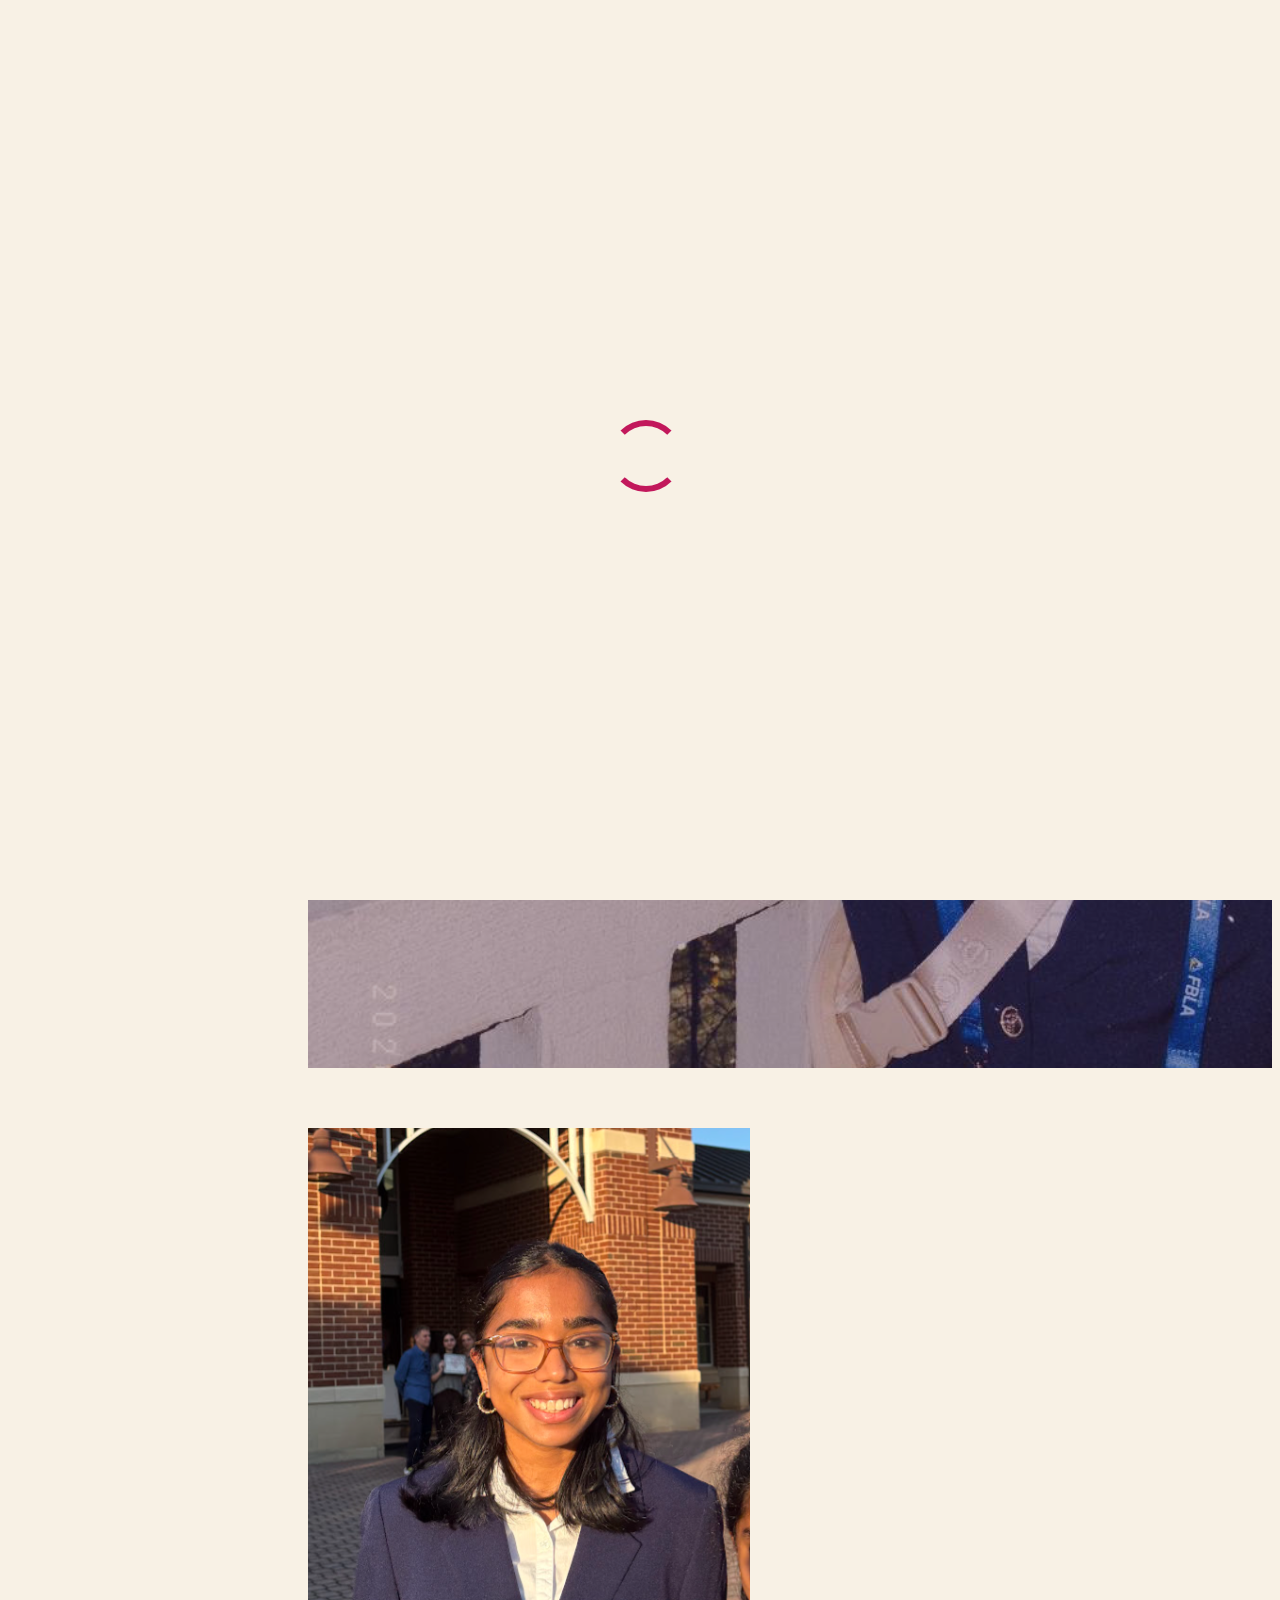
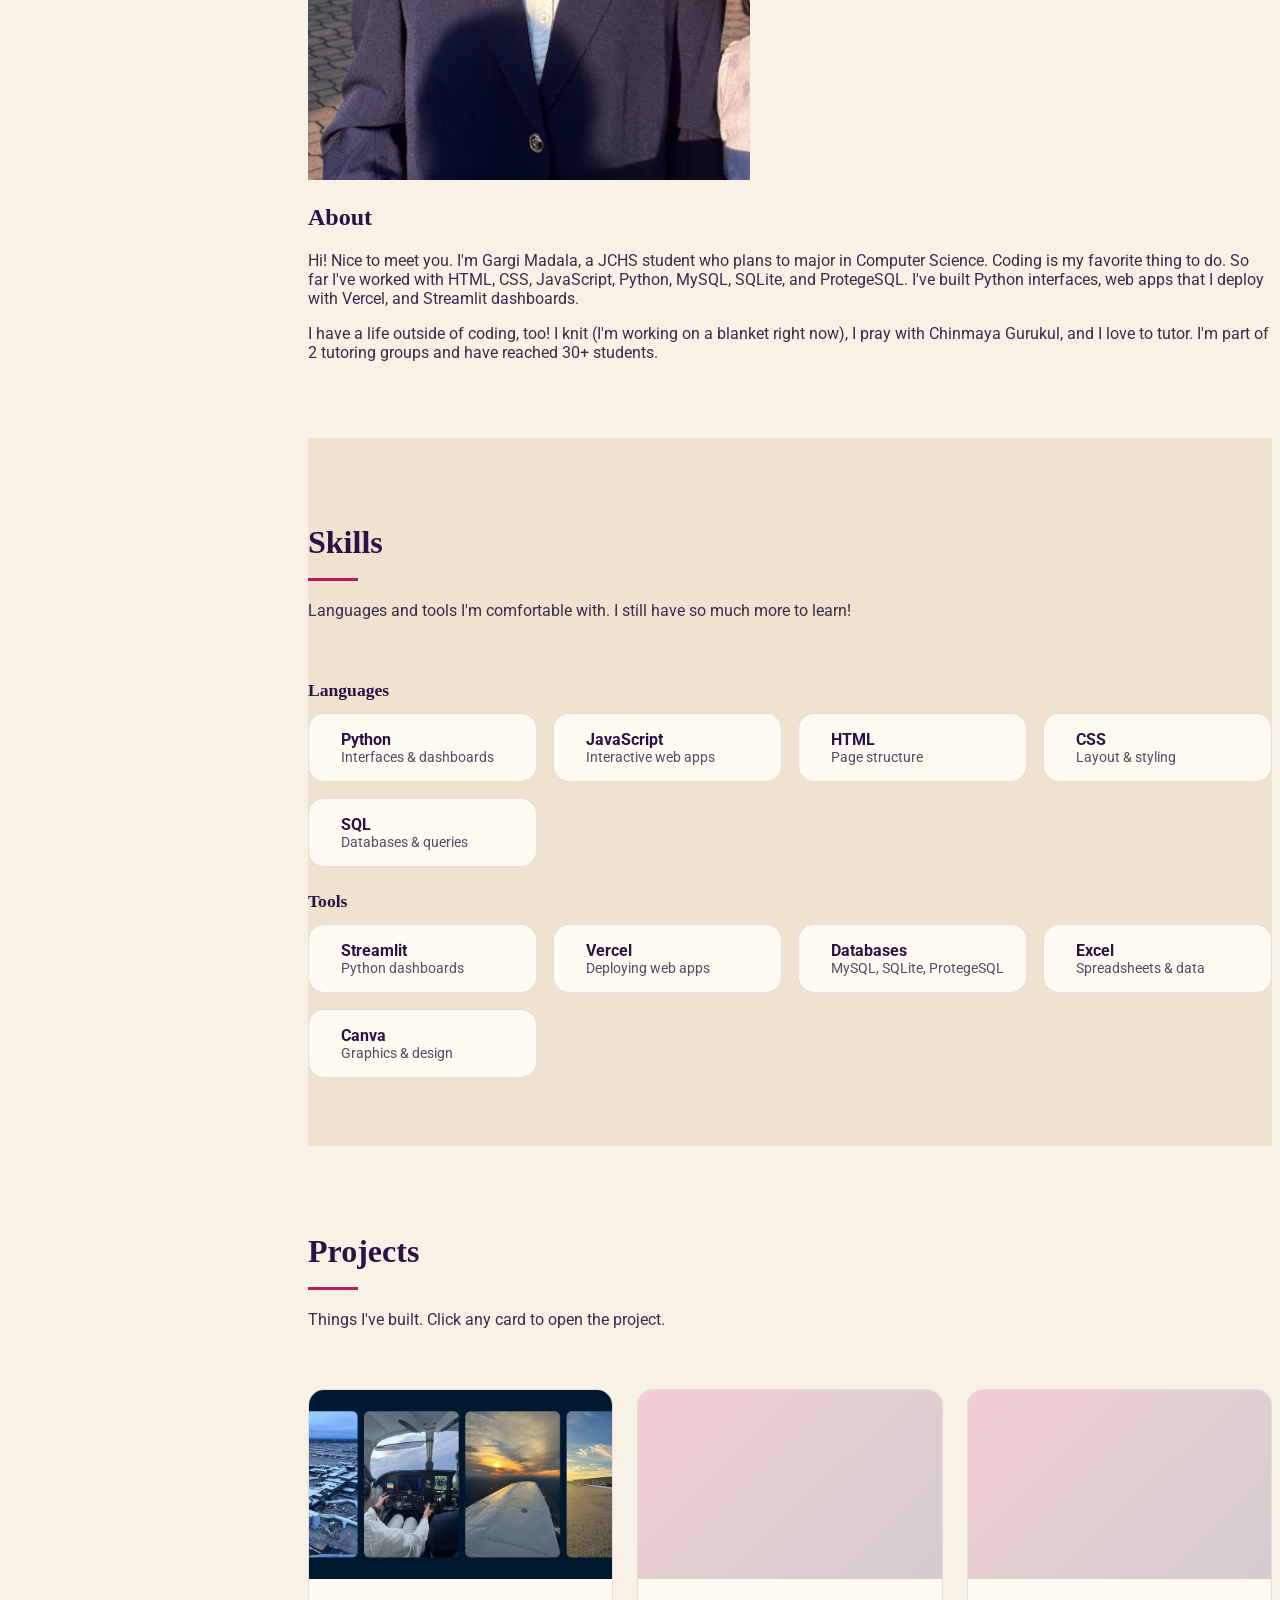
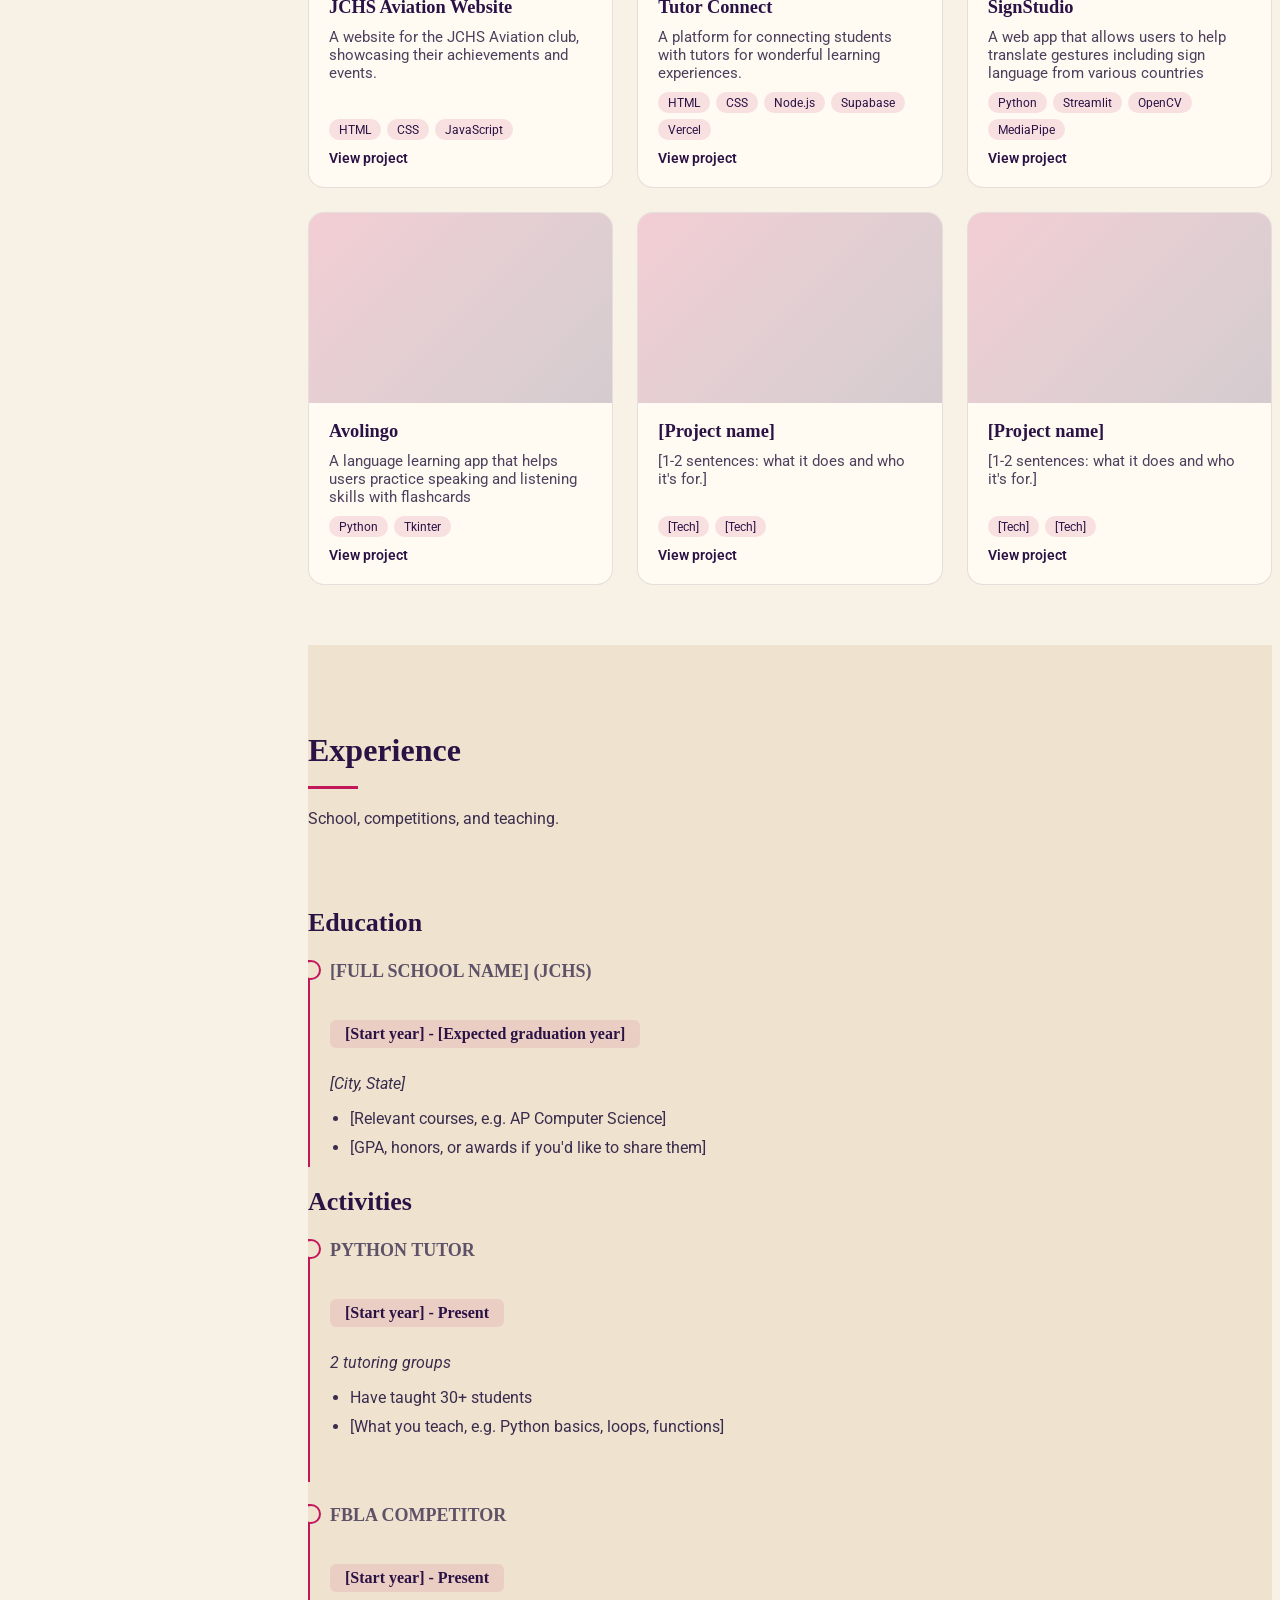
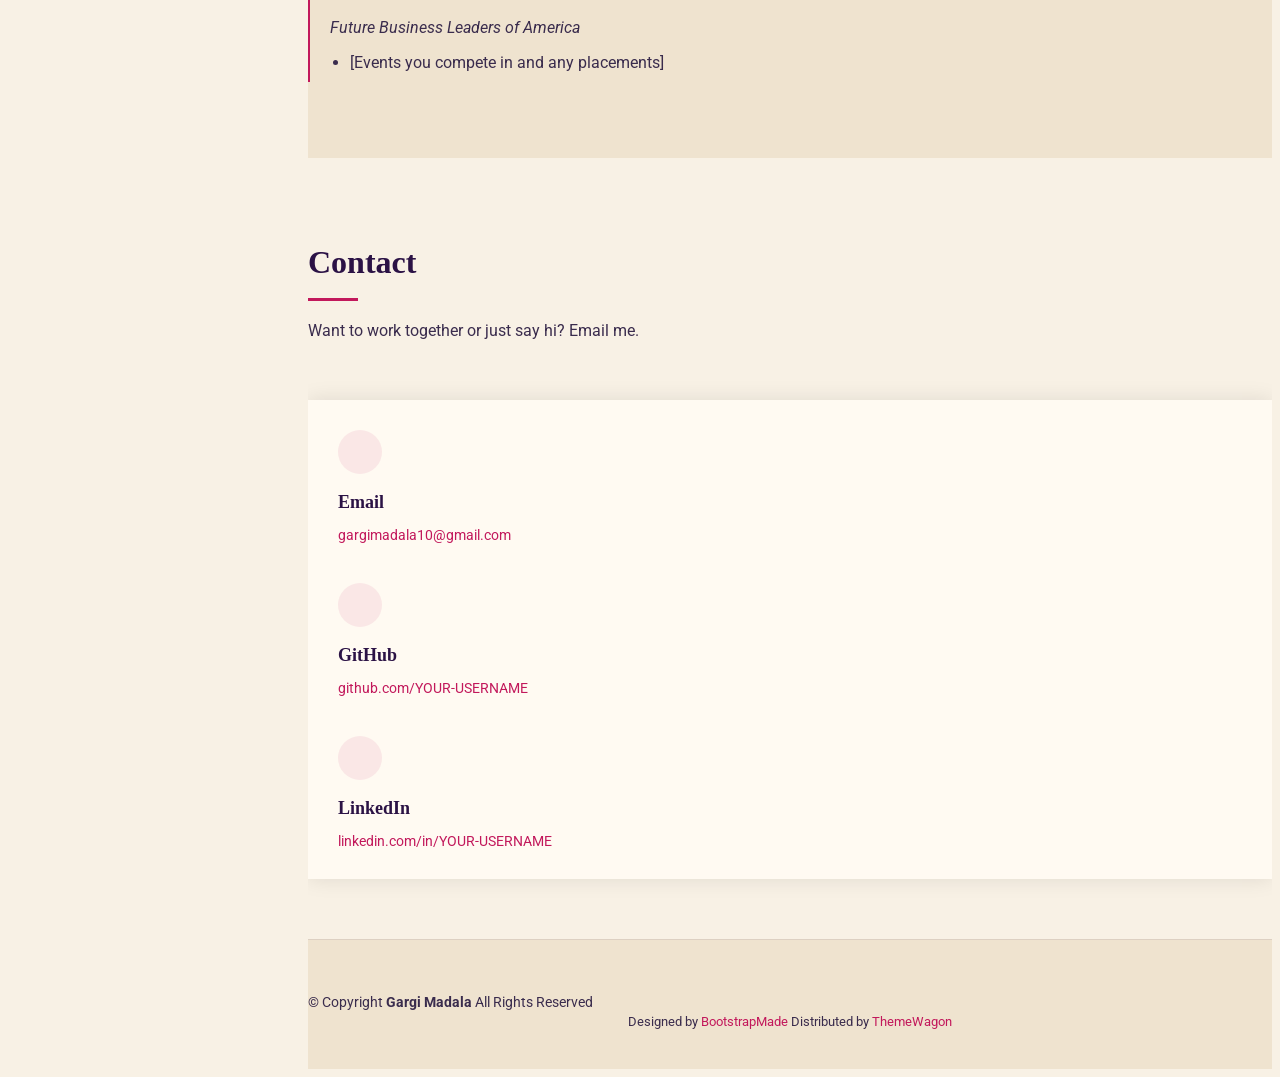
==== index.html @ 342844d3 "First step almost done" ====
<!DOCTYPE html>
<html lang="en">

<head>
  <meta charset="utf-8">
  <meta content="width=device-width, initial-scale=1.0" name="viewport">
  <title>Gargi Madala | Student Developer</title>
  <meta content="Portfolio of Gargi Madala, a high school student building web apps, Python tools, and dashboards." name="description">

  <!-- Favicons -->
  <link href="assets/img/favicon.png" rel="icon">
  <link href="assets/img/apple-touch-icon.png" rel="apple-touch-icon">

  <!-- Fonts (trimmed to the weights the template actually uses) -->
  <link href="https://fonts.googleapis.com" rel="preconnect">
  <link href="https://fonts.gstatic.com" rel="preconnect" crossorigin>
  <link href="https://fonts.googleapis.com/css2?family=Roboto:wght@300;400;500;700&family=Poppins:wght@300;400;500;600;700&family=Raleway:wght@400;500;600;700&family=Carter+One&display=swap" rel="stylesheet">

  <!-- Vendor CSS Files -->
  <link href="assets/vendor/bootstrap/css/bootstrap.min.css" rel="stylesheet">
  <link href="assets/vendor/bootstrap-icons/bootstrap-icons.css" rel="stylesheet">
  <link href="assets/vendor/aos/aos.css" rel="stylesheet">
  <link href="assets/vendor/glightbox/css/glightbox.min.css" rel="stylesheet">

  <!-- Main CSS File -->
  <link href="assets/css/main.css" rel="stylesheet">

  <!-- Card styles for Skills and Projects -->
  <style>
    .card-grid { display: grid; gap: 16px; }
    .skill-grid { grid-template-columns: repeat(auto-fill, minmax(min(100%, 200px), 1fr)); margin-bottom: 8px; }
    .project-grid { grid-template-columns: repeat(auto-fill, minmax(min(100%, 300px), 1fr)); gap: 24px; }

    .card-group-title { font-size: 1.1rem; font-weight: 600; margin: 24px 0 12px; }
    .card-group-title:first-child { margin-top: 0; }

    .skill-card,
    .project-card { border-radius: 16px; background: var(--surface-color, #fffaf2); border: 1px solid color-mix(in srgb, var(--heading-color), transparent 88%); }

    .skill-card { display: flex; align-items: center; gap: 14px; padding: 16px 18px; }
    .skill-card i { font-size: 1.9rem; line-height: 1; color: var(--accent-color, #c2185b); flex-shrink: 0; }
    .skill-card strong { display: block; color: var(--heading-color, #2b1245); font-size: 1rem; }
    .skill-card span { display: block; font-size: .85rem; color: color-mix(in srgb, var(--default-color), transparent 15%); }

    .project-card { display: flex; flex-direction: column; overflow: hidden; text-decoration: none; color: var(--default-color, #3a2c4d); transition: transform .2s ease, box-shadow .2s ease; }
    .project-card:hover { transform: translateY(-4px); box-shadow: 0 12px 28px color-mix(in srgb, var(--heading-color), transparent 82%); }
    .project-card:focus-visible { outline: 3px solid var(--accent-color, #c2185b); outline-offset: 3px; }
    @media (prefers-reduced-motion: reduce) { .project-card { transition: none; } .project-card:hover { transform: none; } }

    .project-img { aspect-ratio: 16 / 10; background: linear-gradient(135deg, color-mix(in srgb, var(--accent-color), transparent 80%), color-mix(in srgb, var(--heading-color), transparent 80%)); }
    .project-img img { width: 100%; height: 100%; object-fit: cover; display: block; }

    .project-body { display: flex; flex-direction: column; gap: 10px; padding: 18px 20px 20px; flex: 1; }
    .project-body h4 { margin: 0; font-size: 1.15rem; font-weight: 600; color: var(--heading-color, #2b1245); }
    .project-body p { margin: 0; font-size: .95rem; color: color-mix(in srgb, var(--default-color), transparent 10%); flex: 1; }
    .project-tags { display: flex; flex-wrap: wrap; gap: 6px; list-style: none; margin: 0; padding: 0; }
    .project-tags li { font-size: .78rem; padding: 3px 10px; border-radius: 999px; background: color-mix(in srgb, var(--accent-color), transparent 88%); color: var(--heading-color); }
    .project-link { display: inline-flex; align-items: center; gap: 6px; font-size: .9rem; font-weight: 600; color: var(--heading-color, #2b1245); }
    .project-link i { color: var(--accent-color, #c2185b); }
  </style>

  <!-- Template: iPortfolio by BootstrapMade (https://bootstrapmade.com/license/) -->
</head>

<body class="index-page">

  <header id="header" class="header dark-background d-flex flex-column">
    <i class="header-toggle d-xl-none bi bi-list"></i>

    <div class="profile-img">
      <img src="assets/img/profile.jpg" alt="Photo of Gargi Madala" class="img-fluid rounded-circle">
    </div>

    <a href="index.html" class="logo d-flex align-items-center justify-content-center">
      <h1 class="sitename">Gargi Madala</h1>
    </a>

    <!-- TODO: replace both URLs with your real profiles -->
    <div class="social-links text-center">
      <a href="https://github.com/YOUR-USERNAME" class="github" aria-label="GitHub"><i class="bi bi-github"></i></a>
      <a href="https://www.linkedin.com/in/YOUR-USERNAME" class="linkedin" aria-label="LinkedIn"><i class="bi bi-linkedin"></i></a>
    </div>

    <nav id="navmenu" class="navmenu">
      <ul>
        <li><a href="#hero" class="active"><i class="bi bi-house navicon"></i>Home</a></li>
        <li><a href="#about"><i class="bi bi-person navicon"></i> About</a></li>
        <li><a href="#skills"><i class="bi bi-code-slash navicon"></i> Skills</a></li>
        <li><a href="#portfolio"><i class="bi bi-images navicon"></i> Projects</a></li>
        <li><a href="#resume"><i class="bi bi-file-earmark-text navicon"></i> Experience</a></li>
        <li><a href="#contact"><i class="bi bi-envelope navicon"></i> Contact</a></li>
      </ul>
    </nav>

  </header>

  <main class="main">

    <!-- Hero Section -->
    <section id="hero" class="hero section dark-background">

      <img src="assets/img/profile.jpg" alt="" data-aos="fade-in">

      <div class="container" data-aos="fade-up" data-aos-delay="100">
        <h2>Gargi Madala</h2>
        <p>I'm a <span class="typed" data-typed-items="JCHS Student, FBLA Competitor, Full Stack Developer, Python Tutor">Developer</span></p>
      </div>

    </section><!-- /Hero Section -->

    <!-- About Section -->
    <section id="about" class="about section">

      <div class="container" data-aos="fade-up" data-aos-delay="100">

        <div class="row gy-4 justify-content-center">
          <div class="col-lg-4">
            <img src="assets/img/aboutPic.png" class="img-fluid" alt="Gargi Madala">
          </div>

          <div class="col-lg-6">
            <h2>About</h2>
            <p>Hi! Nice to meet you. I'm Gargi Madala, a JCHS student who plans to major in Computer Science. Coding is my favorite thing to do. So far I've worked with HTML, CSS, JavaScript, Python, MySQL, SQLite, and ProtegeSQL. I've built Python interfaces, web apps that I deploy with Vercel, and Streamlit dashboards.</p>
            <p>I have a life outside of coding, too! I knit (I'm working on a blanket right now), I pray with Chinmaya Gurukul, and I love to tutor. I'm part of 2 tutoring groups and have reached 30+ students.</p>
          </div>
        </div>

      </div>

    </section><!-- /About Section -->

    <!-- Skills Section -->
    <section id="skills" class="skills section light-background">

      <div class="container section-title" data-aos="fade-up">
        <h2>Skills</h2>
        <p>Languages and tools I'm comfortable with. I still have so much more to learn!</p>
      </div>

      <div class="container" data-aos="fade-up" data-aos-delay="100">

        <h3 class="card-group-title">Languages</h3>
        <div class="card-grid skill-grid">
          <div class="skill-card"><i class="bi bi-filetype-py"></i><div><strong>Python</strong><span>Interfaces &amp; dashboards</span></div></div>
          <div class="skill-card"><i class="bi bi-filetype-js"></i><div><strong>JavaScript</strong><span>Interactive web apps</span></div></div>
          <div class="skill-card"><i class="bi bi-filetype-html"></i><div><strong>HTML</strong><span>Page structure</span></div></div>
          <div class="skill-card"><i class="bi bi-filetype-css"></i><div><strong>CSS</strong><span>Layout &amp; styling</span></div></div>
          <div class="skill-card"><i class="bi bi-filetype-sql"></i><div><strong>SQL</strong><span>Databases &amp; queries</span></div></div>
        </div>

        <h3 class="card-group-title">Tools</h3>
        <div class="card-grid skill-grid">
          <div class="skill-card"><i class="bi bi-bar-chart-line"></i><div><strong>Streamlit</strong><span>Python dashboards</span></div></div>
          <div class="skill-card"><i class="bi bi-cloud-arrow-up"></i><div><strong>Vercel</strong><span>Deploying web apps</span></div></div>
          <div class="skill-card"><i class="bi bi-database"></i><div><strong>Databases</strong><span>MySQL, SQLite, ProtegeSQL</span></div></div>
          <div class="skill-card"><i class="bi bi-file-earmark-spreadsheet"></i><div><strong>Excel</strong><span>Spreadsheets &amp; data</span></div></div>
          <div class="skill-card"><i class="bi bi-palette"></i><div><strong>Canva</strong><span>Graphics &amp; design</span></div></div>
        </div>

      </div>

    </section><!-- /Skills Section -->

    <!-- Projects Section -->
    <!-- TODO for EACH card below:
         1. Put a screenshot in assets/img/projects/ and match the file name in the <img src>.
         2. Replace [Project name], the description, and the tech tags.
         3. Set href to the main link (live site or GitHub repo).
         Need more or fewer cards? Copy or delete a whole <a class="project-card"> block. -->
    <section id="portfolio" class="portfolio section">

      <div class="container section-title" data-aos="fade-up">
        <h2>Projects</h2>
        <p>Things I've built. Click any card to open the project.</p>
      </div>

      <div class="container" data-aos="fade-up" data-aos-delay="100">

        <div class="card-grid project-grid">

          <a class="project-card" href="https://gargimad.github.io/Johns-Creek-HS-Aviation/" target="_blank" rel="noopener noreferrer">
            <div class="project-img"><img src="assets/img/portfolio/project-1.png" alt="Screenshot of JCHS Aviation Website" loading="lazy" onerror="this.style.display='none'"></div>
            <div class="project-body">
              <h4>JCHS Aviation Website</h4>
              <p>A website for the JCHS Aviation club, showcasing their achievements and events.</p>
              <ul class="project-tags"><li>HTML</li><li>CSS</li><li>JavaScript</li></ul>
              <span class="project-link">View project <i class="bi bi-box-arrow-up-right"></i></span>
            </div>
          </a>

          <a class="project-card" href="https://mat-webapp.vercel.app/ " target="_blank" rel="noopener noreferrer">
            <div class="project-img"><img src="assets/img/projects/project-2.jpg" alt="Screenshot of [Project name]" loading="lazy" onerror="this.style.display='none'"></div>
            <div class="project-body">
              <h4>Tutor Connect</h4>
              <p>A platform for connecting students with tutors for wonderful learning experiences.</p>
              <ul class="project-tags"><li>HTML</li><li>CSS</li><li>Node.js</li><li>Supabase</li><li>Vercel</li></ul>
              <span class="project-link">View project <i class="bi bi-box-arrow-up-right"></i></span>
            </div>
          </a>

          <a class="project-card" href="https://devpost.com/software/signstudio-united-hacks-v7-project " target="_blank" rel="noopener noreferrer">
            <div class="project-img"><img src="assets/img/projects/project-3.jpg" alt="Screenshot of [Project name]" loading="lazy" onerror="this.style.display='none'"></div>
            <div class="project-body">
              <h4>SignStudio</h4>
              <p>A web app that allows users to help translate gestures including sign language from various countries</p>
              <ul class="project-tags"><li>Python</li><li>Streamlit</li><li>OpenCV</li><li>MediaPipe</li></ul>
              <span class="project-link">View project <i class="bi bi-box-arrow-up-right"></i></span>
            </div>
          </a>

          <a class="project-card" href="https://youtu.be/35adXRD7mYc " target="_blank" rel="noopener noreferrer">
            <div class="project-img"><img src="assets/img/projects/project-4.jpg" alt="Screenshot of [Project name]" loading="lazy" onerror="this.style.display='none'"></div>
            <div class="project-body">
              <h4>Avolingo</h4>
              <p>A language learning app that helps users practice speaking and listening skills with flashcards</p>
              <ul class="project-tags"><li>Python</li><li>Tkinter</li></ul>
              <span class="project-link">View project <i class="bi bi-box-arrow-up-right"></i></span>
            </div>
          </a>

          <a class="project-card" href="#" target="_blank" rel="noopener noreferrer">
            <div class="project-img"><img src="assets/img/projects/project-5.jpg" alt="Screenshot of [Project name]" loading="lazy" onerror="this.style.display='none'"></div>
            <div class="project-body">
              <h4>[Project name]</h4>
              <p>[1-2 sentences: what it does and who it's for.]</p>
              <ul class="project-tags"><li>[Tech]</li><li>[Tech]</li></ul>
              <span class="project-link">View project <i class="bi bi-box-arrow-up-right"></i></span>
            </div>
          </a>

          <a class="project-card" href="#" target="_blank" rel="noopener noreferrer">
            <div class="project-img"><img src="assets/img/projects/project-6.jpg" alt="Screenshot of [Project name]" loading="lazy" onerror="this.style.display='none'"></div>
            <div class="project-body">
              <h4>[Project name]</h4>
              <p>[1-2 sentences: what it does and who it's for.]</p>
              <ul class="project-tags"><li>[Tech]</li><li>[Tech]</li></ul>
              <span class="project-link">View project <i class="bi bi-box-arrow-up-right"></i></span>
            </div>
          </a>

        </div>

      </div>

    </section><!-- /Projects Section -->

    <!-- Experience Section -->
    <!-- TODO: fill in the bracketed details with your real dates, events, and results. -->
    <section id="resume" class="resume section light-background">

      <div class="container section-title" data-aos="fade-up">
        <h2>Experience</h2>
        <p>School, competitions, and teaching.</p>
      </div>

      <div class="container">

        <div class="row">

          <div class="col-lg-6" data-aos="fade-up" data-aos-delay="100">
            <h3 class="resume-title">Education</h3>
            <div class="resume-item">
              <h4>[Full school name] (JCHS)</h4>
              <h5>[Start year] - [Expected graduation year]</h5>
              <p><em>[City, State]</em></p>
              <ul>
                <li>[Relevant courses, e.g. AP Computer Science]</li>
                <li>[GPA, honors, or awards if you'd like to share them]</li>
              </ul>
            </div>
          </div>

          <div class="col-lg-6" data-aos="fade-up" data-aos-delay="200">
            <h3 class="resume-title">Activities</h3>
            <div class="resume-item">
              <h4>Python Tutor</h4>
              <h5>[Start year] - Present</h5>
              <p><em>2 tutoring groups</em></p>
              <ul>
                <li>Have taught 30+ students</li>
                <li>[What you teach, e.g. Python basics, loops, functions]</li>
              </ul>
            </div>

            <div class="resume-item">
              <h4>FBLA Competitor</h4>
              <h5>[Start year] - Present</h5>
              <p><em>Future Business Leaders of America</em></p>
              <ul>
                <li>[Events you compete in and any placements]</li>
              </ul>
            </div>
          </div>

        </div>

      </div>

    </section><!-- /Experience Section -->

    <!-- Contact Section -->
    <section id="contact" class="contact section">

      <div class="container section-title" data-aos="fade-up">
        <h2>Contact</h2>
        <p>Want to work together or just say hi? Email me.</p>
      </div>

      <div class="container" data-aos="fade-up" data-aos-delay="100">

        <div class="row justify-content-center">
          <div class="col-lg-6">
            <div class="info-wrap">

              <div class="info-item d-flex">
                <i class="bi bi-envelope flex-shrink-0"></i>
                <div>
                  <h3>Email</h3>
                  <p><a href="mailto:gargimadala10@gmail.com">gargimadala10@gmail.com</a></p>
                </div>
              </div>

              <div class="info-item d-flex">
                <i class="bi bi-github flex-shrink-0"></i>
                <div>
                  <h3>GitHub</h3>
                  <p><a href="https://github.com/YOUR-USERNAME">github.com/YOUR-USERNAME</a></p>
                </div>
              </div>

              <div class="info-item d-flex">
                <i class="bi bi-linkedin flex-shrink-0"></i>
                <div>
                  <h3>LinkedIn</h3>
                  <p><a href="https://www.linkedin.com/in/YOUR-USERNAME">linkedin.com/in/YOUR-USERNAME</a></p>
                </div>
              </div>

            </div>
          </div>
        </div>

      </div>

    </section><!-- /Contact Section -->

  </main>

  <footer id="footer" class="footer position-relative light-background">

    <div class="container">
      <div class="copyright text-center">
        <p>© <span>Copyright</span> <strong class="px-1 sitename">Gargi Madala</strong> <span>All Rights Reserved</span></p>
      </div>
      <div class="credits">
        <!-- Keep these credit links: they are required by the free template license. -->
        Designed by <a href="https://bootstrapmade.com/">BootstrapMade</a> Distributed by <a href="https://themewagon.com">ThemeWagon</a>
      </div>
    </div>

  </footer>

  <!-- Scroll Top -->
  <a href="#" id="scroll-top" class="scroll-top d-flex align-items-center justify-content-center" aria-label="Back to top"><i class="bi bi-arrow-up-short"></i></a>

  <!-- Preloader -->
  <div id="preloader"></div>

  <!-- Vendor JS Files (only what main.js still needs) -->
  <script src="assets/vendor/bootstrap/js/bootstrap.bundle.min.js"></script>
  <script src="assets/vendor/aos/aos.js"></script>
  <script src="assets/vendor/typed.js/typed.umd.js"></script>
  <script src="assets/vendor/purecounter/purecounter_vanilla.js"></script>
  <script src="assets/vendor/waypoints/noframework.waypoints.js"></script>
  <script src="assets/vendor/glightbox/js/glightbox.min.js"></script>

  <!-- Main JS File -->
  <script src="assets/js/main.js"></script>

</body>

</html>
---- assets/css/main.css ----
/**
* Template Name: iPortfolio
* Template URL: https://bootstrapmade.com/iportfolio-bootstrap-portfolio-websites-template/
* Updated: Jun 29 2024 with Bootstrap v5.3.3
* Author: BootstrapMade.com
* License: https://bootstrapmade.com/license/
*/

/*--------------------------------------------------------------
# Font & Color Variables
# Help: https://bootstrapmade.com/color-system/
--------------------------------------------------------------*/
/* Fonts */
:root {
  --default-font: "Roboto",  system-ui, -apple-system, "Segoe UI", Roboto, "Helvetica Neue", Arial, "Noto Sans", "Liberation Sans", sans-serif, "Apple Color Emoji", "Segoe UI Emoji", "Segoe UI Symbol", "Noto Color Emoji";
  --heading-font: "Raleway",  sans-serif;
  --nav-font: "Poppins",  sans-serif;
}

/* Global Colors - The following color variables are used throughout the website. Updating them here will change the color scheme of the entire website */
/* THEME: dark purple + raspberry pink + light tan */
:root { 
  --background-color: #f8f1e5; /* Light tan: background for the entire website, including individual sections */
  --default-color: #3a2c4d; /* Muted dark purple: default color used for the majority of the text content */
  --heading-color: #2b1245; /* Deep purple: color for headings, subheadings and titles */
  --accent-color: #c2185b; /* Raspberry pink: links, buttons, icons, and other elements that need to stand out */
  --surface-color: #fffaf2; /* Warm off-white: background of cards and boxed elements */
  --contrast-color: #ffffff; /* Contrast color for text, ensuring readability against backgrounds of accent, heading, or default colors. */
}

/* Nav Menu Colors - The following color variables are used specifically for the navigation menu. They are separate from the global colors to allow for more customization options */
:root {
  --nav-color: #b9a8d1;  /* Soft lavender: default color of the main navmenu links */
  --nav-hover-color: #ffffff; /* Applied to main navmenu links when they are hovered over or active */
  --nav-mobile-background-color: #1f0d33; /* Used as the background color for mobile navigation menu */
  --nav-dropdown-background-color: #1f0d33; /* Used as the background color for dropdown items that appear when hovering over primary navigation items */
  --nav-dropdown-color: #b9a8d1; /* Used for navigation links of the dropdown items in the navigation menu. */
  --nav-dropdown-hover-color: #ffffff; /* Similar to --nav-hover-color, this color is applied to dropdown navigation links when they are hovered over. */
}

/* Color Presets - These classes override global colors when applied to any section or element, providing reuse of the sam color scheme. */

.light-background {
  --background-color: #efe3cf; /* Deeper tan for alternating sections */
  --surface-color: #fffaf2;
}

.dark-background {
  --background-color: #2b1245; /* Dark purple: sidebar and hero */
  --default-color: #ffffff;
  --heading-color: #ffffff;
  --surface-color: #3d2160;
  --contrast-color: #ffffff;
  --accent-color: #e8579a; /* Brighter pink so it stands out on dark purple */
}

/* Smooth scroll */
:root {
  scroll-behavior: smooth;
}

/*--------------------------------------------------------------
# General Styling & Shared Classes
--------------------------------------------------------------*/
body {
  color: var(--default-color);
  background-color: var(--background-color);
  font-family: var(--default-font);
}

a {
  color: var(--accent-color);
  text-decoration: none;
  transition: 0.3s;
}

a:hover {
  color: color-mix(in srgb, var(--accent-color), transparent 25%);
  text-decoration: none;
}

h1,
h2,
h3,
h4,
h5,
h6 {
  color: var(--heading-color);
  font-family: "Abril Fatface", serif;}

/* PHP Email Form Messages
------------------------------*/
.php-email-form .error-message {
  display: none;
  background: #df1529;
  color: #ffffff;
  text-align: left;
  padding: 15px;
  margin-bottom: 24px;
  font-weight: 600;
}

.php-email-form .sent-message {
  display: none;
  color: #ffffff;
  background: #059652;
  text-align: center;
  padding: 15px;
  margin-bottom: 24px;
  font-weight: 600;
}

.php-email-form .loading {
  display: none;
  background: var(--surface-color);
  text-align: center;
  padding: 15px;
  margin-bottom: 24px;
}

.php-email-form .loading:before {
  content: "";
  display: inline-block;
  border-radius: 50%;
  width: 24px;
  height: 24px;
  margin: 0 10px -6px 0;
  border: 3px solid var(--accent-color);
  border-top-color: var(--surface-color);
  animation: php-email-form-loading 1s linear infinite;
}

@keyframes php-email-form-loading {
  0% {
    transform: rotate(0deg);
  }

  100% {
    transform: rotate(360deg);
  }
}

/*--------------------------------------------------------------
# Global Header
--------------------------------------------------------------*/
.header {
  color: var(--default-color);
  background-color: var(--background-color);
  position: fixed;
  top: 0;
  left: 0;
  bottom: 0;
  padding: 0 15px;
  width: 300px;
  transition: all ease-in-out 0.3s;
  overflow-y: auto;
  z-index: 997;
  border-right: 1px solid color-mix(in srgb, var(--default-color), transparent 90%);
}

.header .profile-img img {
  margin: 15px auto;
  display: block;
  width: 120px;
  height: 120px;
  object-fit: cover;
  border: 8px solid color-mix(in srgb, var(--default-color), transparent 85%);
}

.header .logo {
  line-height: 1;
  margin-bottom: 15px;
}

.header .logo img {
  max-height: 32px;
  margin-right: 8px;
}

.header .logo h1 {
  font-size: 24px;
  margin: 0;
  font-weight: 700;
  color: var(--heading-color);
}

.header .social-links {
  margin: 0 0 20px 0;
}

.header .social-links a {
  font-size: 16px;
  display: inline-flex;
  align-items: center;
  justify-content: center;
  background: color-mix(in srgb, var(--default-color), transparent 90%);
  color: var(--default-color);
  margin: 0 2px;
  border-radius: 50%;
  text-align: center;
  width: 40px;
  height: 40px;
  transition: 0.3s;
}

.header .social-links a:hover {
  color: var(--contrast-color);
  background: var(--accent-color);
}

@media (min-width: 1200px) {

  .header~main,
  .header~#footer {
    margin-left: 300px;
  }
}

@media (max-width: 1199px) {
  .header {
    left: -100%;
  }
}

.header.header-show {
  left: 0;
}

.header .header-toggle {
  color: var(--contrast-color);
  background-color: var(--accent-color);
  font-size: 22px;
  display: flex;
  align-items: center;
  justify-content: center;
  width: 40px;
  height: 40px;
  border-radius: 50%;
  cursor: pointer;
  position: fixed;
  top: 15px;
  right: 15px;
  z-index: 9999;
  transition: background-color 0.3s;
}

.header .header-toggle:hover {
  color: var(--contrast-color);
  background-color: color-mix(in srgb, var(--accent-color) 90%, white 15%);
}

/*--------------------------------------------------------------
# Navigation Menu
--------------------------------------------------------------*/
.mobile-nav-toggle {
  display: none;
}

.navmenu {
  padding: 0;
  z-index: 9997;
}

.navmenu ul {
  list-style: none;
  padding: 0 0 20px 0;
  margin: 0;
}

.navmenu a,
.navmenu a:focus {
  color: var(--nav-color);
  padding: 15px 10px;
  font-family: var(--nav-font);
  font-size: 16px;
  font-weight: 400;
  display: flex;
  align-items: center;
  white-space: nowrap;
  transition: 0.3s;
  width: 100%;
}

.navmenu a .navicon,
.navmenu a:focus .navicon {
  font-size: 20px;
  margin-right: 10px;
}

.navmenu a .toggle-dropdown,
.navmenu a:focus .toggle-dropdown {
  font-size: 12px;
  line-height: 0;
  margin-left: auto;
  width: 30px;
  height: 30px;
  display: flex;
  align-items: center;
  justify-content: center;
  border-radius: 50%;
  transition: 0.3s;
  flex-shrink: 0;
  background-color: color-mix(in srgb, var(--accent-color), transparent 90%);
}

.navmenu a .toggle-dropdown:hover,
.navmenu a:focus .toggle-dropdown:hover {
  background-color: var(--accent-color);
  color: var(--contrast-color);
}

.navmenu a:hover,
.navmenu .active,
.navmenu .active:focus {
  color: var(--nav-hover-color);
}

.navmenu a:hover .navicon,
.navmenu .active .navicon,
.navmenu .active:focus .navicon {
  color: var(--accent-color);
}

.navmenu .active .toggle-dropdown,
.navmenu .active:focus .toggle-dropdown {
  background-color: var(--accent-color);
  color: var(--contrast-color);
  transform: rotate(180deg);
}

.navmenu .dropdown {
  display: block;
}

.navmenu .dropdown a,
.navmenu .dropdown a:focus {
  color: --nav-dropdown-color;
}

.navmenu .dropdown a:hover,
.navmenu .dropdown .active,
.navmenu .dropdown .active:focus {
  color: var(--nav-dropdown-hover-color);
}

.navmenu .dropdown ul {
  position: static;
  display: none;
  z-index: 99;
  padding: 5px 10px;
  margin: 5px 10px;
  background-color: var(--nav-dropdown-background-color);
  border: 1px solid color-mix(in srgb, var(--default-color), transparent 90%);
  box-shadow: none;
  transition: all 0.5s ease-in-out;
}

.navmenu .dropdown ul ul {
  background-color: rgba(33, 37, 41, 0.1);
}

.navmenu .dropdown>.dropdown-active {
  display: block;
  background-color: rgba(33, 37, 41, 0.03);
}

/*--------------------------------------------------------------
# Global Footer
--------------------------------------------------------------*/
.footer {
  color: var(--default-color);
  background-color: var(--background-color);
  font-size: 14px;
  padding: 40px 0;
  position: relative;
  border-top: 1px solid color-mix(in srgb, var(--default-color), transparent 90%);
}

.footer .copyright p {
  margin-bottom: 0;
}

.footer .credits {
  margin-top: 4px;
  font-size: 13px;
  text-align: center;
}

/*--------------------------------------------------------------
# Preloader
--------------------------------------------------------------*/
#preloader {
  position: fixed;
  inset: 0;
  z-index: 999999;
  overflow: hidden;
  background: var(--background-color);
  transition: all 0.6s ease-out;
}

#preloader:before {
  content: "";
  position: fixed;
  top: calc(50% - 30px);
  left: calc(50% - 30px);
  border: 6px solid #ffffff;
  border-color: var(--accent-color) transparent var(--accent-color) transparent;
  border-radius: 50%;
  width: 60px;
  height: 60px;
  animation: animate-preloader 1.5s linear infinite;
}

@keyframes animate-preloader {
  0% {
    transform: rotate(0deg);
  }

  100% {
    transform: rotate(360deg);
  }
}

/*--------------------------------------------------------------
# Scroll Top Button
--------------------------------------------------------------*/
.scroll-top {
  position: fixed;
  visibility: hidden;
  opacity: 0;
  right: 15px;
  bottom: -15px;
  z-index: 99999;
  background-color: var(--accent-color);
  width: 44px;
  height: 44px;
  border-radius: 50px;
  transition: all 0.4s;
}

.scroll-top i {
  font-size: 24px;
  color: var(--contrast-color);
  line-height: 0;
}

.scroll-top:hover {
  background-color: color-mix(in srgb, var(--accent-color), transparent 20%);
  color: var(--contrast-color);
}

.scroll-top.active {
  visibility: visible;
  opacity: 1;
  bottom: 15px;
}

/*--------------------------------------------------------------
# Disable aos animation delay on mobile devices
--------------------------------------------------------------*/
@media screen and (max-width: 768px) {
  [data-aos-delay] {
    transition-delay: 0 !important;
  }
}

/*--------------------------------------------------------------
# Global Page Titles & Breadcrumbs
--------------------------------------------------------------*/
.page-title {
  color: var(--default-color);
  background-color: var(--background-color);
  padding: 25px 0;
  position: relative;
}

.page-title h1 {
  font-size: 24px;
  font-weight: 700;
}

.page-title .breadcrumbs ol {
  display: flex;
  flex-wrap: wrap;
  list-style: none;
  padding: 0;
  margin: 0;
  font-size: 14px;
  font-weight: 400;
}

.page-title .breadcrumbs ol li+li {
  padding-left: 10px;
}

.page-title .breadcrumbs ol li+li::before {
  content: "/";
  display: inline-block;
  padding-right: 10px;
  color: color-mix(in srgb, var(--default-color), transparent 70%);
}

/*--------------------------------------------------------------
# Global Sections
--------------------------------------------------------------*/
section,
.section {
  color: var(--default-color);
  background-color: var(--background-color);
  padding: 60px 0;
  overflow: clip;
}

/*--------------------------------------------------------------
# Global Section Titles
--------------------------------------------------------------*/
.section-title {
  padding-bottom: 60px;
  position: relative;
}

.section-title h2 {
  font-size: 32px;
  font-weight: 700;
  margin-bottom: 20px;
  padding-bottom: 20px;
  position: relative;
}

.section-title h2:after {
  content: "";
  position: absolute;
  display: block;
  width: 50px;
  height: 3px;
  background: var(--accent-color);
  left: 0;
  bottom: 0;
}

.section-title p {
  margin-bottom: 0;
}

/*--------------------------------------------------------------
# Hero Section
--------------------------------------------------------------*/
.hero {
  width: 100%;
  min-height: 100vh;
  position: relative;
  padding: 80px 0;
  display: flex;
  align-items: center;
  justify-content: center;
}

.hero img {
  position: absolute;
  inset: 0;
  display: block;
  width: 100%;
  height: 100%;
  object-fit: cover;
  z-index: 1;
}

.hero:before {
  content: "";
  background: color-mix(in srgb, var(--background-color), transparent 70%);
  position: absolute;
  inset: 0;
  z-index: 2;
}

.hero .container {
  position: relative;
  z-index: 3;
}

.hero h2 {
  margin: 0;
  font-size: 64px;
  font-weight: 700;
}

.hero p {
  margin: 5px 0 0 0;
  font-size: 26px;
}

.hero p span {
  letter-spacing: 1px;
  border-bottom: 2px solid var(--accent-color);
}

.hero .social-links {
  margin-top: 25px;
}

.hero .social-links a {
  font-size: 24px;
  display: inline-block;
  color: color-mix(in srgb, var(--default-color), transparent 50%);
  line-height: 1;
  margin-right: 20px;
  transition: 0.3s;
}

.hero .social-links a:hover {
  color: var(--accent-color);
}

@media (max-width: 768px) {
  .hero h2 {
    font-size: 32px;
  }

  .hero p {
    font-size: 20px;
  }
}

/*--------------------------------------------------------------
# About Section
--------------------------------------------------------------*/
.about .content h2 {
  font-weight: 700;
  font-size: 24px;
}

.about .content ul {
  list-style: none;
  padding: 0;
}

.about .content ul li {
  margin-bottom: 20px;
  display: flex;
  align-items: center;
}

.about .content ul strong {
  margin-right: 10px;
}

.about .content ul i {
  font-size: 16px;
  margin-right: 5px;
  color: var(--accent-color);
  line-height: 0;
}

/*--------------------------------------------------------------
# Stats Section
--------------------------------------------------------------*/
.stats .stats-item {
  padding: 30px;
  width: 100%;
}

.stats .stats-item i {
  color: var(--accent-color);
  display: block;
  font-size: 44px;
  float: left;
  line-height: 0;
}

.stats .stats-item .purecounter {
  color: var(--heading-color);
  font-size: 48px;
  line-height: 40px;
  display: block;
  font-weight: 700;
  margin-left: 60px;
}

.stats .stats-item p {
  color: color-mix(in srgb, var(--default-color), transparent 40%);
  padding: 15px 0 0 0;
  margin: 0 0 0 60px;
  font-family: var(--heading-font);
  font-size: 14px;
}

/*--------------------------------------------------------------
# Skills Section
--------------------------------------------------------------*/
.skills .progress {
  height: 60px;
  display: block;
  background: none;
  border-radius: 0;
}

.skills .progress .skill {
  color: var(--heading-color);
  padding: 0;
  margin: 0 0 6px 0;
  text-transform: uppercase;
  display: block;
  font-weight: 600;
  font-family: var(--heading-font);
}

.skills .progress .skill .val {
  float: right;
  font-style: normal;
}

.skills .progress-bar-wrap {
  background: pink;
  height: 10px;
}

.skills .progress-bar {
  width: 1px;
  height: 10px;
  transition: 0.9s;
  background-color: purple;
}

/*--------------------------------------------------------------
# Resume Section
--------------------------------------------------------------*/
.resume .resume-title {
  color: var(--heading-color);
  font-size: 26px;
  font-weight: 700;
  margin-top: 20px;
  margin-bottom: 20px;
}

.resume .resume-item {
  padding: 0 0 20px 20px;
  margin-top: -2px;
  border-left: 2px solid var(--accent-color);
  position: relative;
}

.resume .resume-item h4 {
  line-height: 1.3; /* was 18px: long titles that wrap were cramped */
  font-size: 18px;
  font-weight: 600;
  text-transform: uppercase;
  color: color-mix(in srgb, var(--default-color), transparent 20%);
  margin-bottom: 10px;
}

.resume .resume-item h5 {
  font-size: 16px;
  padding: 5px 15px;
  display: inline-block;
  font-weight: 600;
  margin-bottom: 10px;
  background: color-mix(in srgb, var(--accent-color), transparent 90%); /* light pink chip so the padded date lines up visually */
  border-radius: 6px;
}

.resume .resume-item ul {
  padding-left: 20px;
}

.resume .resume-item ul li {
  padding-bottom: 10px;
}

.resume .resume-item:last-child {
  padding-bottom: 0;
}

.resume .resume-item::before {
  content: "";
  position: absolute;
  width: 16px;
  height: 16px;
  border-radius: 50px;
  left: -9px;
  top: 0;
  background: var(--background-color);
  border: 2px solid var(--accent-color);
}

/*--------------------------------------------------------------
# Portfolio Section
--------------------------------------------------------------*/
.portfolio .portfolio-filters {
  padding: 0;
  margin: 0 auto 20px auto;
  list-style: none;
  text-align: center;
}

.portfolio .portfolio-filters li {
  cursor: pointer;
  display: inline-block;
  padding: 0;
  font-size: 14px;
  font-weight: 400;
  margin: 0 10px;
  line-height: 1;
  text-transform: uppercase;
  margin-bottom: 10px;
  transition: all 0.3s ease-in-out;
}

.portfolio .portfolio-filters li:hover,
.portfolio .portfolio-filters li.filter-active {
  color: var(--accent-color);
}

.portfolio .portfolio-filters li:first-child {
  margin-left: 0;
}

.portfolio .portfolio-filters li:last-child {
  margin-right: 0;
}

@media (max-width: 575px) {
  .portfolio .portfolio-filters li {
    font-size: 14px;
    margin: 0 5px;
  }
}

.portfolio .portfolio-content {
  position: relative;
  overflow: hidden;
}

.portfolio .portfolio-content img {
  transition: 0.3s;
}

.portfolio .portfolio-content .portfolio-info {
  opacity: 0;
  position: absolute;
  inset: 0;
  z-index: 3;
  transition: all ease-in-out 0.3s;
  background: rgba(0, 0, 0, 0.6);
  padding: 15px;
}

.portfolio .portfolio-content .portfolio-info h4 {
  font-size: 14px;
  padding: 5px 10px;
  font-weight: 400;
  color: #ffffff;
  display: inline-block;
  background-color: var(--accent-color);
}

.portfolio .portfolio-content .portfolio-info p {
  position: absolute;
  bottom: 10px;
  text-align: center;
  display: inline-block;
  left: 0;
  right: 0;
  font-size: 16px;
  font-weight: 600;
  color: rgba(255, 255, 255, 0.8);
}

.portfolio .portfolio-content .portfolio-info .preview-link,
.portfolio .portfolio-content .portfolio-info .details-link {
  position: absolute;
  left: calc(50% - 40px);
  font-size: 26px;
  top: calc(50% - 14px);
  color: #fff;
  transition: 0.3s;
  line-height: 1.2;
}

.portfolio .portfolio-content .portfolio-info .preview-link:hover,
.portfolio .portfolio-content .portfolio-info .details-link:hover {
  color: var(--accent-color);
}

.portfolio .portfolio-content .portfolio-info .details-link {
  left: 50%;
  font-size: 34px;
  line-height: 0;
}

.portfolio .portfolio-content:hover .portfolio-info {
  opacity: 1;
}

.portfolio .portfolio-content:hover img {
  transform: scale(1.1);
}

/*--------------------------------------------------------------
# Services Section
--------------------------------------------------------------*/
.services .service-item {
  position: relative;
}

.services .service-item .icon {
  background: var(--accent-color);
  display: flex;
  align-items: center;
  justify-content: center;
  width: 54px;
  height: 54px;
  border-radius: 50%;
  transition: 0.5s;
  border: 1px solid var(--accent-color);
  margin-right: 20px;
}

.services .service-item .icon i {
  color: var(--contrast-color);
  font-size: 24px;
  line-height: 0;
}

.services .service-item:hover .icon {
  background: var(--surface-color);
}

.services .service-item:hover .icon i {
  color: var(--accent-color);
}

.services .service-item .title {
  font-weight: 700;
  margin-bottom: 15px;
  font-size: 18px;
}

.services .service-item .title a {
  color: var(--heading-color);
}

.services .service-item .title a:hover {
  color: var(--accent-color);
}

.services .service-item .description {
  line-height: 24px;
  font-size: 14px;
}

/*--------------------------------------------------------------
# Testimonials Section
--------------------------------------------------------------*/
.testimonials .testimonials-carousel,
.testimonials .testimonials-slider {
  overflow: hidden;
}

.testimonials .testimonial-item {
  box-sizing: content-box;
  text-align: center;
  min-height: 320px;
}

.testimonials .testimonial-item .testimonial-img {
  width: 90px;
  border-radius: 50%;
  margin: 0 auto;
}

.testimonials .testimonial-item h3 {
  font-size: 18px;
  font-weight: bold;
  margin: 10px 0 5px 0;
}

.testimonials .testimonial-item h4 {
  font-size: 14px;
  color: color-mix(in srgb, var(--default-color), transparent 20%);
  margin: 0;
}

.testimonials .testimonial-item .quote-icon-left,
.testimonials .testimonial-item .quote-icon-right {
  color: color-mix(in srgb, var(--accent-color), transparent 40%);
  font-size: 26px;
  line-height: 0;
}

.testimonials .testimonial-item .quote-icon-left {
  display: inline-block;
  left: -5px;
  position: relative;
}

.testimonials .testimonial-item .quote-icon-right {
  display: inline-block;
  right: -5px;
  position: relative;
  top: 10px;
  transform: scale(-1, -1);
}

.testimonials .testimonial-item p {
  font-style: italic;
  margin: 0 15px 15px 15px;
  padding: 20px;
  background-color: var(--surface-color);
  position: relative;
  margin-bottom: 35px;
  border-radius: 6px;
  box-shadow: 0px 2px 15px rgba(0, 0, 0, 0.1);
}

.testimonials .testimonial-item p::after {
  content: "";
  width: 0;
  height: 0;
  border-top: 20px solid var(--surface-color);
  border-right: 20px solid transparent;
  border-left: 20px solid transparent;
  position: absolute;
  bottom: -20px;
  left: calc(50% - 20px);
}

.testimonials .swiper-wrapper {
  height: auto;
}

.testimonials .swiper-pagination {
  margin-top: 40px;
  position: relative;
}

.testimonials .swiper-pagination .swiper-pagination-bullet {
  width: 12px;
  height: 12px;
  background-color: var(--background-color);
  opacity: 1;
  border: 1px solid var(--accent-color);
}

.testimonials .swiper-pagination .swiper-pagination-bullet-active {
  background-color: var(--accent-color);
}

/*--------------------------------------------------------------
# Contact Section
--------------------------------------------------------------*/
.contact .info-wrap {
  background-color: var(--surface-color);
  box-shadow: 0px 0px 20px rgba(0, 0, 0, 0.1);
  padding: 30px;
}

@media (max-width: 575px) {
  .contact .info-wrap {
    padding: 20px;
  }
}

.contact .info-item {
  margin-bottom: 40px;
}

.contact .info-item:last-child {
  margin-bottom: 0; /* stops the extra gap at the bottom of the contact card */
}

.contact .info-item i {
  font-size: 20px;
  color: var(--accent-color);
  background: color-mix(in srgb, var(--accent-color), transparent 92%);
  width: 44px;
  height: 44px;
  display: flex;
  justify-content: center;
  align-items: center;
  border-radius: 50px;
  transition: all 0.3s ease-in-out;
  margin-right: 15px;
}

.contact .info-item h3 {
  padding: 0;
  font-size: 18px;
  font-weight: 700;
  margin-bottom: 5px;
}

.contact .info-item p {
  padding: 0;
  margin-bottom: 0;
  font-size: 14px;
}

.contact .info-item:hover i {
  background: var(--accent-color);
  color: var(--contrast-color);
}

.contact .php-email-form {
  background-color: var(--surface-color);
  height: 100%;
  padding: 30px;
  box-shadow: 0px 0px 20px rgba(0, 0, 0, 0.1);
}

@media (max-width: 575px) {
  .contact .php-email-form {
    padding: 20px;
  }
}

.contact .php-email-form input[type=text],
.contact .php-email-form input[type=email],
.contact .php-email-form textarea {
  font-size: 14px;
  padding: 10px 15px;
  box-shadow: none;
  border-radius: 0;
  color: var(--default-color);
  background-color: var(--surface-color);
  border-color: color-mix(in srgb, var(--default-color), transparent 80%);
}

.contact .php-email-form input[type=text]:focus,
.contact .php-email-form input[type=email]:focus,
.contact .php-email-form textarea:focus {
  border-color: var(--accent-color);
}

.contact .php-email-form input[type=text]::placeholder,
.contact .php-email-form input[type=email]::placeholder,
.contact .php-email-form textarea::placeholder {
  color: color-mix(in srgb, var(--default-color), transparent 70%);
}

.contact .php-email-form button[type=submit] {
  color: var(--contrast-color);
  background: var(--accent-color);
  border: 0;
  padding: 10px 30px;
  transition: 0.4s;
  border-radius: 50px;
}

.contact .php-email-form button[type=submit]:hover {
  background: color-mix(in srgb, var(--accent-color), transparent 25%);
}

/*--------------------------------------------------------------
# Portfolio Details Section
--------------------------------------------------------------*/
.portfolio-details .portfolio-details-slider img {
  width: 100%;
}

.portfolio-details .portfolio-details-slider .swiper-pagination {
  margin-top: 20px;
  position: relative;
}

.portfolio-details .portfolio-details-slider .swiper-pagination .swiper-pagination-bullet {
  width: 12px;
  height: 12px;
  background-color: color-mix(in srgb, var(--default-color), transparent 85%);
  opacity: 1;
}

.portfolio-details .portfolio-details-slider .swiper-pagination .swiper-pagination-bullet-active {
  background-color: var(--accent-color);
}

.portfolio-details .portfolio-info {
  padding: 30px;
  box-shadow: 0px 0 30px rgba(0, 0, 0, 0.1);
}

.portfolio-details .portfolio-info h3 {
  font-size: 22px;
  font-weight: 700;
  margin-bottom: 20px;
  padding-bottom: 20px;
  border-bottom: 1px solid color-mix(in srgb, var(--default-color), transparent 85%);
}

.portfolio-details .portfolio-info ul {
  list-style: none;
  padding: 0;
  font-size: 15px;
}

.portfolio-details .portfolio-info ul li+li {
  margin-top: 10px;
}

.portfolio-details .portfolio-description {
  padding-top: 30px;
}

.portfolio-details .portfolio-description h2 {
  font-size: 26px;
  font-weight: 700;
  margin-bottom: 20px;
}

.portfolio-details .portfolio-description p {
  padding: 0;
  color: color-mix(in srgb, var(--default-color), transparent 30%);
}

/*--------------------------------------------------------------
# Service Details Section
--------------------------------------------------------------*/
.service-details .services-list {
  padding: 10px 30px;
  border: 1px solid color-mix(in srgb, var(--default-color), transparent 90%);
  margin-bottom: 20px;
}

.service-details .services-list a {
  display: block;
  line-height: 1;
  padding: 8px 0 8px 15px;
  border-left: 3px solid color-mix(in srgb, var(--default-color), transparent 70%);
  margin: 20px 0;
  color: color-mix(in srgb, var(--default-color), transparent 20%);
  transition: 0.3s;
}

.service-details .services-list a.active {
  color: var(--heading-color);
  font-weight: 700;
  border-color: var(--accent-color);
}

.service-details .services-list a:hover {
  border-color: var(--accent-color);
}

.service-details .services-img {
  margin-bottom: 20px;
}

.service-details h3 {
  font-size: 26px;
  font-weight: 700;
}

.service-details h4 {
  font-size: 20px;
  font-weight: 700;
}

.service-details p {
  font-size: 15px;
}

.service-details ul {
  list-style: none;
  padding: 0;
  font-size: 15px;
}

.service-details ul li {
  padding: 5px 0;
  display: flex;
  align-items: center;
}

.service-details ul i {
  font-size: 20px;
  margin-right: 8px;
  color: var(--accent-color);
}

/*--------------------------------------------------------------
# Starter Section Section
--------------------------------------------------------------*/
.starter-section {
  /* Add your styles here */
}
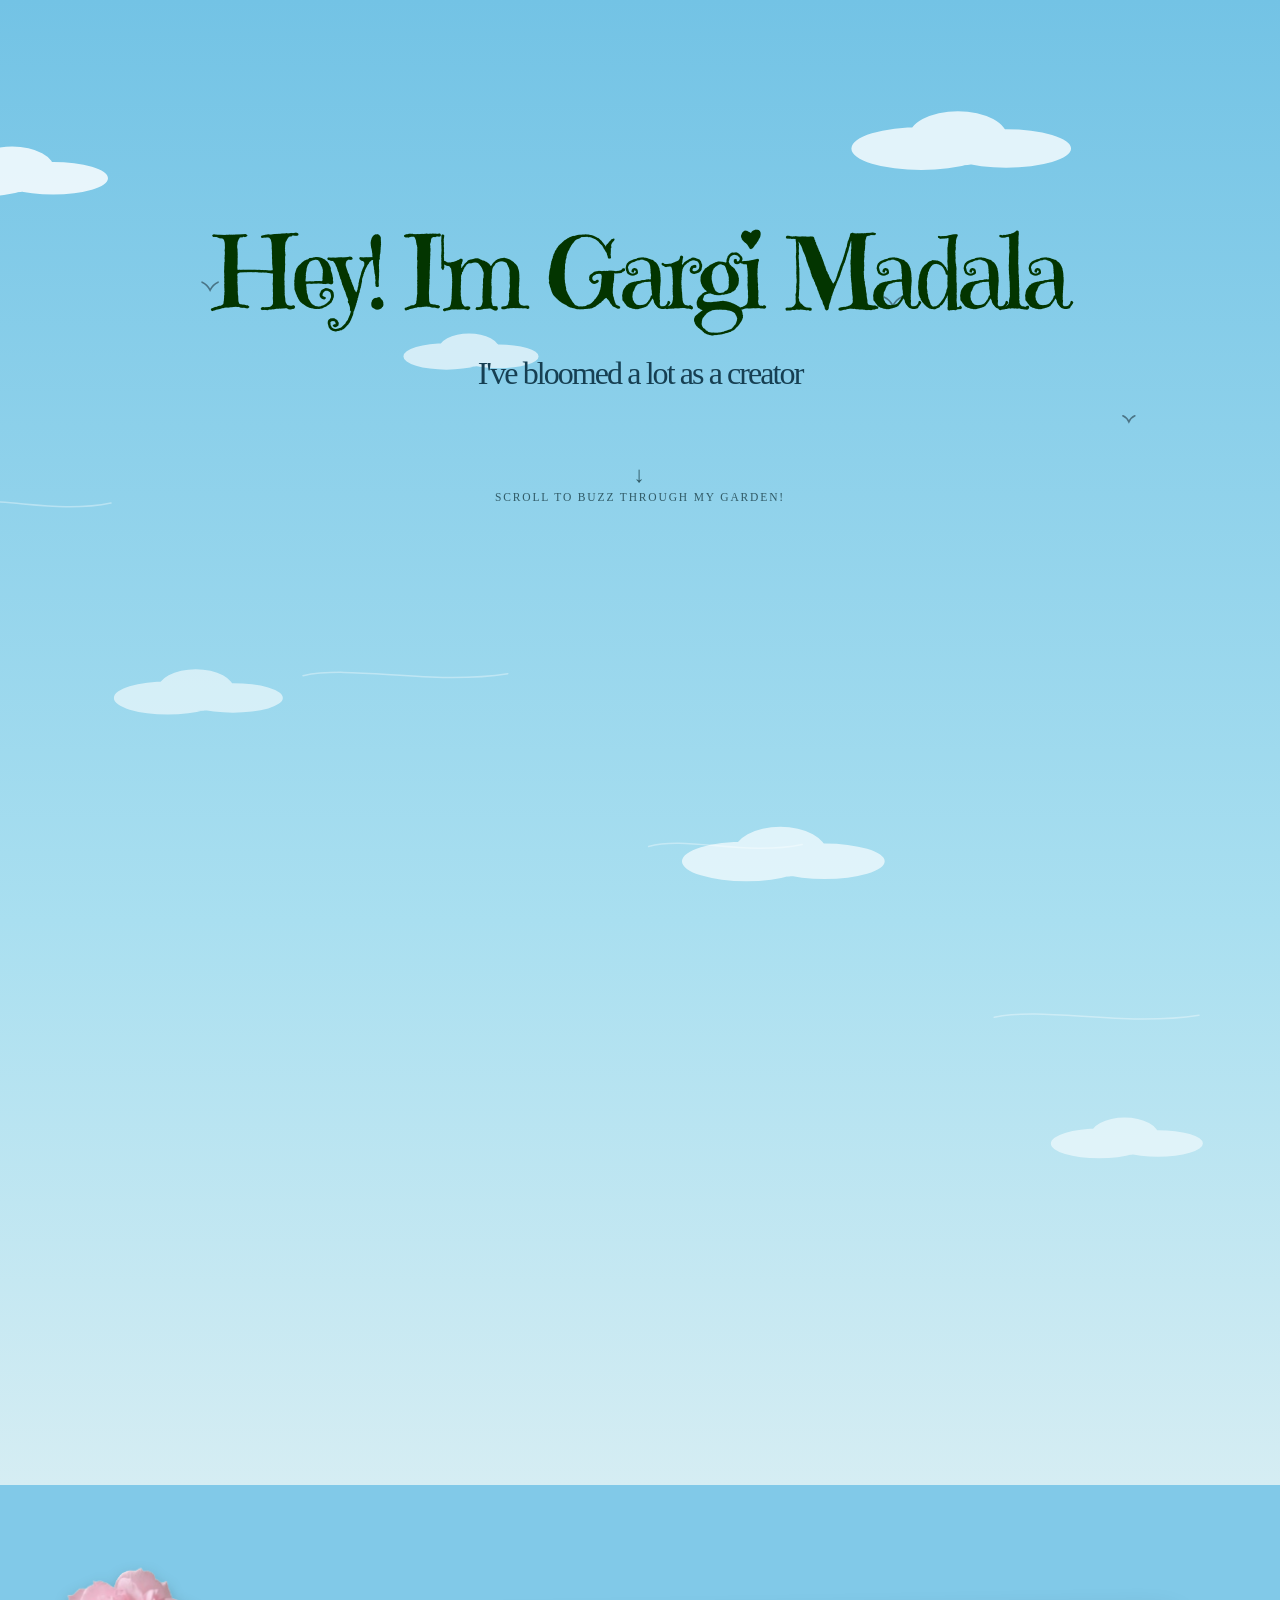
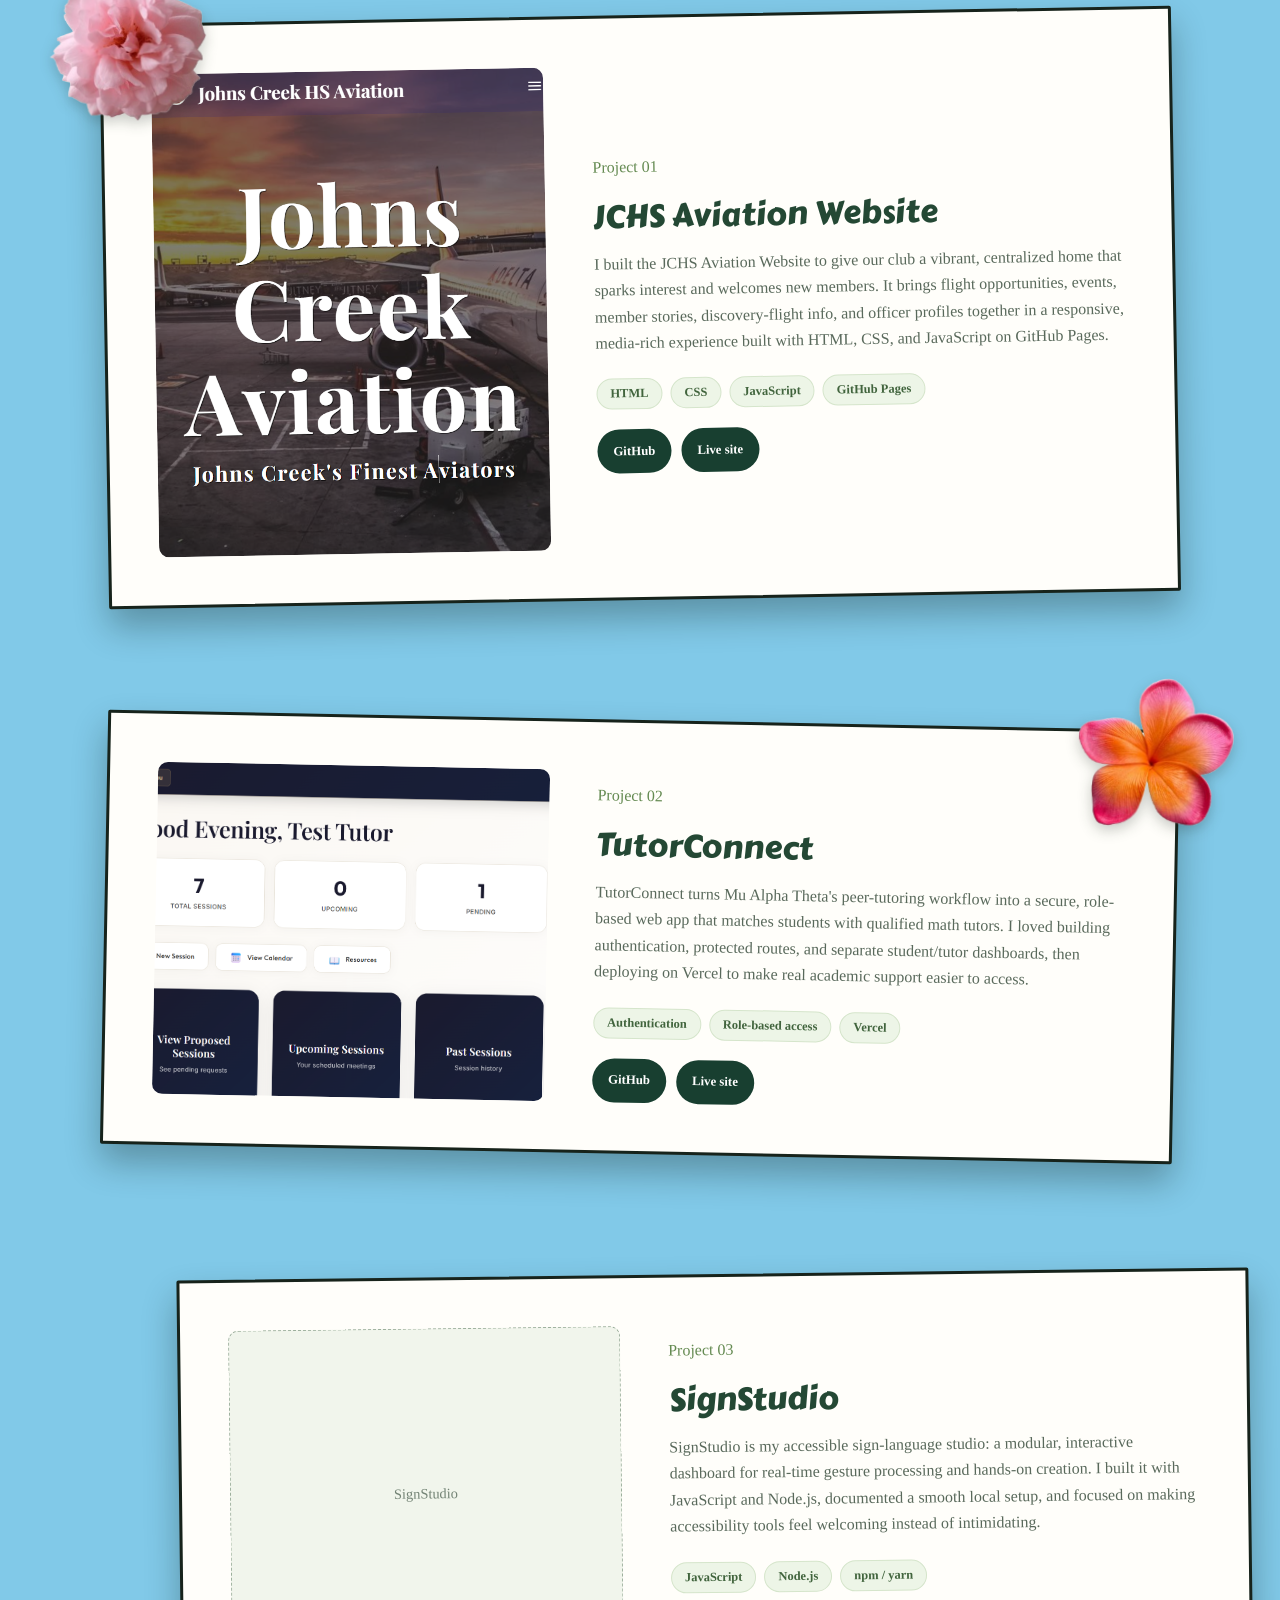
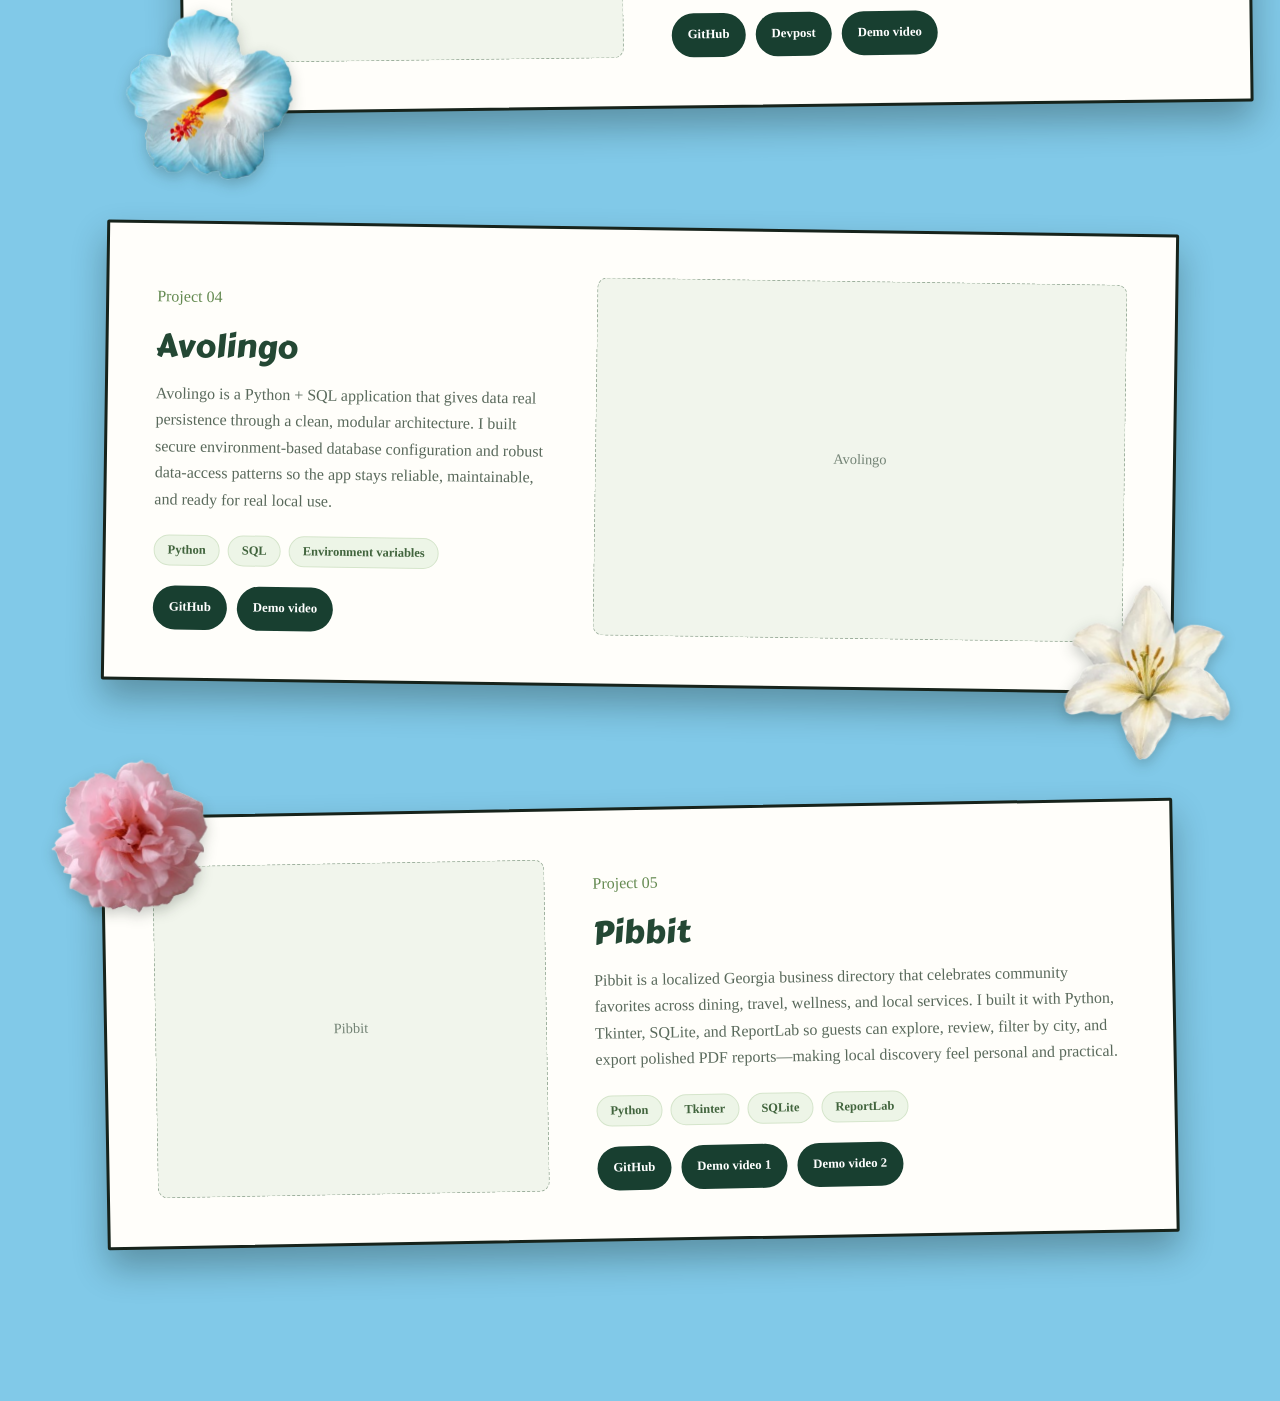
==== commit 66df0750: "Finalizing" ====
--- a/index.html
+++ b/index.html
@@ -1,382 +1,153 @@
-<!DOCTYPE html>
+<!doctype html>
 <html lang="en">
-
-<head>
-  <meta charset="utf-8">
-  <meta content="width=device-width, initial-scale=1.0" name="viewport">
-  <title>Gargi Madala | Student Developer</title>
-  <meta content="Portfolio of Gargi Madala, a high school student building web apps, Python tools, and dashboards." name="description">
-
-  <!-- Favicons -->
-  <link href="assets/img/favicon.png" rel="icon">
-  <link href="assets/img/apple-touch-icon.png" rel="apple-touch-icon">
-
-  <!-- Fonts (trimmed to the weights the template actually uses) -->
-  <link href="https://fonts.googleapis.com" rel="preconnect">
-  <link href="https://fonts.gstatic.com" rel="preconnect" crossorigin>
-  <link href="https://fonts.googleapis.com/css2?family=Roboto:wght@300;400;500;700&family=Poppins:wght@300;400;500;600;700&family=Raleway:wght@400;500;600;700&family=Carter+One&display=swap" rel="stylesheet">
-
-  <!-- Vendor CSS Files -->
-  <link href="assets/vendor/bootstrap/css/bootstrap.min.css" rel="stylesheet">
-  <link href="assets/vendor/bootstrap-icons/bootstrap-icons.css" rel="stylesheet">
-  <link href="assets/vendor/aos/aos.css" rel="stylesheet">
-  <link href="assets/vendor/glightbox/css/glightbox.min.css" rel="stylesheet">
-
-  <!-- Main CSS File -->
-  <link href="assets/css/main.css" rel="stylesheet">
-
-  <!-- Card styles for Skills and Projects -->
-  <style>
-    .card-grid { display: grid; gap: 16px; }
-    .skill-grid { grid-template-columns: repeat(auto-fill, minmax(min(100%, 200px), 1fr)); margin-bottom: 8px; }
-    .project-grid { grid-template-columns: repeat(auto-fill, minmax(min(100%, 300px), 1fr)); gap: 24px; }
-
-    .card-group-title { font-size: 1.1rem; font-weight: 600; margin: 24px 0 12px; }
-    .card-group-title:first-child { margin-top: 0; }
-
-    .skill-card,
-    .project-card { border-radius: 16px; background: var(--surface-color, #fffaf2); border: 1px solid color-mix(in srgb, var(--heading-color), transparent 88%); }
-
-    .skill-card { display: flex; align-items: center; gap: 14px; padding: 16px 18px; }
-    .skill-card i { font-size: 1.9rem; line-height: 1; color: var(--accent-color, #c2185b); flex-shrink: 0; }
-    .skill-card strong { display: block; color: var(--heading-color, #2b1245); font-size: 1rem; }
-    .skill-card span { display: block; font-size: .85rem; color: color-mix(in srgb, var(--default-color), transparent 15%); }
-
-    .project-card { display: flex; flex-direction: column; overflow: hidden; text-decoration: none; color: var(--default-color, #3a2c4d); transition: transform .2s ease, box-shadow .2s ease; }
-    .project-card:hover { transform: translateY(-4px); box-shadow: 0 12px 28px color-mix(in srgb, var(--heading-color), transparent 82%); }
-    .project-card:focus-visible { outline: 3px solid var(--accent-color, #c2185b); outline-offset: 3px; }
-    @media (prefers-reduced-motion: reduce) { .project-card { transition: none; } .project-card:hover { transform: none; } }
-
-    .project-img { aspect-ratio: 16 / 10; background: linear-gradient(135deg, color-mix(in srgb, var(--accent-color), transparent 80%), color-mix(in srgb, var(--heading-color), transparent 80%)); }
-    .project-img img { width: 100%; height: 100%; object-fit: cover; display: block; }
-
-    .project-body { display: flex; flex-direction: column; gap: 10px; padding: 18px 20px 20px; flex: 1; }
-    .project-body h4 { margin: 0; font-size: 1.15rem; font-weight: 600; color: var(--heading-color, #2b1245); }
-    .project-body p { margin: 0; font-size: .95rem; color: color-mix(in srgb, var(--default-color), transparent 10%); flex: 1; }
-    .project-tags { display: flex; flex-wrap: wrap; gap: 6px; list-style: none; margin: 0; padding: 0; }
-    .project-tags li { font-size: .78rem; padding: 3px 10px; border-radius: 999px; background: color-mix(in srgb, var(--accent-color), transparent 88%); color: var(--heading-color); }
-    .project-link { display: inline-flex; align-items: center; gap: 6px; font-size: .9rem; font-weight: 600; color: var(--heading-color, #2b1245); }
-    .project-link i { color: var(--accent-color, #c2185b); }
-  </style>
-
-  <!-- Template: iPortfolio by BootstrapMade (https://bootstrapmade.com/license/) -->
-</head>
-
-<body class="index-page">
-
-  <header id="header" class="header dark-background d-flex flex-column">
-    <i class="header-toggle d-xl-none bi bi-list"></i>
-
-    <div class="profile-img">
-      <img src="assets/img/profile.jpg" alt="Photo of Gargi Madala" class="img-fluid rounded-circle">
-    </div>
-
-    <a href="index.html" class="logo d-flex align-items-center justify-content-center">
-      <h1 class="sitename">Gargi Madala</h1>
-    </a>
-
-    <!-- TODO: replace both URLs with your real profiles -->
-    <div class="social-links text-center">
-      <a href="https://github.com/YOUR-USERNAME" class="github" aria-label="GitHub"><i class="bi bi-github"></i></a>
-      <a href="https://www.linkedin.com/in/YOUR-USERNAME" class="linkedin" aria-label="LinkedIn"><i class="bi bi-linkedin"></i></a>
-    </div>
-
-    <nav id="navmenu" class="navmenu">
-      <ul>
-        <li><a href="#hero" class="active"><i class="bi bi-house navicon"></i>Home</a></li>
-        <li><a href="#about"><i class="bi bi-person navicon"></i> About</a></li>
-        <li><a href="#skills"><i class="bi bi-code-slash navicon"></i> Skills</a></li>
-        <li><a href="#portfolio"><i class="bi bi-images navicon"></i> Projects</a></li>
-        <li><a href="#resume"><i class="bi bi-file-earmark-text navicon"></i> Experience</a></li>
-        <li><a href="#contact"><i class="bi bi-envelope navicon"></i> Contact</a></li>
-      </ul>
-    </nav>
-
-  </header>
-
-  <main class="main">
-
-    <!-- Hero Section -->
-    <section id="hero" class="hero section dark-background">
-
-      <img src="assets/img/profile.jpg" alt="" data-aos="fade-in">
-
-      <div class="container" data-aos="fade-up" data-aos-delay="100">
-        <h2>Gargi Madala</h2>
-        <p>I'm a <span class="typed" data-typed-items="JCHS Student, FBLA Competitor, Full Stack Developer, Python Tutor">Developer</span></p>
-      </div>
-
-    </section><!-- /Hero Section -->
-
-    <!-- About Section -->
-    <section id="about" class="about section">
-
-      <div class="container" data-aos="fade-up" data-aos-delay="100">
-
-        <div class="row gy-4 justify-content-center">
-          <div class="col-lg-4">
-            <img src="assets/img/aboutPic.png" class="img-fluid" alt="Gargi Madala">
-          </div>
-
-          <div class="col-lg-6">
-            <h2>About</h2>
-            <p>Hi! Nice to meet you. I'm Gargi Madala, a JCHS student who plans to major in Computer Science. Coding is my favorite thing to do. So far I've worked with HTML, CSS, JavaScript, Python, MySQL, SQLite, and ProtegeSQL. I've built Python interfaces, web apps that I deploy with Vercel, and Streamlit dashboards.</p>
-            <p>I have a life outside of coding, too! I knit (I'm working on a blanket right now), I pray with Chinmaya Gurukul, and I love to tutor. I'm part of 2 tutoring groups and have reached 30+ students.</p>
-          </div>
-        </div>
-
-      </div>
-
-    </section><!-- /About Section -->
-
-    <!-- Skills Section -->
-    <section id="skills" class="skills section light-background">
-
-      <div class="container section-title" data-aos="fade-up">
-        <h2>Skills</h2>
-        <p>Languages and tools I'm comfortable with. I still have so much more to learn!</p>
-      </div>
-
-      <div class="container" data-aos="fade-up" data-aos-delay="100">
-
-        <h3 class="card-group-title">Languages</h3>
-        <div class="card-grid skill-grid">
-          <div class="skill-card"><i class="bi bi-filetype-py"></i><div><strong>Python</strong><span>Interfaces &amp; dashboards</span></div></div>
-          <div class="skill-card"><i class="bi bi-filetype-js"></i><div><strong>JavaScript</strong><span>Interactive web apps</span></div></div>
-          <div class="skill-card"><i class="bi bi-filetype-html"></i><div><strong>HTML</strong><span>Page structure</span></div></div>
-          <div class="skill-card"><i class="bi bi-filetype-css"></i><div><strong>CSS</strong><span>Layout &amp; styling</span></div></div>
-          <div class="skill-card"><i class="bi bi-filetype-sql"></i><div><strong>SQL</strong><span>Databases &amp; queries</span></div></div>
-        </div>
-
-        <h3 class="card-group-title">Tools</h3>
-        <div class="card-grid skill-grid">
-          <div class="skill-card"><i class="bi bi-bar-chart-line"></i><div><strong>Streamlit</strong><span>Python dashboards</span></div></div>
-          <div class="skill-card"><i class="bi bi-cloud-arrow-up"></i><div><strong>Vercel</strong><span>Deploying web apps</span></div></div>
-          <div class="skill-card"><i class="bi bi-database"></i><div><strong>Databases</strong><span>MySQL, SQLite, ProtegeSQL</span></div></div>
-          <div class="skill-card"><i class="bi bi-file-earmark-spreadsheet"></i><div><strong>Excel</strong><span>Spreadsheets &amp; data</span></div></div>
-          <div class="skill-card"><i class="bi bi-palette"></i><div><strong>Canva</strong><span>Graphics &amp; design</span></div></div>
-        </div>
-
-      </div>
-
-    </section><!-- /Skills Section -->
-
-    <!-- Projects Section -->
-    <!-- TODO for EACH card below:
-         1. Put a screenshot in assets/img/projects/ and match the file name in the <img src>.
-         2. Replace [Project name], the description, and the tech tags.
-         3. Set href to the main link (live site or GitHub repo).
-         Need more or fewer cards? Copy or delete a whole <a class="project-card"> block. -->
-    <section id="portfolio" class="portfolio section">
-
-      <div class="container section-title" data-aos="fade-up">
-        <h2>Projects</h2>
-        <p>Things I've built. Click any card to open the project.</p>
-      </div>
-
-      <div class="container" data-aos="fade-up" data-aos-delay="100">
-
-        <div class="card-grid project-grid">
-
-          <a class="project-card" href="https://gargimad.github.io/Johns-Creek-HS-Aviation/" target="_blank" rel="noopener noreferrer">
-            <div class="project-img"><img src="assets/img/portfolio/project-1.png" alt="Screenshot of JCHS Aviation Website" loading="lazy" onerror="this.style.display='none'"></div>
-            <div class="project-body">
-              <h4>JCHS Aviation Website</h4>
-              <p>A website for the JCHS Aviation club, showcasing their achievements and events.</p>
-              <ul class="project-tags"><li>HTML</li><li>CSS</li><li>JavaScript</li></ul>
-              <span class="project-link">View project <i class="bi bi-box-arrow-up-right"></i></span>
-            </div>
-          </a>
-
-          <a class="project-card" href="https://mat-webapp.vercel.app/ " target="_blank" rel="noopener noreferrer">
-            <div class="project-img"><img src="assets/img/projects/project-2.jpg" alt="Screenshot of [Project name]" loading="lazy" onerror="this.style.display='none'"></div>
-            <div class="project-body">
-              <h4>Tutor Connect</h4>
-              <p>A platform for connecting students with tutors for wonderful learning experiences.</p>
-              <ul class="project-tags"><li>HTML</li><li>CSS</li><li>Node.js</li><li>Supabase</li><li>Vercel</li></ul>
-              <span class="project-link">View project <i class="bi bi-box-arrow-up-right"></i></span>
-            </div>
-          </a>
-
-          <a class="project-card" href="https://devpost.com/software/signstudio-united-hacks-v7-project " target="_blank" rel="noopener noreferrer">
-            <div class="project-img"><img src="assets/img/projects/project-3.jpg" alt="Screenshot of [Project name]" loading="lazy" onerror="this.style.display='none'"></div>
-            <div class="project-body">
-              <h4>SignStudio</h4>
-              <p>A web app that allows users to help translate gestures including sign language from various countries</p>
-              <ul class="project-tags"><li>Python</li><li>Streamlit</li><li>OpenCV</li><li>MediaPipe</li></ul>
-              <span class="project-link">View project <i class="bi bi-box-arrow-up-right"></i></span>
-            </div>
-          </a>
-
-          <a class="project-card" href="https://youtu.be/35adXRD7mYc " target="_blank" rel="noopener noreferrer">
-            <div class="project-img"><img src="assets/img/projects/project-4.jpg" alt="Screenshot of [Project name]" loading="lazy" onerror="this.style.display='none'"></div>
-            <div class="project-body">
-              <h4>Avolingo</h4>
-              <p>A language learning app that helps users practice speaking and listening skills with flashcards</p>
-              <ul class="project-tags"><li>Python</li><li>Tkinter</li></ul>
-              <span class="project-link">View project <i class="bi bi-box-arrow-up-right"></i></span>
-            </div>
-          </a>
-
-          <a class="project-card" href="#" target="_blank" rel="noopener noreferrer">
-            <div class="project-img"><img src="assets/img/projects/project-5.jpg" alt="Screenshot of [Project name]" loading="lazy" onerror="this.style.display='none'"></div>
-            <div class="project-body">
-              <h4>[Project name]</h4>
-              <p>[1-2 sentences: what it does and who it's for.]</p>
-              <ul class="project-tags"><li>[Tech]</li><li>[Tech]</li></ul>
-              <span class="project-link">View project <i class="bi bi-box-arrow-up-right"></i></span>
-            </div>
-          </a>
-
-          <a class="project-card" href="#" target="_blank" rel="noopener noreferrer">
-            <div class="project-img"><img src="assets/img/projects/project-6.jpg" alt="Screenshot of [Project name]" loading="lazy" onerror="this.style.display='none'"></div>
-            <div class="project-body">
-              <h4>[Project name]</h4>
-              <p>[1-2 sentences: what it does and who it's for.]</p>
-              <ul class="project-tags"><li>[Tech]</li><li>[Tech]</li></ul>
-              <span class="project-link">View project <i class="bi bi-box-arrow-up-right"></i></span>
-            </div>
-          </a>
-
-        </div>
-
-      </div>
-
-    </section><!-- /Projects Section -->
-
-    <!-- Experience Section -->
-    <!-- TODO: fill in the bracketed details with your real dates, events, and results. -->
-    <section id="resume" class="resume section light-background">
-
-      <div class="container section-title" data-aos="fade-up">
-        <h2>Experience</h2>
-        <p>School, competitions, and teaching.</p>
-      </div>
-
-      <div class="container">
-
-        <div class="row">
-
-          <div class="col-lg-6" data-aos="fade-up" data-aos-delay="100">
-            <h3 class="resume-title">Education</h3>
-            <div class="resume-item">
-              <h4>[Full school name] (JCHS)</h4>
-              <h5>[Start year] - [Expected graduation year]</h5>
-              <p><em>[City, State]</em></p>
-              <ul>
-                <li>[Relevant courses, e.g. AP Computer Science]</li>
-                <li>[GPA, honors, or awards if you'd like to share them]</li>
-              </ul>
-            </div>
-          </div>
-
-          <div class="col-lg-6" data-aos="fade-up" data-aos-delay="200">
-            <h3 class="resume-title">Activities</h3>
-            <div class="resume-item">
-              <h4>Python Tutor</h4>
-              <h5>[Start year] - Present</h5>
-              <p><em>2 tutoring groups</em></p>
-              <ul>
-                <li>Have taught 30+ students</li>
-                <li>[What you teach, e.g. Python basics, loops, functions]</li>
-              </ul>
-            </div>
-
-            <div class="resume-item">
-              <h4>FBLA Competitor</h4>
-              <h5>[Start year] - Present</h5>
-              <p><em>Future Business Leaders of America</em></p>
-              <ul>
-                <li>[Events you compete in and any placements]</li>
-              </ul>
-            </div>
-          </div>
-
-        </div>
-
-      </div>
-
-    </section><!-- /Experience Section -->
-
-    <!-- Contact Section -->
-    <section id="contact" class="contact section">
-
-      <div class="container section-title" data-aos="fade-up">
-        <h2>Contact</h2>
-        <p>Want to work together or just say hi? Email me.</p>
-      </div>
-
-      <div class="container" data-aos="fade-up" data-aos-delay="100">
-
-        <div class="row justify-content-center">
-          <div class="col-lg-6">
-            <div class="info-wrap">
-
-              <div class="info-item d-flex">
-                <i class="bi bi-envelope flex-shrink-0"></i>
-                <div>
-                  <h3>Email</h3>
-                  <p><a href="mailto:gargimadala10@gmail.com">gargimadala10@gmail.com</a></p>
-                </div>
-              </div>
-
-              <div class="info-item d-flex">
-                <i class="bi bi-github flex-shrink-0"></i>
-                <div>
-                  <h3>GitHub</h3>
-                  <p><a href="https://github.com/YOUR-USERNAME">github.com/YOUR-USERNAME</a></p>
-                </div>
-              </div>
-
-              <div class="info-item d-flex">
-                <i class="bi bi-linkedin flex-shrink-0"></i>
-                <div>
-                  <h3>LinkedIn</h3>
-                  <p><a href="https://www.linkedin.com/in/YOUR-USERNAME">linkedin.com/in/YOUR-USERNAME</a></p>
-                </div>
-              </div>
-
-            </div>
-          </div>
-        </div>
-
-      </div>
-
-    </section><!-- /Contact Section -->
-
-  </main>
-
-  <footer id="footer" class="footer position-relative light-background">
-
-    <div class="container">
-      <div class="copyright text-center">
-        <p>© <span>Copyright</span> <strong class="px-1 sitename">Gargi Madala</strong> <span>All Rights Reserved</span></p>
-      </div>
-      <div class="credits">
-        <!-- Keep these credit links: they are required by the free template license. -->
-        Designed by <a href="https://bootstrapmade.com/">BootstrapMade</a> Distributed by <a href="https://themewagon.com">ThemeWagon</a>
+  <head>
+    <meta charset="UTF-8">
+    <meta name="viewport" content="width=device-width, initial-scale=1">
+    <title>Gargi Madala</title>
+    <link rel="stylesheet" href="styles.css">
+    <script src="app.js" defer></script>
+    <link rel="preconnect" href="https://fonts.googleapis.com">
+    <link rel="preconnect" href="https://fonts.gstatic.com" crossorigin>
+<link rel="preconnect" href="https://fonts.googleapis.com">
+<link rel="preconnect" href="https://fonts.gstatic.com" crossorigin>
+<link href="https://fonts.googleapis.com/css2?family=Abril+Fatface&family=Carter+One&family=Emilys+Candy&family=Parisienne&display=swap" rel="stylesheet">  </head>
+  <body>
+    <div class="loading-screen" role="status" aria-label="Loading">
+      <div class="loading-dots" aria-hidden="true">
+        <span></span>
+        <span></span>
+        <span></span>
       </div>
     </div>
 
-  </footer>
+    <header id="headerContent">
+      <canvas class="garden-canvas" aria-hidden="true"></canvas>
+      <h1><span class = "heroHeader">Hey! I'm Gargi Madala</span></h1>
+      <h2><span class="headh2">I've bloomed a lot as a creator</span></h2>
+      <p class="scroll-cue">
+        <span aria-hidden="true">↓</span>
+        Scroll to buzz through my garden!
+      </p>
+    </header>
 
-  <!-- Scroll Top -->
-  <a href="#" id="scroll-top" class="scroll-top d-flex align-items-center justify-content-center" aria-label="Back to top"><i class="bi bi-arrow-up-short"></i></a>
+    <main class="portfolio-body" aria-label="Portfolio content area">
+      <section class="project-garden" aria-label="Projects">
+        <article class="project-card">
+          <img class="project-flower project-flower--top-left" src="flower1.png" alt="">
+          <img
+            class="project-image"
+            src="project01.png"
+            alt="Screenshot of the JCHS Aviation Website"
+          >
+          <div class="project-details">
+            <p class="project-number">Project 01</p>
+            <h3>JCHS Aviation Website</h3>
+            <p class="project-description">I built the JCHS Aviation Website to give our club a vibrant, centralized home that sparks interest and welcomes new members. It brings flight opportunities, events, member stories, discovery-flight info, and officer profiles together in a responsive, media-rich experience built with HTML, CSS, and JavaScript on GitHub Pages.</p>
+            <div class="tool-pills" aria-label="Tools used">
+              <span class="tool-pill">HTML</span>
+              <span class="tool-pill">CSS</span>
+              <span class="tool-pill">JavaScript</span>
+              <span class="tool-pill">GitHub Pages</span>
+            </div>
+            <div class="project-links">
+              <a href="https://github.com/Gargimad/Johns-Creek-HS-Aviation" target="_blank" rel="noopener noreferrer">GitHub</a>
+              <a href="https://gargimad.github.io/Johns-Creek-HS-Aviation/" target="_blank" rel="noopener noreferrer">Live site</a>
+            </div>
+          </div>
+        </article>
 
-  <!-- Preloader -->
-  <div id="preloader"></div>
+        <article class="project-card project-card--reverse">
+          <img class="project-flower project-flower--top-right" src="flower2.png" alt="">
+          <img
+            class="project-image"
+            src="project02.png"
+            alt="Screenshot of TutorConnect"
+          >
+          <div class="project-details">
+            <p class="project-number">Project 02</p>
+            <h3>TutorConnect</h3>
+            <p class="project-description">TutorConnect turns Mu Alpha Theta's peer-tutoring workflow into a secure, role-based web app that matches students with qualified math tutors. I loved building authentication, protected routes, and separate student/tutor dashboards, then deploying on Vercel to make real academic support easier to access.</p>
+            <div class="tool-pills" aria-label="Tools used">
+              <span class="tool-pill">Authentication</span>
+              <span class="tool-pill">Role-based access</span>
+              <span class="tool-pill">Vercel</span>
+            </div>
+            <div class="project-links">
+              <a href="https://github.com/Gargimad/VercelMATwebapp" target="_blank" rel="noopener noreferrer">GitHub</a>
+              <a href="https://mat-webapp.vercel.app" target="_blank" rel="noopener noreferrer">Live site</a>
+            </div>
+          </div>
+        </article>
 
-  <!-- Vendor JS Files (only what main.js still needs) -->
-  <script src="assets/vendor/bootstrap/js/bootstrap.bundle.min.js"></script>
-  <script src="assets/vendor/aos/aos.js"></script>
-  <script src="assets/vendor/typed.js/typed.umd.js"></script>
-  <script src="assets/vendor/purecounter/purecounter_vanilla.js"></script>
-  <script src="assets/vendor/waypoints/noframework.waypoints.js"></script>
-  <script src="assets/vendor/glightbox/js/glightbox.min.js"></script>
+        <article class="project-card">
+          <img class="project-flower project-flower--bottom-left" src="flower3.png" alt="">
+          <div class="project-image-placeholder" role="img" aria-label="Project image placeholder">
+            SignStudio
+          </div>
+          <div class="project-details">
+            <p class="project-number">Project 03</p>
+            <h3>SignStudio</h3>
+            <p class="project-description">SignStudio is my accessible sign-language studio: a modular, interactive dashboard for real-time gesture processing and hands-on creation. I built it with JavaScript and Node.js, documented a smooth local setup, and focused on making accessibility tools feel welcoming instead of intimidating.</p>
+            <div class="tool-pills" aria-label="Tools used">
+              <span class="tool-pill">JavaScript</span>
+              <span class="tool-pill">Node.js</span>
+              <span class="tool-pill">npm / yarn</span>
+            </div>
+            <div class="project-links">
+              <a href="https://github.com/Gargimad/SignStudio" target="_blank" rel="noopener noreferrer">GitHub</a>
+              <a href="https://devpost.com/software/signstudio-united-hacks-v7-project" target="_blank" rel="noopener noreferrer">Devpost</a>
+              <a href="https://youtu.be/hWgMdHnX5ss" target="_blank" rel="noopener noreferrer">Demo video</a>
+            </div>
+          </div>
+        </article>
 
-  <!-- Main JS File -->
-  <script src="assets/js/main.js"></script>
+        <article class="project-card project-card--reverse">
+          <img class="project-flower project-flower--bottom-right" src="flower4.png" alt="">
+          <div class="project-image-placeholder" role="img" aria-label="Project image placeholder">
+            Avolingo
+          </div>
+          <div class="project-details">
+            <p class="project-number">Project 04</p>
+            <h3>Avolingo</h3>
+            <p class="project-description">Avolingo is a Python + SQL application that gives data real persistence through a clean, modular architecture. I built secure environment-based database configuration and robust data-access patterns so the app stays reliable, maintainable, and ready for real local use.</p>
+            <div class="tool-pills" aria-label="Tools used">
+              <span class="tool-pill">Python</span>
+              <span class="tool-pill">SQL</span>
+              <span class="tool-pill">Environment variables</span>
+            </div>
+            <div class="project-links">
+              <a href="https://github.com/Gargimad/Avolingo" target="_blank" rel="noopener noreferrer">GitHub</a>
+              <a href="https://youtu.be/35adXRD7mYc" target="_blank" rel="noopener noreferrer">Demo video</a>
+            </div>
+          </div>
+        </article>
 
-</body>
-
+        <article class="project-card">
+          <img class="project-flower project-flower--top-left" src="flower1.png" alt="">
+          <div class="project-image-placeholder" role="img" aria-label="Project image placeholder">
+            Pibbit
+          </div>
+          <div class="project-details">
+            <p class="project-number">Project 05</p>
+            <h3>Pibbit</h3>
+            <p class="project-description">Pibbit is a localized Georgia business directory that celebrates community favorites across dining, travel, wellness, and local services. I built it with Python, Tkinter, SQLite, and ReportLab so guests can explore, review, filter by city, and export polished PDF reports—making local discovery feel personal and practical.</p>
+            <div class="tool-pills" aria-label="Tools used">
+              <span class="tool-pill">Python</span>
+              <span class="tool-pill">Tkinter</span>
+              <span class="tool-pill">SQLite</span>
+              <span class="tool-pill">ReportLab</span>
+            </div>
+            <div class="project-links">
+              <a href="https://github.com/Gargimad/Coding-and-Programming-code" target="_blank" rel="noopener noreferrer">GitHub</a>
+              <a href="https://youtu.be/GYkOzByOflo" target="_blank" rel="noopener noreferrer">Demo video 1</a>
+              <a href="https://youtu.be/9sAp0-Jf4lQ" target="_blank" rel="noopener noreferrer">Demo video 2</a>
+            </div>
+          </div>
+        </article>
+      </section>
+    </main>
+    <div class="bee" aria-hidden="true">
+      <img class="bee-image" src="bee.png" alt="">
+    </div>
+  </body>
 </html>
--- a/styles.css
+++ b/styles.css
@@ -0,0 +1,524 @@
+:root {
+  --green: #06402b;
+  --green-deep: #042d1f;
+  --white: #fff;
+  --gold: #d4bd86;
+}
+
+* {
+  box-sizing: border-box;
+}
+
+body {
+  min-height: 100vh;
+  margin: 0;
+  background: #81c9e8;
+  color: var(--white);
+}
+
+.loading-screen {
+  position: fixed;
+  z-index: 10;
+  inset: 0;
+  display: grid;
+  align-content: center;
+  justify-items: center;
+  gap: 14px;
+  background: var(--green-deep);
+  color: var(--white);
+  animation: loader-dismiss 1.5s ease forwards;
+}
+
+.loading-screen p {
+  margin: 0;
+  font-size: 0.8rem;
+  letter-spacing: 0.16em;
+  text-transform: uppercase;
+}
+
+.loading-dots {
+  display: flex;
+  gap: 9px;
+}
+
+.loading-dots span {
+  width: 12px;
+  height: 12px;
+  border-radius: 50%;
+  background: var(--white);
+  animation: dot-bounce 600ms ease-in-out infinite alternate;
+}
+
+.loading-dots span:nth-child(2) {
+  animation-delay: 150ms;
+}
+
+.loading-dots span:nth-child(3) {
+  animation-delay: 300ms;
+}
+
+#headerContent {
+  position: relative;
+  display: flex;
+  min-height: 165svh;
+  flex-direction: column;
+  align-items: center;
+  justify-content: flex-start;
+  overflow: hidden;
+  padding: 24vh 24px 8vh;
+  background: linear-gradient(180deg, #73c3e5 0%, #a9dff0 62%, #d5edf3 100%);
+  text-align: center;
+}
+
+.garden-canvas {
+  position: absolute;
+  z-index: 0;
+  inset: 0 auto auto 0;
+  display: block;
+  max-width: none;
+  pointer-events: none;
+}
+
+#headerContent h1,
+.welcome,
+.scroll-cue {
+  position: relative;
+  z-index: 1;
+}
+
+#headerContent h1 {
+  max-width: 100%;
+  margin: 0;
+  color: #163f52;
+  font-size: clamp(3rem, 8vw, 6.5rem);
+  font-weight: 600;
+  letter-spacing: -0.06em;
+  line-height: 1.12;
+  animation: arrive 900ms cubic-bezier(0.2, 0.7, 0.2, 1) both;
+}
+
+#headerContent h2 {
+  position: relative;
+  z-index: 1;
+  max-width: 100%;
+  margin: 22px 0 0;
+  color: #163f52;
+  font-size: clamp(1.4rem, 2.5vw, 2rem);
+  font-weight: 300;
+  letter-spacing: -0.06em;
+  line-height: 1.2;
+}
+
+.portfolio-body {
+  position: relative;
+  overflow: hidden;
+  min-height: 100vh;
+  background: url("background.png") center top / cover fixed no-repeat;
+  color: #243a2d;
+}
+
+.project-garden {
+  display: grid;
+  width: min(1120px, calc(100% - 48px));
+  gap: clamp(88px, 10vw, 120px);
+  margin: 0 auto;
+  padding: 130px 24px 160px;
+}
+
+.project-card {
+  position: relative;
+  display: grid;
+  grid-template-columns: minmax(0, 0.85fr) minmax(0, 1.15fr);
+  align-items: stretch;
+  gap: clamp(22px, 4vw, 48px);
+  width: 100%;
+  min-height: 320px;
+  padding: clamp(24px, 5vw, 48px);
+  border: 3px solid #17231b;
+  border-radius: 2px;
+  background: #fffefa;
+  box-shadow: 0 18px 34px rgba(8, 19, 12, 0.3);
+  transform: rotate(-1deg);
+}
+
+.project-card:nth-child(2) {
+  margin-left: auto;
+  transform: rotate(1.1deg);
+}
+
+.project-card:nth-child(3) {
+  margin-left: 7%;
+  transform: rotate(-0.7deg);
+}
+
+.project-card:nth-child(4) {
+  margin-left: auto;
+  transform: rotate(0.8deg);
+}
+
+.project-card--reverse .project-image-placeholder {
+  order: 2;
+}
+
+.project-card--reverse .project-details {
+  order: 1;
+}
+
+.project-image-placeholder {
+  display: grid;
+  min-height: 230px;
+  place-items: center;
+  padding: 24px;
+  border: 1px dashed #9caf9c;
+  border-radius: 10px;
+  background: #f1f5ec;
+  color: #738375;
+  font-size: 0.9rem;
+  text-align: center;
+}
+
+.project-image {
+  display: block;
+  width: 100%;
+  height: 100%;
+  min-height: 230px;
+  border-radius: 10px;
+  object-fit: cover;
+}
+
+.project-details {
+  align-self: center;
+}
+
+.project-number {
+  color: #648a51;
+}
+
+.project-details h3 {
+  margin: 10px 0;
+  color: #244834;
+  font-family: "Carter One", cursive;
+  font-size: clamp(1.45rem, 3vw, 2rem);
+  font-weight: 400;
+}
+
+.project-description {
+  margin: 0;
+  color: #59695b;
+  line-height: 1.65;
+}
+
+.tool-pills {
+  display: flex;
+  flex-wrap: wrap;
+  gap: 8px;
+  margin-top: 22px;
+}
+
+.tool-pill {
+  padding: 7px 13px;
+  border: 1px solid #d5e5cb;
+  border-radius: 999px;
+  background: #edf5e7;
+  color: #41643d;
+  font-size: 0.78rem;
+  font-weight: 600;
+}
+
+.project-links {
+  display: flex;
+  flex-wrap: wrap;
+  gap: 10px;
+  margin-top: 20px;
+}
+
+.project-links a {
+  display: inline-flex;
+  min-height: 44px;
+  align-items: center;
+  padding: 0 16px;
+  border-radius: 999px;
+  background: #183f30;
+  color: #fff;
+  font-size: 0.8rem;
+  font-weight: 600;
+  text-decoration: none;
+  transition: background-color 160ms ease, transform 160ms ease;
+}
+
+.project-links a:hover {
+  transform: translateY(-2px);
+  background: #286247;
+}
+
+.project-links a:focus-visible {
+  outline: 3px solid #d4bd86;
+  outline-offset: 3px;
+}
+
+.project-flower {
+  position: absolute;
+  z-index: 1;
+  width: clamp(150px, 19vw, 190px);
+  height: auto;
+  pointer-events: none;
+  filter: drop-shadow(0 5px 7px rgba(20, 35, 21, 0.24));
+}
+
+.project-flower--top-left {
+  top: -72px;
+  left: -72px;
+}
+
+.project-flower--top-right {
+  top: -72px;
+  right: -72px;
+}
+
+.project-flower--bottom-left {
+  bottom: -72px;
+  left: -72px;
+}
+
+.project-flower--bottom-right {
+  right: -72px;
+  bottom: -72px;
+}
+
+.highlight {
+  display: inline-block;
+  padding-inline: 0.12em;
+  background-image: linear-gradient(var(--white), var(--white));
+  background-repeat: no-repeat;
+  background-size: 0% 100%;
+  box-decoration-break: clone;
+  -webkit-box-decoration-break: clone;
+  color: var(--white);
+  animation:
+    highlight-reveal 800ms ease-out 500ms forwards,
+    highlight-text 200ms ease 1.3s forwards;
+  font-family: "Parisienne", cursive;
+}
+#headerContent .heroHeader {
+  color: #033500;
+  font-family: "Emilys Candy", serif;
+  font-weight: 400;
+  font-style: normal;
+}
+
+.welcome {
+  margin: 24px 0 0;
+  color: #234c5b;
+  font-size: clamp(1rem, 2.5vw, 1.25rem);
+  font-weight: 300;
+  letter-spacing: 0.08em;
+  animation: fade-in 900ms ease 250ms both;
+}
+
+.scroll-cue {
+  display: flex;
+  flex-direction: column;
+  align-items: center;
+  gap: 5px;
+  margin: clamp(36px, 8vh, 72px) 0 0;
+  color: #315b67;
+  font-size: 0.72rem;
+  letter-spacing: 0.16em;
+  text-transform: uppercase;
+  animation: fade-in 900ms ease 500ms both;
+}
+
+.scroll-cue span {
+  font-size: 1.4rem;
+  line-height: 1;
+  animation: cue-bob 1.4s ease-in-out infinite;
+}
+
+.bee {
+  position: fixed;
+  z-index: 3;
+  top: 0;
+  left: 0;
+  width: 82px;
+  height: 82px;
+  pointer-events: none;
+  opacity: 0;
+  visibility: hidden;
+  will-change: transform;
+}
+
+.bee-image {
+  display: block;
+  width: 100%;
+  height: 100%;
+  object-fit: contain;
+  filter: drop-shadow(0 2px 3px rgba(28, 30, 18, 0.22));
+  transform-origin: center;
+  animation: bee-in-flight 420ms ease-in-out infinite alternate;
+}
+
+@keyframes arrive {
+  from {
+    opacity: 0;
+    transform: translateY(18px);
+  }
+
+  to {
+    opacity: 1;
+    transform: translateY(0);
+  }
+}
+
+@keyframes bee-in-flight {
+  to {
+    transform: translateY(-3px) rotate(3deg);
+  }
+}
+
+@keyframes fade-in {
+  from {
+    opacity: 0;
+  }
+
+  to {
+    opacity: 1;
+  }
+}
+
+@keyframes highlight-reveal {
+  to {
+    background-size: 100% 100%;
+  }
+}
+
+@keyframes highlight-text {
+  to {
+    color: var(--green);
+  }
+}
+
+@keyframes dot-bounce {
+  to {
+    opacity: 0.55;
+    transform: translateY(-7px);
+  }
+}
+
+@keyframes cue-bob {
+  0%,
+  100% {
+    transform: translateY(0);
+  }
+
+  50% {
+    transform: translateY(6px);
+  }
+}
+
+@keyframes loader-dismiss {
+  0%,
+  80% {
+    opacity: 1;
+    visibility: visible;
+  }
+
+  100% {
+    opacity: 0;
+    visibility: hidden;
+  }
+}
+
+@media (max-width: 640px) {
+  #headerContent {
+    min-height: 100svh;
+    justify-content: center;
+    padding: 14vh 20px 8vh;
+  }
+
+  #headerContent h1 {
+    font-size: clamp(2.4rem, 11vw, 3.8rem);
+  }
+
+  #headerContent h2 {
+    margin-top: 16px;
+  }
+
+  .scroll-cue {
+    margin-top: clamp(28px, 7vh, 52px);
+  }
+
+  .welcome {
+    margin-top: 18px;
+  }
+
+  .project-garden {
+    width: 100%;
+    gap: clamp(68px, 14vw, 84px);
+    padding: 72px 16px 96px;
+  }
+
+  .project-card,
+  .project-card--reverse {
+    grid-template-columns: 1fr;
+    gap: 22px;
+    min-height: 0;
+    padding: 38px 20px 24px;
+    transform: none;
+  }
+
+  .project-card:nth-child(n) {
+    width: 100%;
+    margin-left: 0;
+    transform: none;
+  }
+
+  .project-card--reverse .project-image-placeholder,
+  .project-card--reverse .project-details {
+    order: initial;
+  }
+
+  .project-image-placeholder {
+    min-height: 170px;
+  }
+
+  .project-image {
+    height: 170px;
+    min-height: 170px;
+  }
+
+  .project-flower {
+    width: 108px;
+  }
+
+  .project-flower--top-left,
+  .project-flower--bottom-left {
+    left: -28px;
+  }
+
+  .project-flower--top-right,
+  .project-flower--bottom-right {
+    right: -28px;
+  }
+
+  .project-details h3 {
+    font-size: clamp(1.4rem, 7vw, 1.8rem);
+  }
+
+  .project-description {
+    line-height: 1.6;
+  }
+}
+
+@media (prefers-reduced-motion: reduce) {
+  *,
+  *::before,
+  *::after {
+    animation-duration: 0.01ms !important;
+    animation-iteration-count: 1 !important;
+  }
+
+  .loading-dots span {
+    animation: none !important;
+  }
+
+}
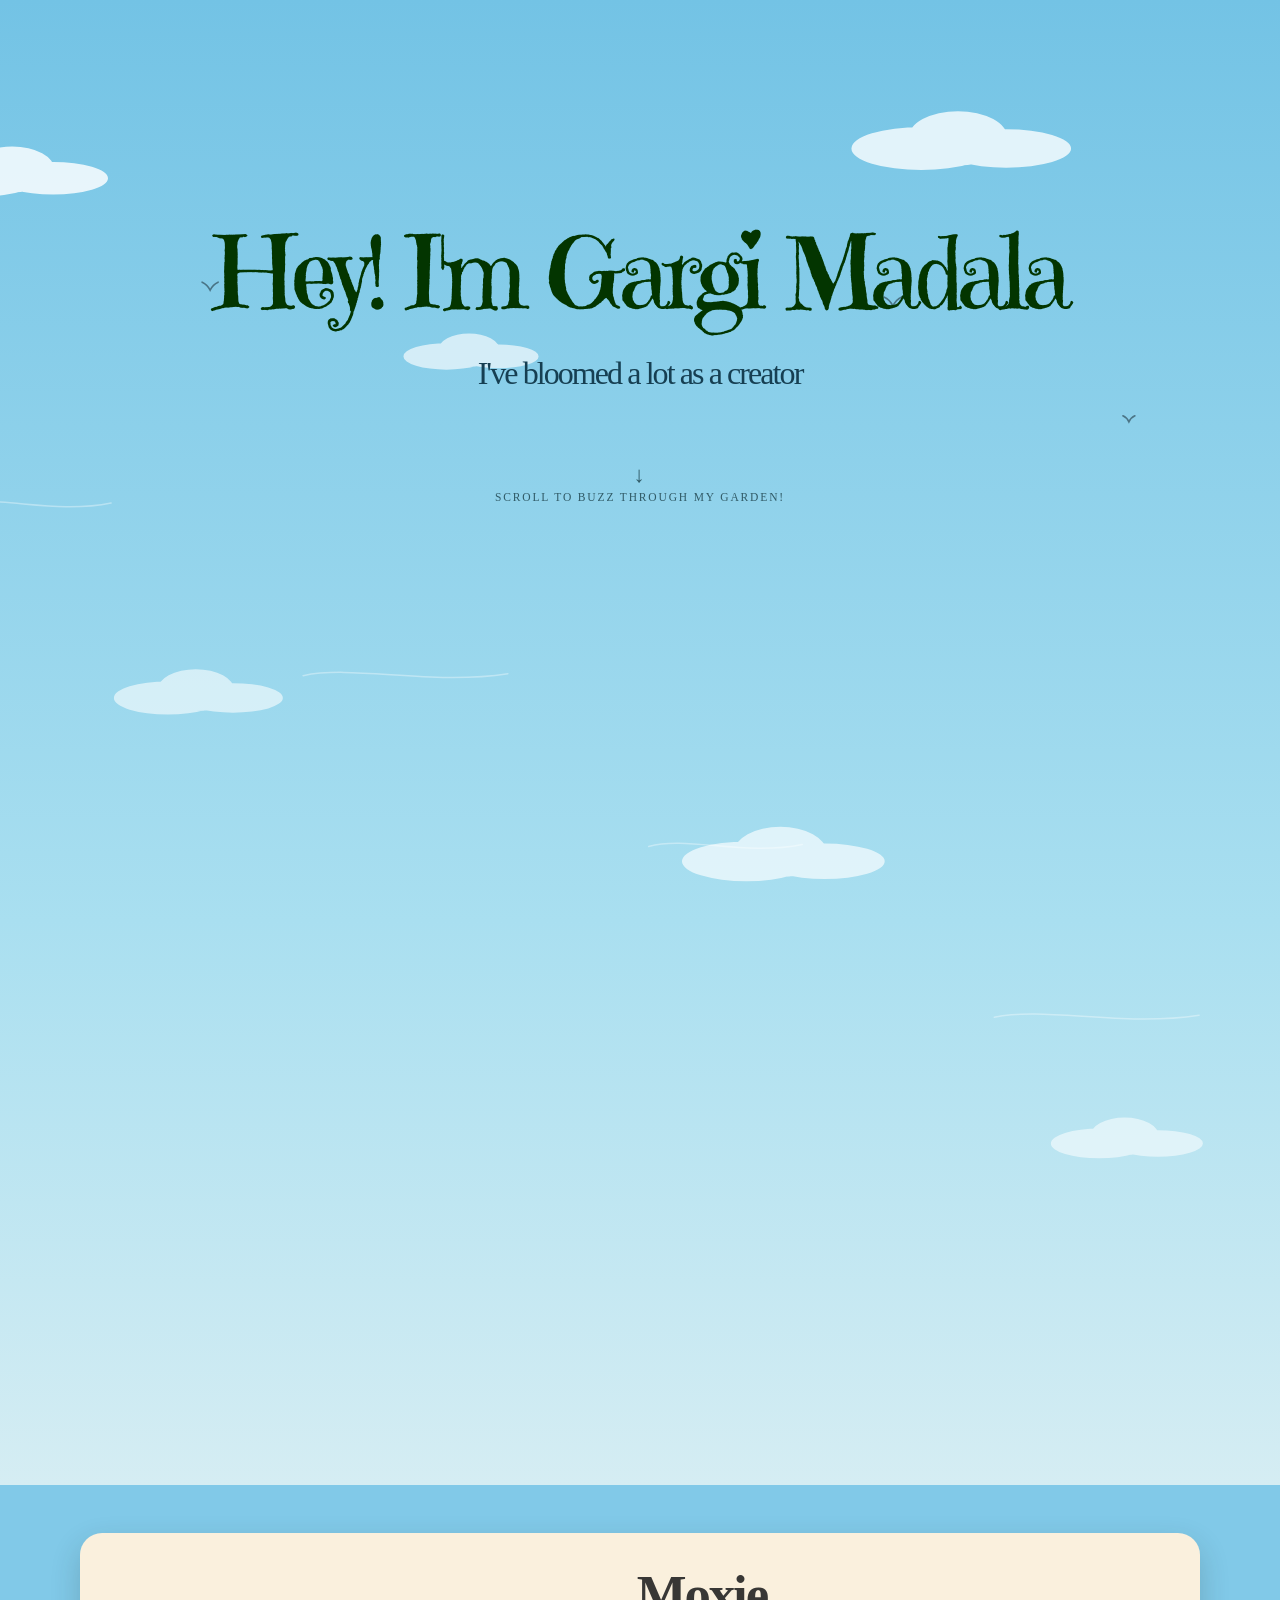
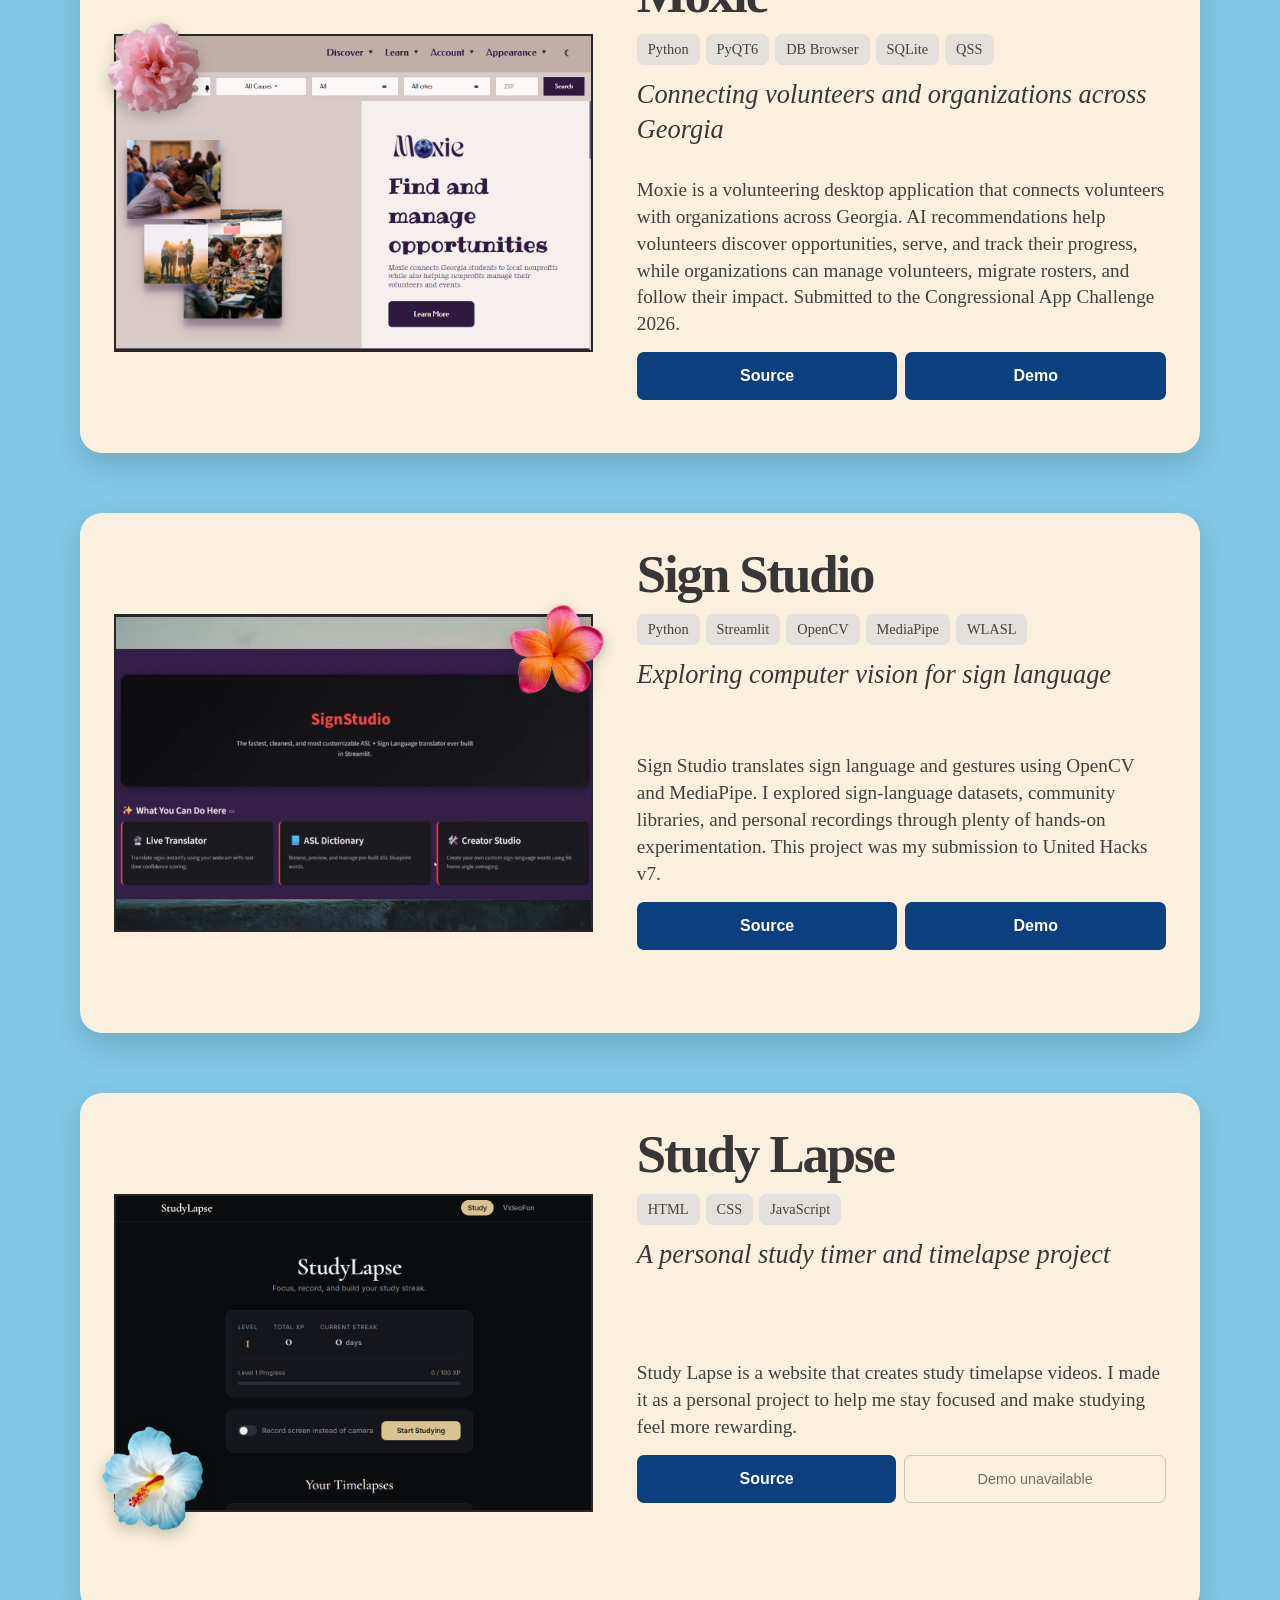
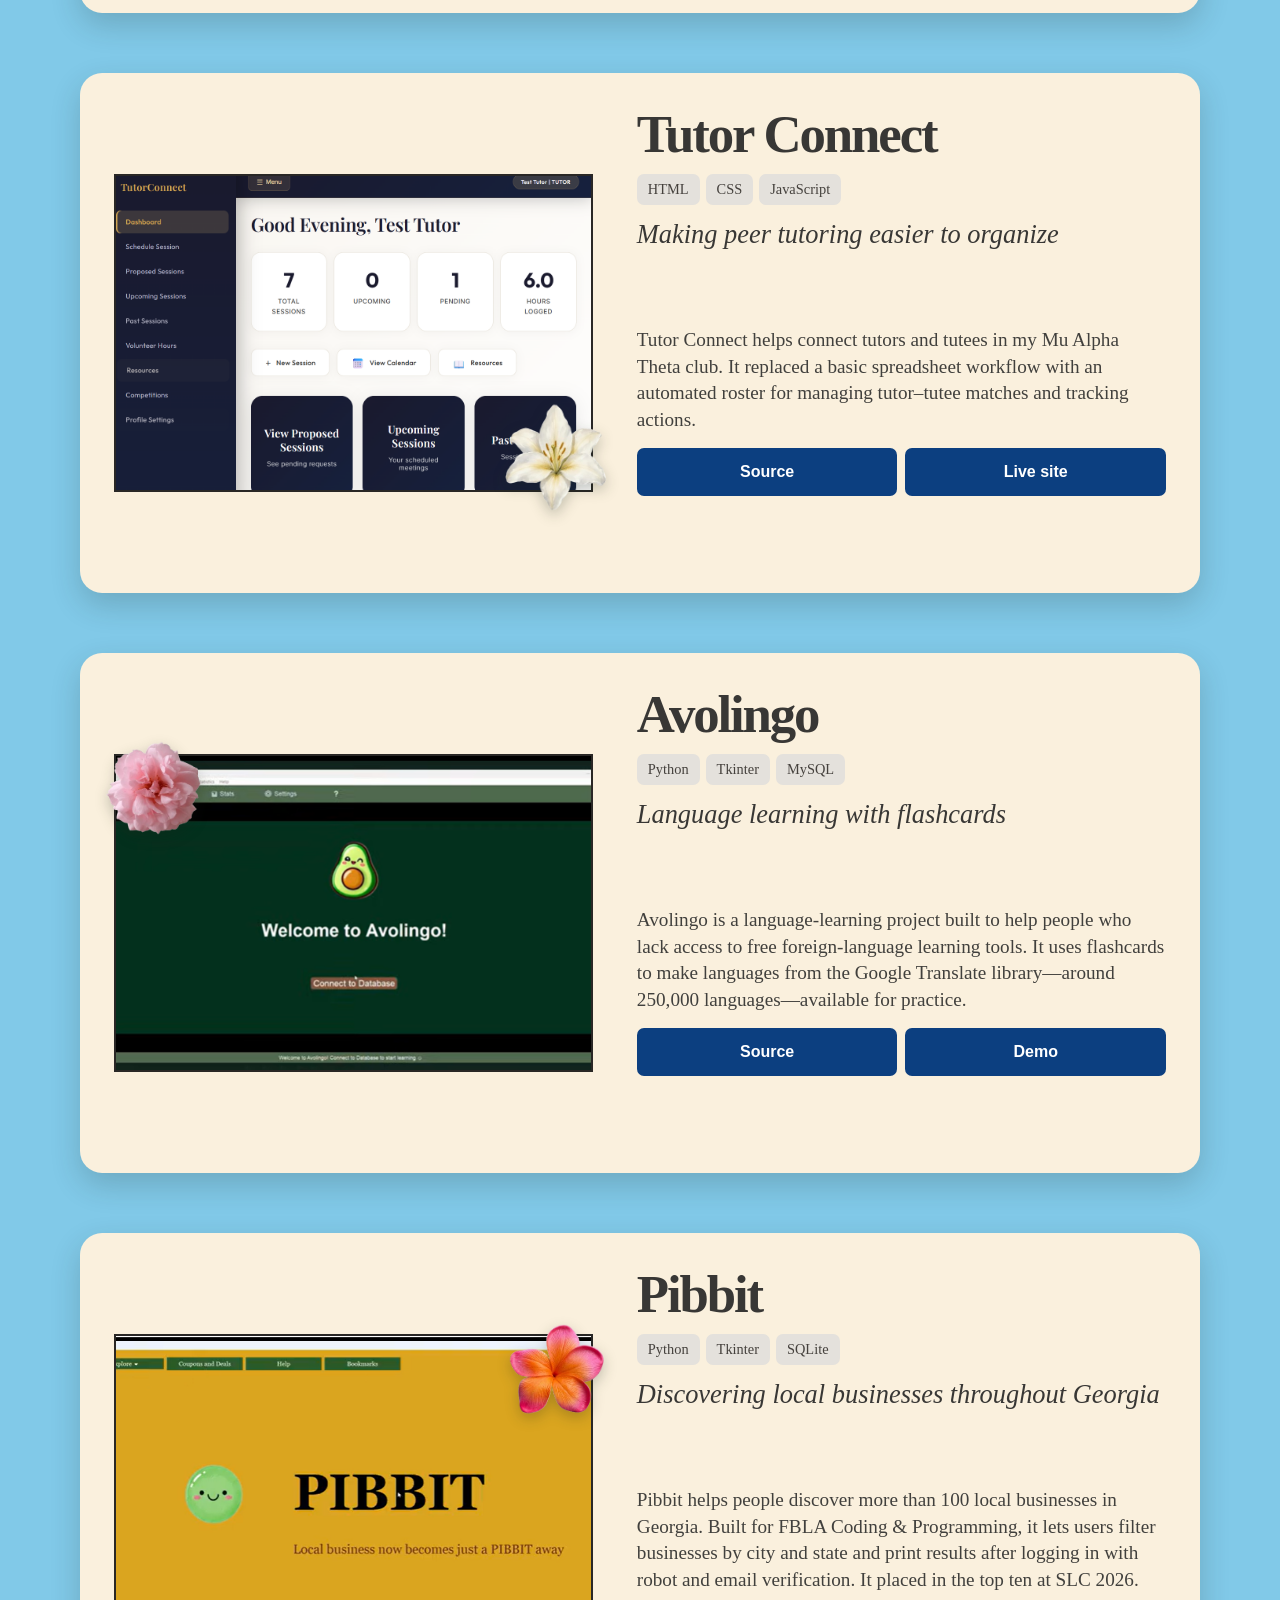
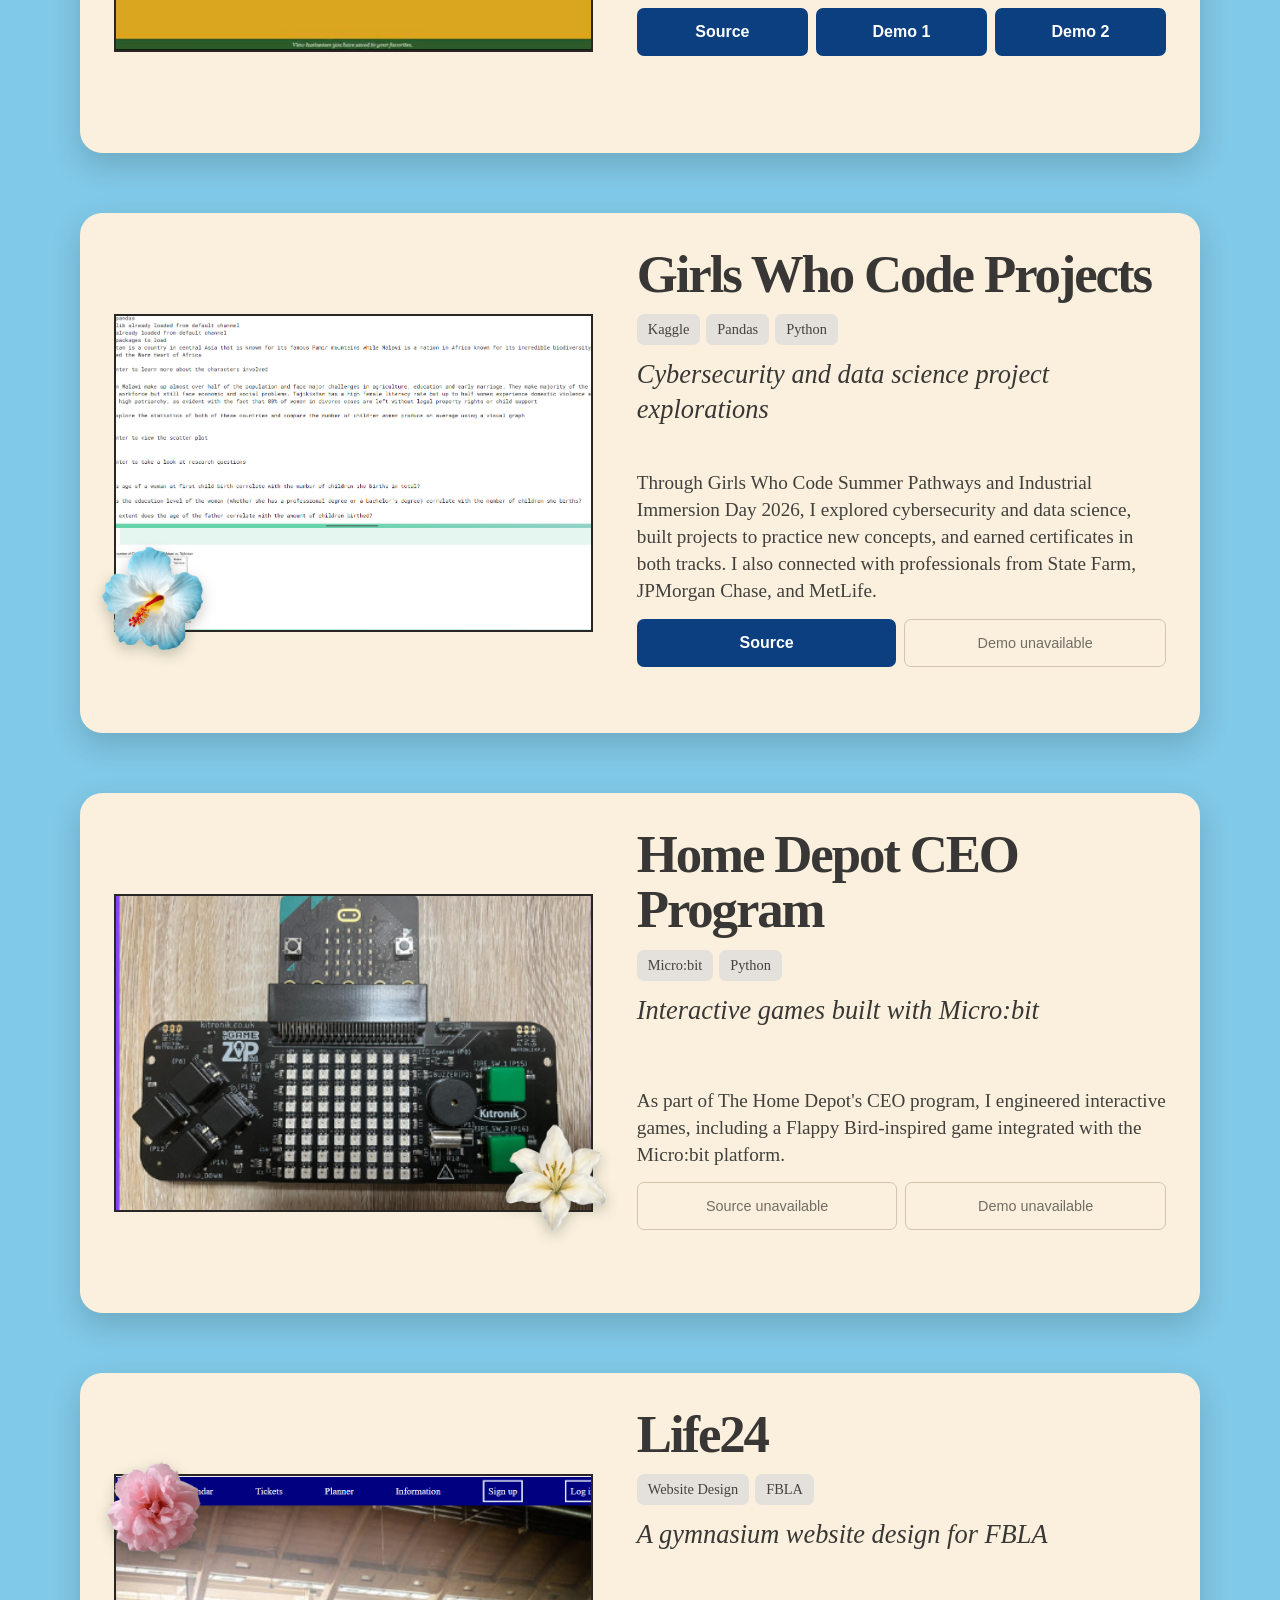
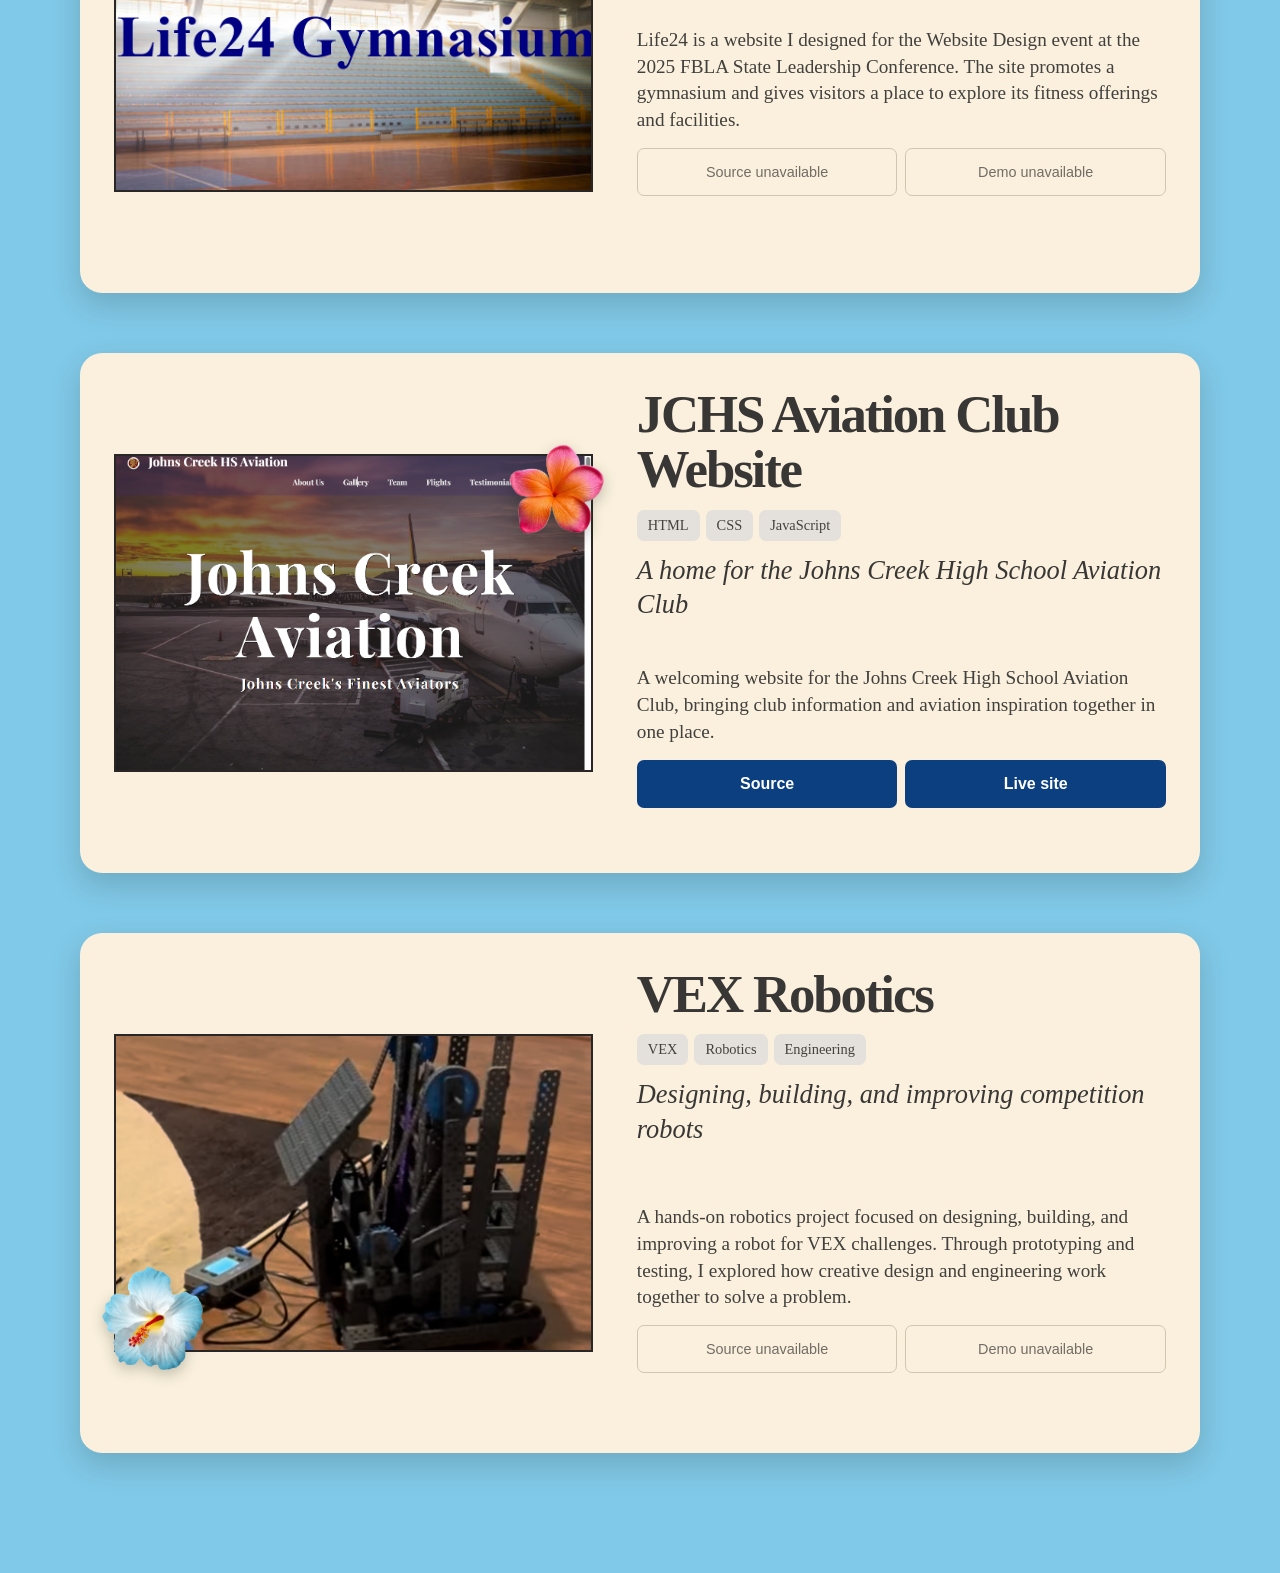
==== commit 9a869cd0: "final changes" ====
--- a/index.html
+++ b/index.html
@@ -33,114 +33,233 @@
     <main class="portfolio-body" aria-label="Portfolio content area">
       <section class="project-garden" aria-label="Projects">
         <article class="project-card">
-          <img class="project-flower project-flower--top-left" src="flower1.png" alt="">
-          <img
-            class="project-image"
-            src="project01.png"
-            alt="Screenshot of the JCHS Aviation Website"
-          >
-          <div class="project-details">
-            <p class="project-number">Project 01</p>
-            <h3>JCHS Aviation Website</h3>
-            <p class="project-description">I built the JCHS Aviation Website to give our club a vibrant, centralized home that sparks interest and welcomes new members. It brings flight opportunities, events, member stories, discovery-flight info, and officer profiles together in a responsive, media-rich experience built with HTML, CSS, and JavaScript on GitHub Pages.</p>
-            <div class="tool-pills" aria-label="Tools used">
-              <span class="tool-pill">HTML</span>
-              <span class="tool-pill">CSS</span>
-              <span class="tool-pill">JavaScript</span>
-              <span class="tool-pill">GitHub Pages</span>
-            </div>
-            <div class="project-links">
-              <a href="https://github.com/Gargimad/Johns-Creek-HS-Aviation" target="_blank" rel="noopener noreferrer">GitHub</a>
+          <div class="project-card-heading">
+            <h3>Moxie</h3>
+            <div class="tool-pills" aria-label="Tools used">
+              <span class="tool-pill">Python</span><span class="tool-pill">PyQT6</span><span class="tool-pill">DB Browser</span><span class="tool-pill">SQLite</span><span class="tool-pill">QSS</span>
+            </div>
+          </div>
+          <p class="project-tagline">Connecting volunteers and organizations across Georgia</p>
+          <div class="project-images">
+            <img class="project-flower project-flower--top-left" src="flower1.png" alt="">
+            <img class="project-visual" src="Moxie.png" alt="Moxie project preview">
+          </div>
+          <div class="project-details">
+            <p class="project-description">Moxie is a volunteering desktop application that connects volunteers with organizations across Georgia. AI recommendations help volunteers discover opportunities, serve, and track their progress, while organizations can manage volunteers, migrate rosters, and follow their impact. Submitted to the Congressional App Challenge 2026.</p>
+            <div class="project-links">
+              <a href="https://github.com/Gargimad/Moxie.git" target="_blank" rel="noopener noreferrer">Source</a>
+              <a href="https://youtu.be/OTLJFmRCPU4?si=h1PQ-LBAKiHZnyuJ" target="_blank" rel="noopener noreferrer">Demo</a>
+            </div>
+          </div>
+        </article>
+
+        <article class="project-card">
+          <div class="project-card-heading">
+            <h3>Sign Studio</h3>
+            <div class="tool-pills" aria-label="Tools used">
+              <span class="tool-pill">Python</span><span class="tool-pill">Streamlit</span><span class="tool-pill">OpenCV</span><span class="tool-pill">MediaPipe</span><span class="tool-pill">WLASL</span>
+            </div>
+          </div>
+          <p class="project-tagline">Exploring computer vision for sign language</p>
+          <div class="project-images">
+            <img class="project-flower project-flower--top-right" src="flower2.png" alt="">
+            <img class="project-visual" src="signStudio.png" alt="Sign Studio project preview">
+          </div>
+          <div class="project-details">
+            <p class="project-description">Sign Studio translates sign language and gestures using OpenCV and MediaPipe. I explored sign-language datasets, community libraries, and personal recordings through plenty of hands-on experimentation. This project was my submission to United Hacks v7.</p>
+            <div class="project-links">
+              <a href="https://github.com/Gargimad/SignStudio" target="_blank" rel="noopener noreferrer">Source</a>
+              <a href="https://youtu.be/hWgMdHnX5ss" target="_blank" rel="noopener noreferrer">Demo</a>
+            </div>
+          </div>
+        </article>
+
+        <article class="project-card">
+          <div class="project-card-heading">
+            <h3>Study Lapse</h3>
+            <div class="tool-pills" aria-label="Tools used">
+              <span class="tool-pill">HTML</span><span class="tool-pill">CSS</span><span class="tool-pill">JavaScript</span>
+            </div>
+          </div>
+          <p class="project-tagline">A personal study timer and timelapse project</p>
+          <div class="project-images">
+            <img class="project-flower project-flower--bottom-left" src="flower3.png" alt="">
+            <img class="project-visual" src="StudyLapse.png" alt="Study Lapse project preview">
+          </div>
+          <div class="project-details">
+            <p class="project-description">Study Lapse is a website that creates study timelapse videos. I made it as a personal project to help me stay focused and make studying feel more rewarding.</p>
+            <div class="project-links">
+              <a href="https://github.com/Gargimad/Study-Lapse" target="_blank" rel="noopener noreferrer">Source</a>
+              <span class="project-link-disabled" aria-label="Demo unavailable">Demo unavailable</span>
+            </div>
+          </div>
+        </article>
+
+        <article class="project-card">
+          <div class="project-card-heading">
+            <h3>Tutor Connect</h3>
+            <div class="tool-pills" aria-label="Tools used">
+              <span class="tool-pill">HTML</span><span class="tool-pill">CSS</span><span class="tool-pill">JavaScript</span>
+            </div>
+          </div>
+          <p class="project-tagline">Making peer tutoring easier to organize</p>
+          <div class="project-images">
+            <img class="project-flower project-flower--bottom-right" src="flower4.png" alt="">
+            <img class="project-visual" src="tutorConnect.png" alt="Tutor Connect project preview">
+          </div>
+          <div class="project-details">
+            <p class="project-description">Tutor Connect helps connect tutors and tutees in my Mu Alpha Theta club. It replaced a basic spreadsheet workflow with an automated roster for managing tutor–tutee matches and tracking actions.</p>
+            <div class="project-links">
+              <a href="https://github.com/Gargimad/VercelMATwebapp" target="_blank" rel="noopener noreferrer">Source</a>
+              <a href="https://mat-webapp.vercel.app/" target="_blank" rel="noopener noreferrer">Live site</a>
+            </div>
+          </div>
+        </article>
+
+        <article class="project-card">
+          <div class="project-card-heading">
+            <h3>Avolingo</h3>
+            <div class="tool-pills" aria-label="Tools used">
+              <span class="tool-pill">Python</span><span class="tool-pill">Tkinter</span><span class="tool-pill">MySQL</span>
+            </div>
+          </div>
+          <p class="project-tagline">Language learning with flashcards</p>
+          <div class="project-images">
+            <img class="project-flower project-flower--top-left" src="flower1.png" alt="">
+            <img class="project-visual" src="avolingo.png" alt="Avolingo project preview">
+          </div>
+          <div class="project-details">
+            <p class="project-description">Avolingo is a language-learning project built to help people who lack access to free foreign-language learning tools. It uses flashcards to make languages from the Google Translate library—around 250,000 languages—available for practice.</p>
+            <div class="project-links">
+              <a href="https://github.com/Gargimad/Avolingo" target="_blank" rel="noopener noreferrer">Source</a>
+              <a href="https://youtu.be/35adXRD7mYc" target="_blank" rel="noopener noreferrer">Demo</a>
+            </div>
+          </div>
+        </article>
+
+        <article class="project-card">
+          <div class="project-card-heading">
+            <h3>Pibbit</h3>
+            <div class="tool-pills" aria-label="Tools used">
+              <span class="tool-pill">Python</span><span class="tool-pill">Tkinter</span><span class="tool-pill">SQLite</span>
+            </div>
+          </div>
+          <p class="project-tagline">Discovering local businesses throughout Georgia</p>
+          <div class="project-images">
+            <img class="project-flower project-flower--top-right" src="flower2.png" alt="">
+            <img class="project-visual" src="pibbit.png" alt="Pibbit project preview">
+          </div>
+          <div class="project-details">
+            <p class="project-description">Pibbit helps people discover more than 100 local businesses in Georgia. Built for FBLA Coding &amp; Programming, it lets users filter businesses by city and state and print results after logging in with robot and email verification. It placed in the top ten at SLC 2026.</p>
+            <div class="project-links">
+              <a href="https://github.com/Gargimad/Coding-and-Programming-code" target="_blank" rel="noopener noreferrer">Source</a>
+              <a href="https://youtu.be/GYkOzByOflo" target="_blank" rel="noopener noreferrer">Demo 1</a>
+              <a href="https://youtu.be/9sAp0-Jf4lQ" target="_blank" rel="noopener noreferrer">Demo 2</a>
+            </div>
+          </div>
+        </article>
+
+        <article class="project-card">
+          <div class="project-card-heading">
+            <h3>Girls Who Code Projects</h3>
+            <div class="tool-pills" aria-label="Tools used">
+              <span class="tool-pill">Kaggle</span><span class="tool-pill">Pandas</span><span class="tool-pill">Python</span>
+            </div>
+          </div>
+          <p class="project-tagline">Cybersecurity and data science project explorations</p>
+          <div class="project-images">
+            <img class="project-flower project-flower--bottom-left" src="flower3.png" alt="">
+            <img class="project-visual" src="gwc.png" alt="Girls Who Code project preview">
+          </div>
+          <div class="project-details">
+            <p class="project-description">Through Girls Who Code Summer Pathways and Industrial Immersion Day 2026, I explored cybersecurity and data science, built projects to practice new concepts, and earned certificates in both tracks. I also connected with professionals from State Farm, JPMorgan Chase, and MetLife.</p>
+            <div class="project-links">
+              <a href="https://hq.girlswhocode.com/TextJam/py/16479/f4c1751a" target="_blank" rel="noopener noreferrer">Source</a>
+              <span class="project-link-disabled" aria-label="Demo unavailable">Demo unavailable</span>
+            </div>
+          </div>
+        </article>
+
+        <article class="project-card">
+          <div class="project-card-heading">
+            <h3>Home Depot CEO Program</h3>
+            <div class="tool-pills" aria-label="Tools used">
+              <span class="tool-pill">Micro:bit</span><span class="tool-pill">Python</span>
+            </div>
+          </div>
+          <p class="project-tagline">Interactive games built with Micro:bit</p>
+          <div class="project-images">
+            <img class="project-flower project-flower--bottom-right" src="flower4.png" alt="">
+            <img class="project-visual" src="ceo.png" alt="Home Depot CEO Program project preview">
+          </div>
+          <div class="project-details">
+            <p class="project-description">As part of The Home Depot's CEO program, I engineered interactive games, including a Flappy Bird-inspired game integrated with the Micro:bit platform.</p>
+            <div class="project-links">
+              <span class="project-link-disabled" aria-label="Source unavailable">Source unavailable</span>
+              <span class="project-link-disabled" aria-label="Demo unavailable">Demo unavailable</span>
+            </div>
+          </div>
+        </article>
+
+        <article class="project-card">
+          <div class="project-card-heading">
+            <h3>Life24</h3>
+            <div class="tool-pills" aria-label="Tools used">
+              <span class="tool-pill">Website Design</span><span class="tool-pill">FBLA</span>
+            </div>
+          </div>
+          <p class="project-tagline">A gymnasium website design for FBLA</p>
+          <div class="project-images">
+            <img class="project-flower project-flower--top-left" src="flower1.png" alt="">
+            <img class="project-visual" src="life24.png" alt="Life24 project preview">
+          </div>
+          <div class="project-details">
+            <p class="project-description">Life24 is a website I designed for the Website Design event at the 2025 FBLA State Leadership Conference. The site promotes a gymnasium and gives visitors a place to explore its fitness offerings and facilities.</p>
+            <div class="project-links">
+              <span class="project-link-disabled" aria-label="Source unavailable">Source unavailable</span>
+              <span class="project-link-disabled" aria-label="Demo unavailable">Demo unavailable</span>
+            </div>
+          </div>
+        </article>
+
+        <article class="project-card">
+          <div class="project-card-heading">
+            <h3>JCHS Aviation Club Website</h3>
+            <div class="tool-pills" aria-label="Tools used">
+              <span class="tool-pill">HTML</span><span class="tool-pill">CSS</span><span class="tool-pill">JavaScript</span>
+            </div>
+          </div>
+          <p class="project-tagline">A home for the Johns Creek High School Aviation Club</p>
+          <div class="project-images">
+            <img class="project-flower project-flower--top-right" src="flower2.png" alt="">
+            <img class="project-visual" src="jchsaviation.png" alt="JCHS Aviation Club website preview">
+          </div>
+          <div class="project-details">
+            <p class="project-description">A welcoming website for the Johns Creek High School Aviation Club, bringing club information and aviation inspiration together in one place.</p>
+            <div class="project-links">
+              <a href="https://github.com/Gargimad/Johns-Creek-HS-Aviation" target="_blank" rel="noopener noreferrer">Source</a>
               <a href="https://gargimad.github.io/Johns-Creek-HS-Aviation/" target="_blank" rel="noopener noreferrer">Live site</a>
             </div>
           </div>
         </article>
 
-        <article class="project-card project-card--reverse">
-          <img class="project-flower project-flower--top-right" src="flower2.png" alt="">
-          <img
-            class="project-image"
-            src="project02.png"
-            alt="Screenshot of TutorConnect"
-          >
-          <div class="project-details">
-            <p class="project-number">Project 02</p>
-            <h3>TutorConnect</h3>
-            <p class="project-description">TutorConnect turns Mu Alpha Theta's peer-tutoring workflow into a secure, role-based web app that matches students with qualified math tutors. I loved building authentication, protected routes, and separate student/tutor dashboards, then deploying on Vercel to make real academic support easier to access.</p>
-            <div class="tool-pills" aria-label="Tools used">
-              <span class="tool-pill">Authentication</span>
-              <span class="tool-pill">Role-based access</span>
-              <span class="tool-pill">Vercel</span>
-            </div>
-            <div class="project-links">
-              <a href="https://github.com/Gargimad/VercelMATwebapp" target="_blank" rel="noopener noreferrer">GitHub</a>
-              <a href="https://mat-webapp.vercel.app" target="_blank" rel="noopener noreferrer">Live site</a>
-            </div>
-          </div>
-        </article>
-
-        <article class="project-card">
-          <img class="project-flower project-flower--bottom-left" src="flower3.png" alt="">
-          <div class="project-image-placeholder" role="img" aria-label="Project image placeholder">
-            SignStudio
-          </div>
-          <div class="project-details">
-            <p class="project-number">Project 03</p>
-            <h3>SignStudio</h3>
-            <p class="project-description">SignStudio is my accessible sign-language studio: a modular, interactive dashboard for real-time gesture processing and hands-on creation. I built it with JavaScript and Node.js, documented a smooth local setup, and focused on making accessibility tools feel welcoming instead of intimidating.</p>
-            <div class="tool-pills" aria-label="Tools used">
-              <span class="tool-pill">JavaScript</span>
-              <span class="tool-pill">Node.js</span>
-              <span class="tool-pill">npm / yarn</span>
-            </div>
-            <div class="project-links">
-              <a href="https://github.com/Gargimad/SignStudio" target="_blank" rel="noopener noreferrer">GitHub</a>
-              <a href="https://devpost.com/software/signstudio-united-hacks-v7-project" target="_blank" rel="noopener noreferrer">Devpost</a>
-              <a href="https://youtu.be/hWgMdHnX5ss" target="_blank" rel="noopener noreferrer">Demo video</a>
-            </div>
-          </div>
-        </article>
-
-        <article class="project-card project-card--reverse">
-          <img class="project-flower project-flower--bottom-right" src="flower4.png" alt="">
-          <div class="project-image-placeholder" role="img" aria-label="Project image placeholder">
-            Avolingo
-          </div>
-          <div class="project-details">
-            <p class="project-number">Project 04</p>
-            <h3>Avolingo</h3>
-            <p class="project-description">Avolingo is a Python + SQL application that gives data real persistence through a clean, modular architecture. I built secure environment-based database configuration and robust data-access patterns so the app stays reliable, maintainable, and ready for real local use.</p>
-            <div class="tool-pills" aria-label="Tools used">
-              <span class="tool-pill">Python</span>
-              <span class="tool-pill">SQL</span>
-              <span class="tool-pill">Environment variables</span>
-            </div>
-            <div class="project-links">
-              <a href="https://github.com/Gargimad/Avolingo" target="_blank" rel="noopener noreferrer">GitHub</a>
-              <a href="https://youtu.be/35adXRD7mYc" target="_blank" rel="noopener noreferrer">Demo video</a>
-            </div>
-          </div>
-        </article>
-
-        <article class="project-card">
-          <img class="project-flower project-flower--top-left" src="flower1.png" alt="">
-          <div class="project-image-placeholder" role="img" aria-label="Project image placeholder">
-            Pibbit
-          </div>
-          <div class="project-details">
-            <p class="project-number">Project 05</p>
-            <h3>Pibbit</h3>
-            <p class="project-description">Pibbit is a localized Georgia business directory that celebrates community favorites across dining, travel, wellness, and local services. I built it with Python, Tkinter, SQLite, and ReportLab so guests can explore, review, filter by city, and export polished PDF reports—making local discovery feel personal and practical.</p>
-            <div class="tool-pills" aria-label="Tools used">
-              <span class="tool-pill">Python</span>
-              <span class="tool-pill">Tkinter</span>
-              <span class="tool-pill">SQLite</span>
-              <span class="tool-pill">ReportLab</span>
-            </div>
-            <div class="project-links">
-              <a href="https://github.com/Gargimad/Coding-and-Programming-code" target="_blank" rel="noopener noreferrer">GitHub</a>
-              <a href="https://youtu.be/GYkOzByOflo" target="_blank" rel="noopener noreferrer">Demo video 1</a>
-              <a href="https://youtu.be/9sAp0-Jf4lQ" target="_blank" rel="noopener noreferrer">Demo video 2</a>
+        <article class="project-card">
+          <div class="project-card-heading">
+            <h3>VEX Robotics</h3>
+            <div class="tool-pills" aria-label="Project tags">
+              <span class="tool-pill">VEX</span><span class="tool-pill">Robotics</span><span class="tool-pill">Engineering</span>
+            </div>
+          </div>
+          <p class="project-tagline">Designing, building, and improving competition robots</p>
+          <div class="project-images">
+            <img class="project-flower project-flower--bottom-left" src="flower3.png" alt="">
+            <img class="project-visual" src="vex.png" alt="VEX Robotics project preview">
+          </div>
+          <div class="project-details">
+            <p class="project-description">A hands-on robotics project focused on designing, building, and improving a robot for VEX challenges. Through prototyping and testing, I explored how creative design and engineering work together to solve a problem.</p>
+            <div class="project-links">
+              <span class="project-link-disabled" aria-label="Source unavailable">Source unavailable</span>
+              <span class="project-link-disabled" aria-label="Demo unavailable">Demo unavailable</span>
             </div>
           </div>
         </article>
--- a/styles.css
+++ b/styles.css
@@ -119,136 +119,162 @@
 
 .project-garden {
   display: grid;
-  width: min(1120px, calc(100% - 48px));
-  gap: clamp(88px, 10vw, 120px);
+  width: min(1120px, calc(100% - 40px));
+  gap: clamp(40px, 5vw, 60px);
   margin: 0 auto;
-  padding: 130px 24px 160px;
+  padding: 48px 0 120px;
 }
 
 .project-card {
   position: relative;
   display: grid;
-  grid-template-columns: minmax(0, 0.85fr) minmax(0, 1.15fr);
-  align-items: stretch;
-  gap: clamp(22px, 4vw, 48px);
+  grid-template-columns: minmax(0, 0.95fr) minmax(0, 1.05fr);
+  grid-template-rows: auto auto 1fr;
+  column-gap: clamp(24px, 4vw, 44px);
+  row-gap: 12px;
   width: 100%;
-  min-height: 320px;
-  padding: clamp(24px, 5vw, 48px);
-  border: 3px solid #17231b;
-  border-radius: 2px;
-  background: #fffefa;
-  box-shadow: 0 18px 34px rgba(8, 19, 12, 0.3);
-  transform: rotate(-1deg);
-}
-
-.project-card:nth-child(2) {
-  margin-left: auto;
-  transform: rotate(1.1deg);
-}
-
-.project-card:nth-child(3) {
-  margin-left: 7%;
-  transform: rotate(-0.7deg);
-}
-
-.project-card:nth-child(4) {
-  margin-left: auto;
-  transform: rotate(0.8deg);
-}
-
-.project-card--reverse .project-image-placeholder {
-  order: 2;
-}
-
-.project-card--reverse .project-details {
-  order: 1;
-}
-
-.project-image-placeholder {
-  display: grid;
-  min-height: 230px;
-  place-items: center;
-  padding: 24px;
-  border: 1px dashed #9caf9c;
-  border-radius: 10px;
-  background: #f1f5ec;
-  color: #738375;
-  font-size: 0.9rem;
-  text-align: center;
-}
-
-.project-image {
+  min-height: 520px;
+  padding: clamp(24px, 3vw, 34px);
+  border-radius: 22px;
+  background: #faf0dd;
+  box-shadow: 0 12px 30px rgba(30, 43, 42, 0.2);
+}
+
+.project-card-heading {
+  display: flex;
+  grid-column: 2;
+  grid-row: 1;
+  flex-direction: column;
+  align-items: flex-start;
+  gap: 12px;
+}
+
+.project-card-heading h3 {
+  margin: 0;
+  color: #383735;
+  font-family: Georgia, "Times New Roman", serif;
+  font-size: clamp(2rem, 5vw, 3.3rem);
+  font-weight: 700;
+  letter-spacing: -0.04em;
+  line-height: 1.05;
+}
+
+.project-tagline {
+  grid-column: 2;
+  grid-row: 2;
+  margin: 0;
+  color: #383735;
+  font-family: Georgia, "Times New Roman", serif;
+  font-size: clamp(1.1rem, 2.7vw, 1.65rem);
+  font-style: italic;
+  line-height: 1.3;
+}
+
+.project-images {
+  position: relative;
+  grid-column: 1;
+  grid-row: 1 / 4;
+  align-self: center;
+  width: 100%;
+  max-width: none;
+}
+
+.project-visual {
   display: block;
   width: 100%;
-  height: 100%;
-  min-height: 230px;
-  border-radius: 10px;
+  aspect-ratio: 6016 / 4000;
+  border: 2px solid #292725;
   object-fit: cover;
 }
 
+.project-flower {
+  position: absolute;
+  z-index: 1;
+  width: clamp(88px, 9vw, 120px);
+  height: auto;
+  pointer-events: none;
+  filter: drop-shadow(0 5px 7px rgba(20, 35, 21, 0.24));
+}
+
+.project-flower--top-left {
+  top: -20px;
+  left: -20px;
+}
+
+.project-flower--top-right {
+  top: -20px;
+  right: -20px;
+}
+
+.project-flower--bottom-left {
+  bottom: -20px;
+  left: -20px;
+}
+
+.project-flower--bottom-right {
+  right: -20px;
+  bottom: -20px;
+}
+
 .project-details {
-  align-self: center;
-}
-
-.project-number {
-  color: #648a51;
-}
-
-.project-details h3 {
-  margin: 10px 0;
-  color: #244834;
-  font-family: "Carter One", cursive;
-  font-size: clamp(1.45rem, 3vw, 2rem);
-  font-weight: 400;
+  display: grid;
+  grid-column: 2;
+  grid-row: 3;
+  align-content: center;
+  gap: 14px;
 }
 
 .project-description {
   margin: 0;
-  color: #59695b;
-  line-height: 1.65;
+  color: #41403d;
+  font-family: Georgia, "Times New Roman", serif;
+  font-size: clamp(1rem, 1.5vw, 1.2rem);
+  line-height: 1.4;
 }
 
 .tool-pills {
   display: flex;
+  justify-content: flex-start;
   flex-wrap: wrap;
+  gap: 6px;
+  margin: 0;
+}
+
+.tool-pill {
+  padding: 7px 11px;
+  border-radius: 7px;
+  background: #e4e1dc;
+  color: #45413d;
+  font-family: Georgia, "Times New Roman", serif;
+  font-size: 0.9rem;
+  white-space: nowrap;
+}
+
+.project-links {
+  display: flex;
   gap: 8px;
-  margin-top: 22px;
-}
-
-.tool-pill {
-  padding: 7px 13px;
-  border: 1px solid #d5e5cb;
-  border-radius: 999px;
-  background: #edf5e7;
-  color: #41643d;
-  font-size: 0.78rem;
-  font-weight: 600;
-}
-
-.project-links {
-  display: flex;
-  flex-wrap: wrap;
-  gap: 10px;
-  margin-top: 20px;
 }
 
 .project-links a {
-  display: inline-flex;
-  min-height: 44px;
+  display: flex;
+  min-height: 48px;
+  flex: 1;
   align-items: center;
-  padding: 0 16px;
-  border-radius: 999px;
-  background: #183f30;
+  justify-content: center;
+  padding: 8px 16px;
+  border-radius: 7px;
+  background: #0c3f80;
   color: #fff;
-  font-size: 0.8rem;
-  font-weight: 600;
+  font-family: Arial, sans-serif;
+  font-size: 1rem;
+  font-weight: 700;
   text-decoration: none;
   transition: background-color 160ms ease, transform 160ms ease;
 }
 
 .project-links a:hover {
   transform: translateY(-2px);
-  background: #286247;
+  background: #15569e;
 }
 
 .project-links a:focus-visible {
@@ -256,33 +282,39 @@
   outline-offset: 3px;
 }
 
-.project-flower {
-  position: absolute;
-  z-index: 1;
-  width: clamp(150px, 19vw, 190px);
-  height: auto;
-  pointer-events: none;
-  filter: drop-shadow(0 5px 7px rgba(20, 35, 21, 0.24));
-}
-
-.project-flower--top-left {
-  top: -72px;
-  left: -72px;
-}
-
-.project-flower--top-right {
-  top: -72px;
-  right: -72px;
-}
-
-.project-flower--bottom-left {
-  bottom: -72px;
-  left: -72px;
-}
-
-.project-flower--bottom-right {
-  right: -72px;
-  bottom: -72px;
+.project-link-disabled {
+  display: flex;
+  min-height: 48px;
+  flex: 1;
+  align-items: center;
+  justify-content: center;
+  padding: 8px 16px;
+  border: 1px solid #d1c5ae;
+  border-radius: 7px;
+  color: #726d65;
+  font-family: Arial, sans-serif;
+  font-size: 0.9rem;
+}
+
+@media (max-width: 760px) {
+  .project-card {
+    grid-template-columns: minmax(0, 1fr);
+    grid-template-rows: auto;
+    min-height: 0;
+  }
+
+  .project-card-heading,
+  .project-tagline,
+  .project-images,
+  .project-details {
+    grid-column: 1;
+    grid-row: auto;
+  }
+
+  .project-images {
+    width: min(100%, 560px);
+    justify-self: center;
+  }
 }
 
 .highlight {
@@ -452,60 +484,35 @@
   }
 
   .project-garden {
-    width: 100%;
-    gap: clamp(68px, 14vw, 84px);
-    padding: 72px 16px 96px;
-  }
-
-  .project-card,
-  .project-card--reverse {
-    grid-template-columns: 1fr;
-    gap: 22px;
-    min-height: 0;
-    padding: 38px 20px 24px;
-    transform: none;
-  }
-
-  .project-card:nth-child(n) {
-    width: 100%;
-    margin-left: 0;
-    transform: none;
-  }
-
-  .project-card--reverse .project-image-placeholder,
-  .project-card--reverse .project-details {
-    order: initial;
-  }
-
-  .project-image-placeholder {
-    min-height: 170px;
-  }
-
-  .project-image {
-    height: 170px;
-    min-height: 170px;
+    gap: 56px;
   }
 
   .project-flower {
-    width: 108px;
+    width: clamp(72px, 20vw, 96px);
   }
 
   .project-flower--top-left,
   .project-flower--bottom-left {
-    left: -28px;
+    left: -14px;
   }
 
   .project-flower--top-right,
   .project-flower--bottom-right {
-    right: -28px;
-  }
-
-  .project-details h3 {
-    font-size: clamp(1.4rem, 7vw, 1.8rem);
-  }
-
-  .project-description {
-    line-height: 1.6;
+    right: -14px;
+  }
+
+  .project-flower--top-left,
+  .project-flower--top-right {
+    top: -16px;
+  }
+
+  .project-flower--bottom-left,
+  .project-flower--bottom-right {
+    bottom: -16px;
+  }
+
+  .project-links {
+    flex-direction: column;
   }
 }
 
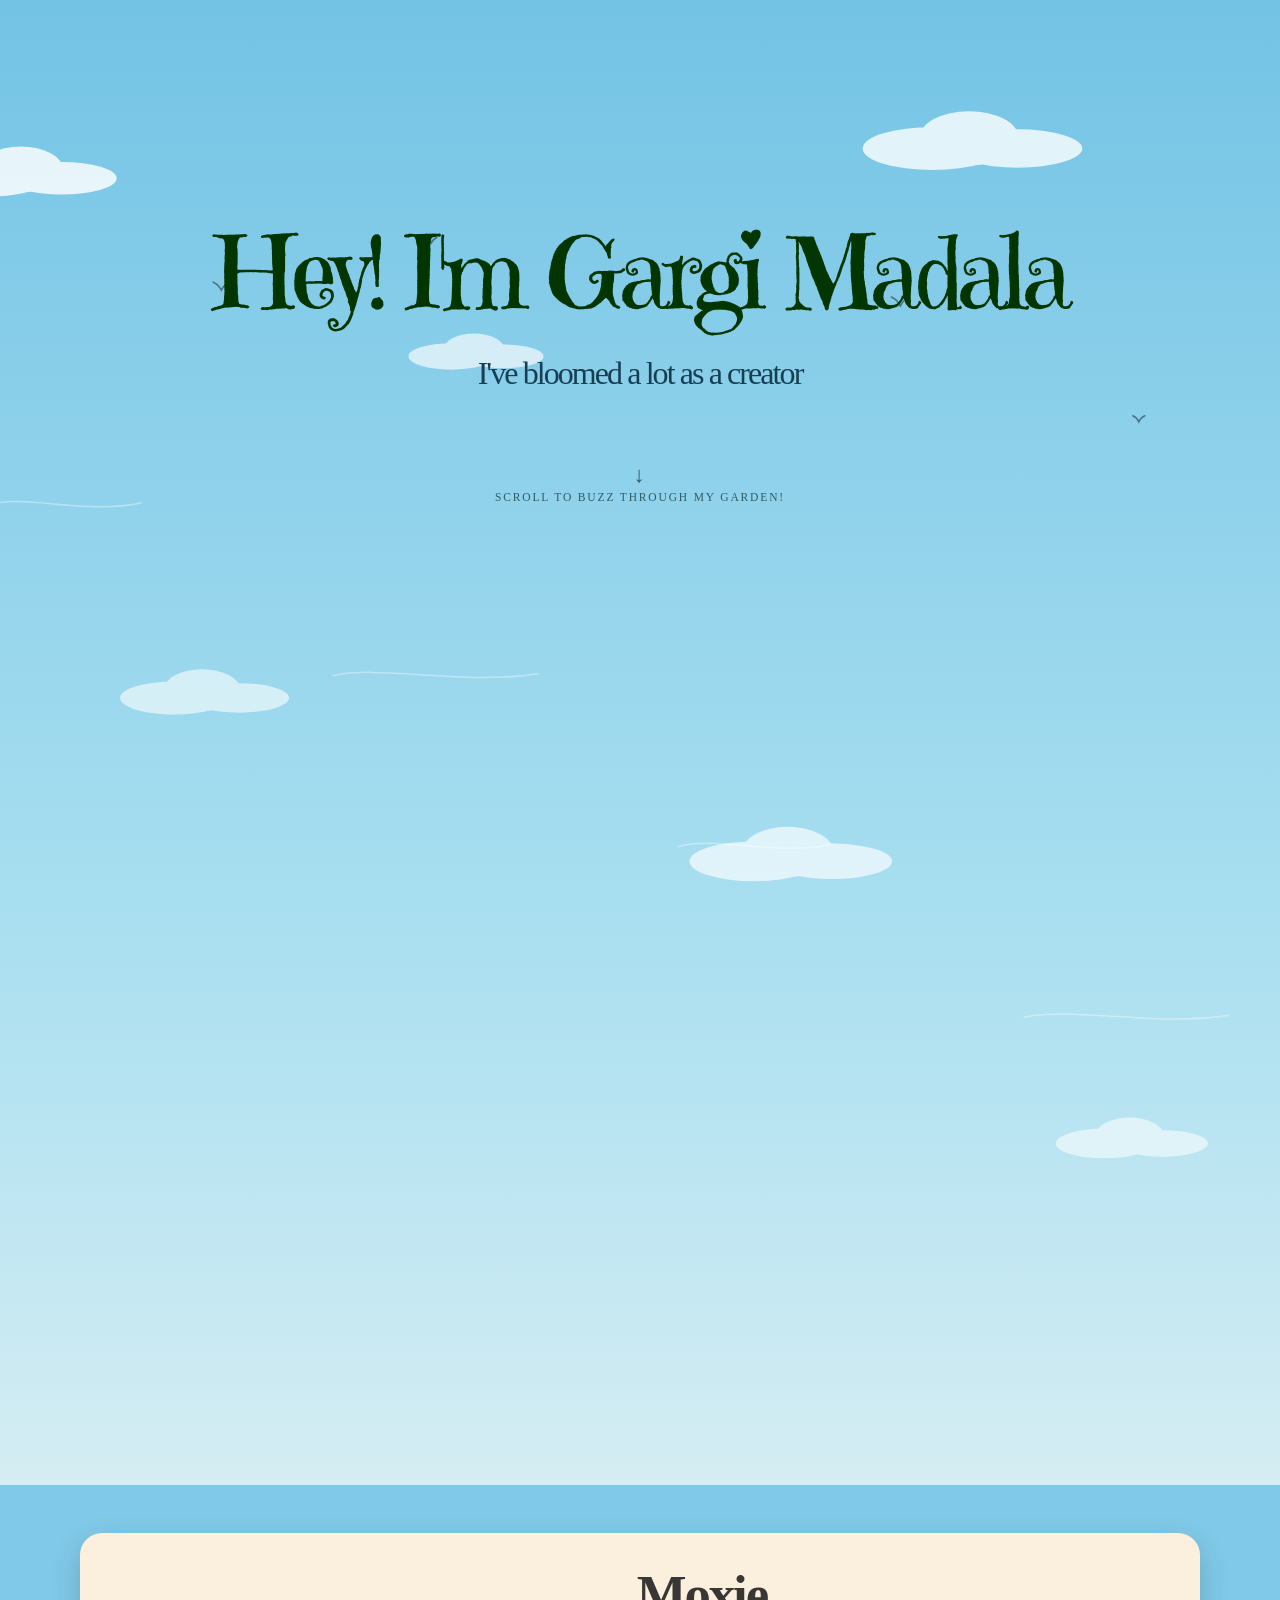
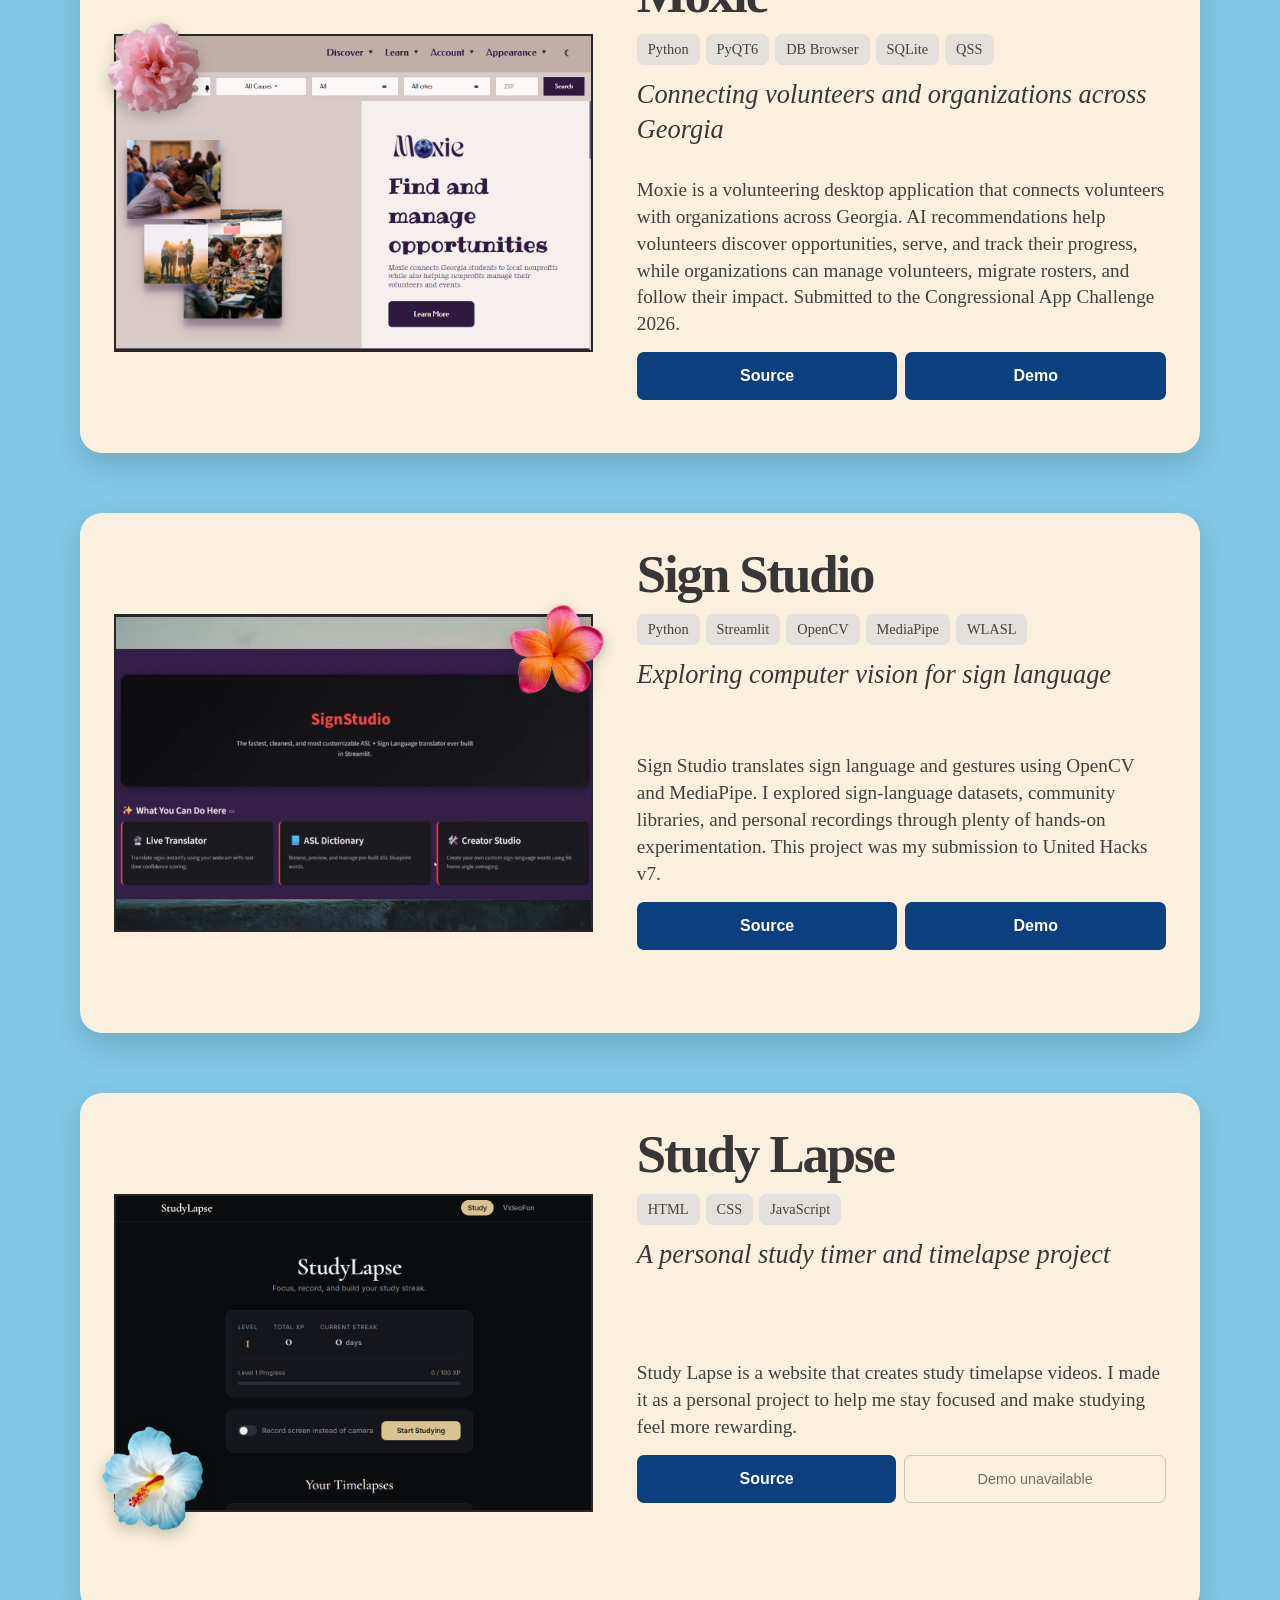
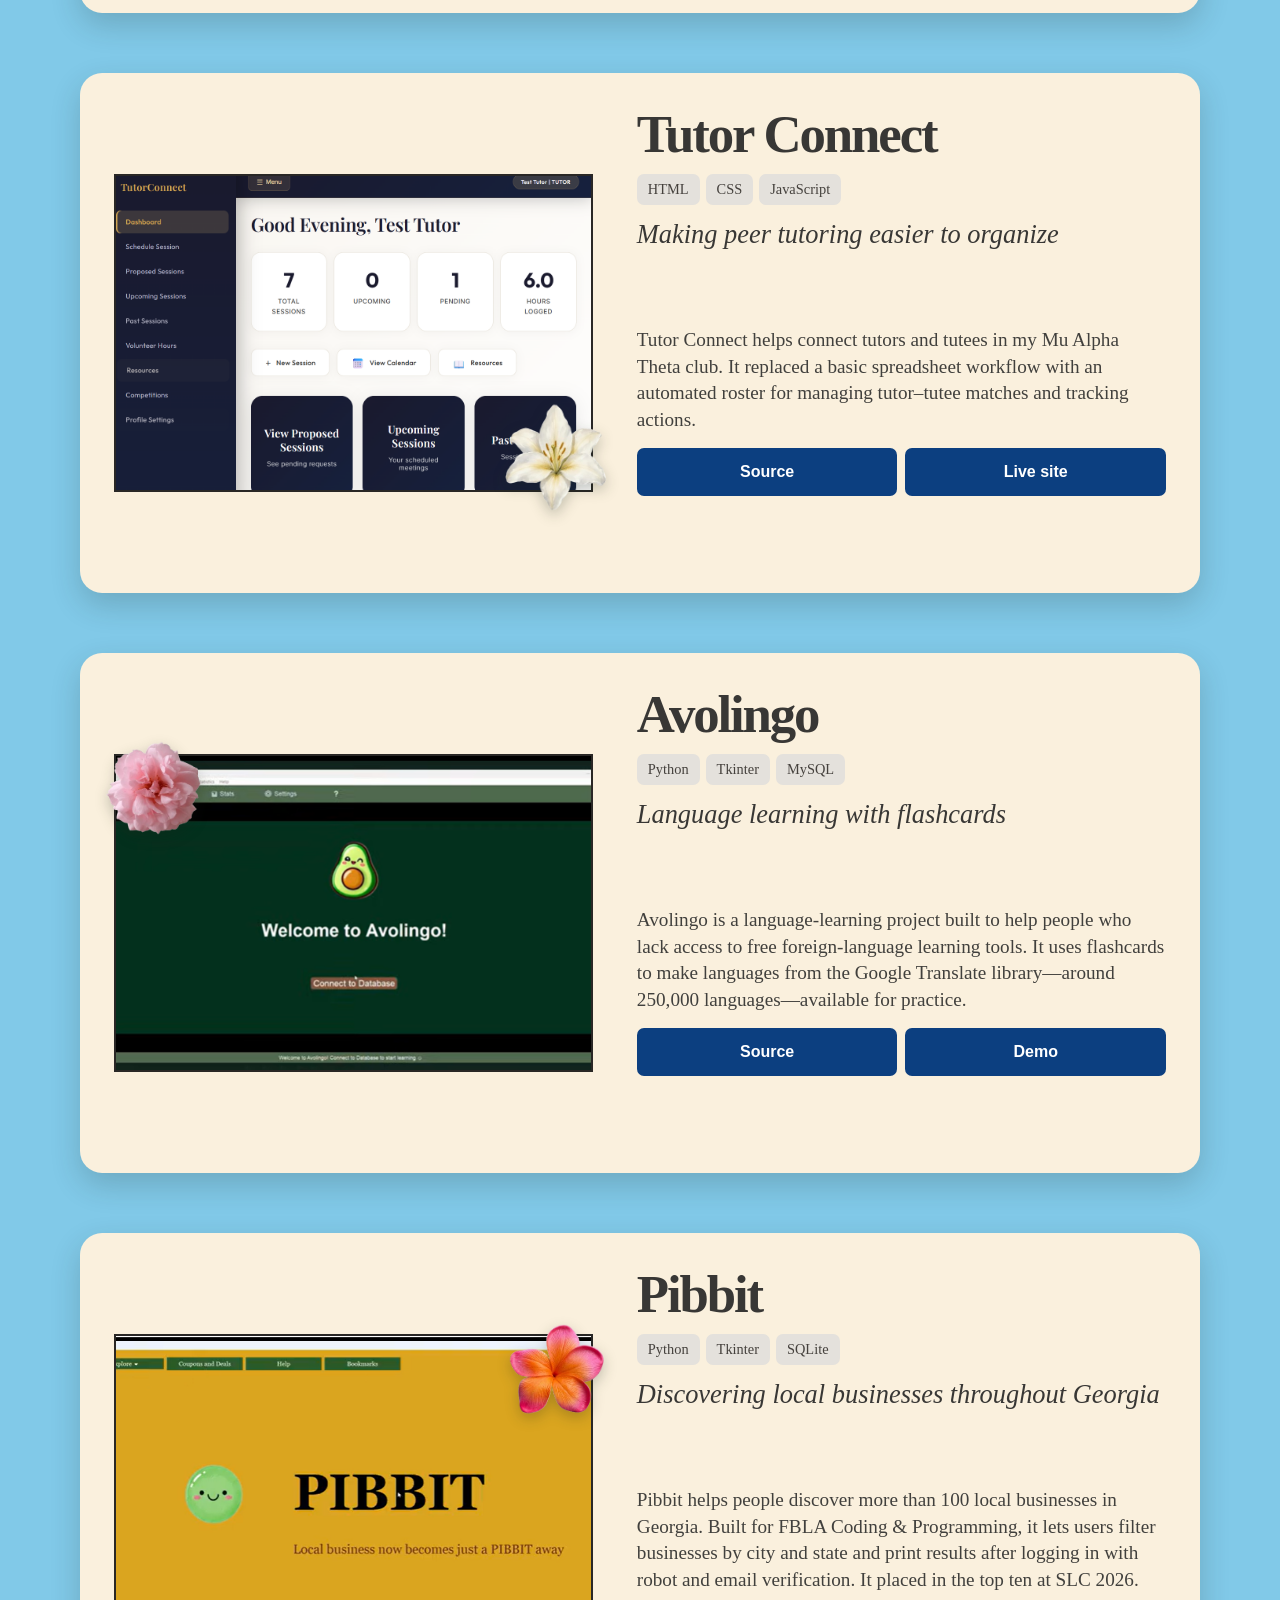
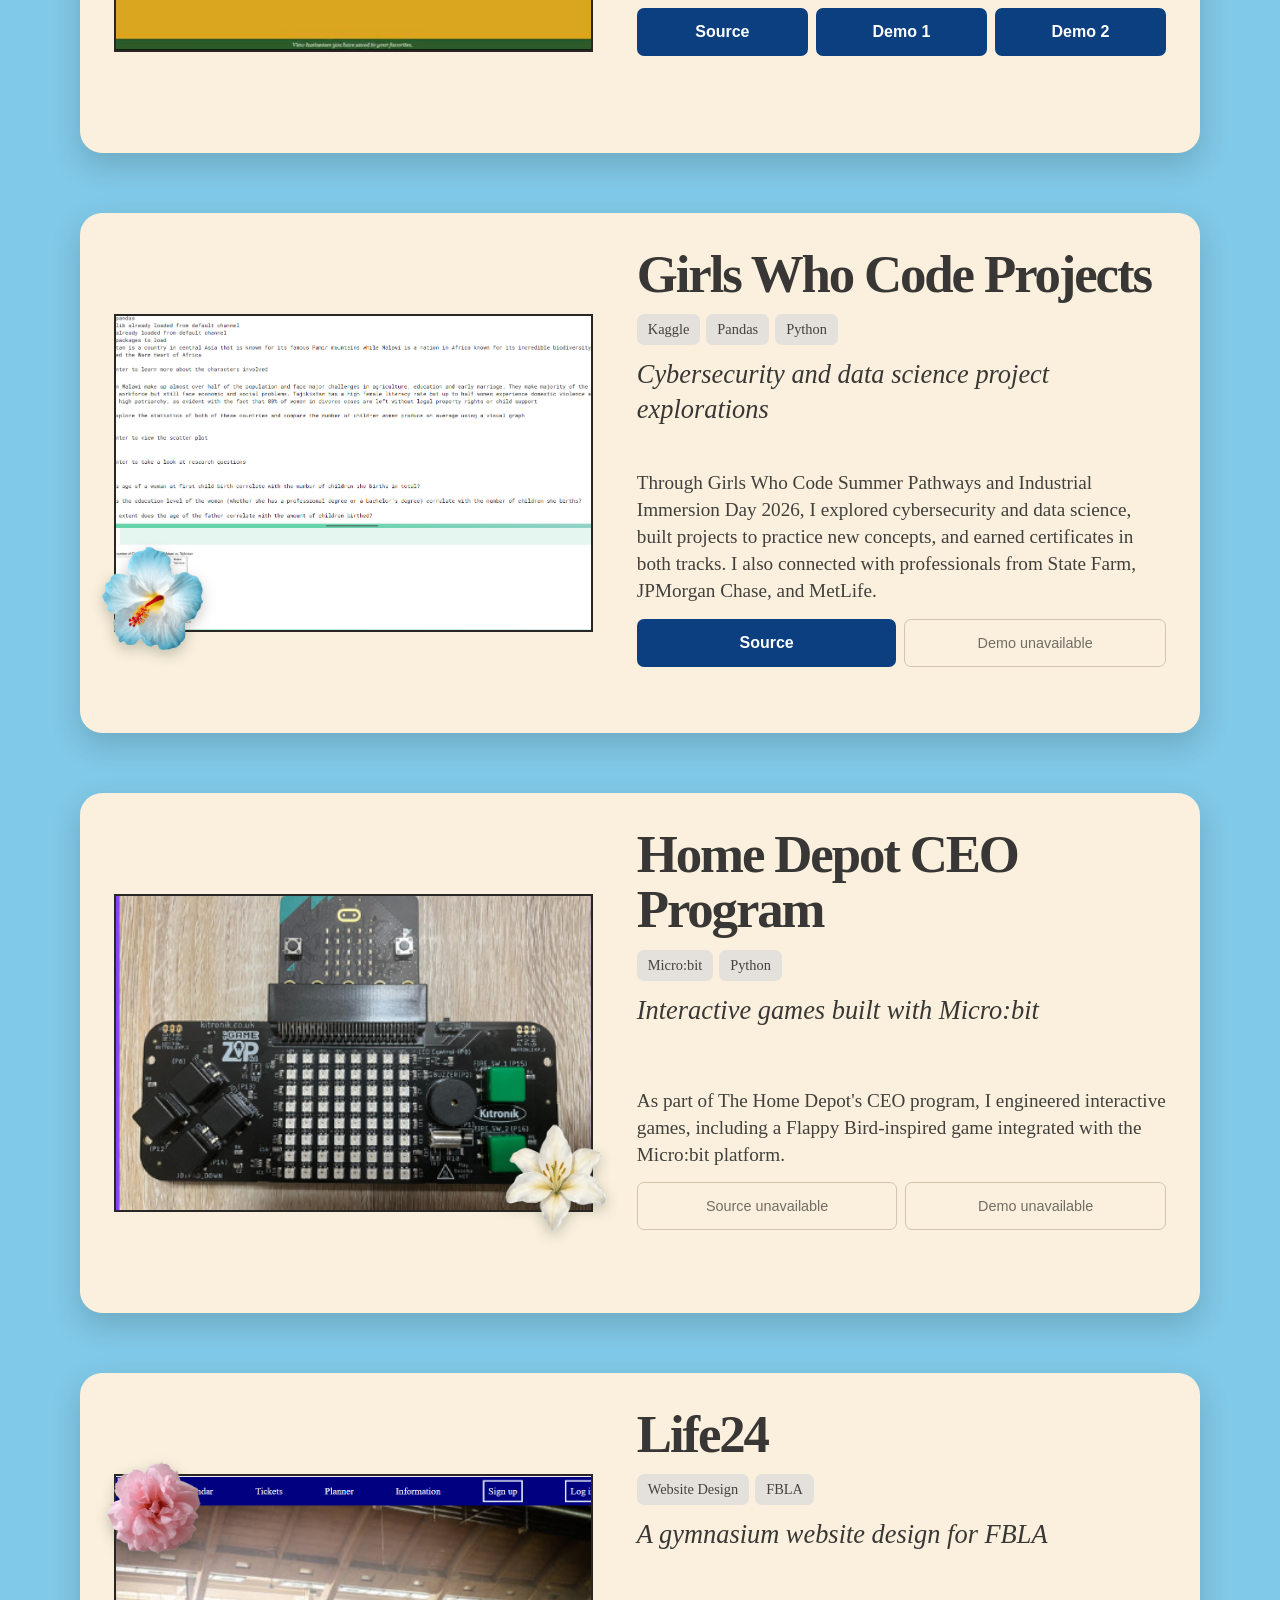
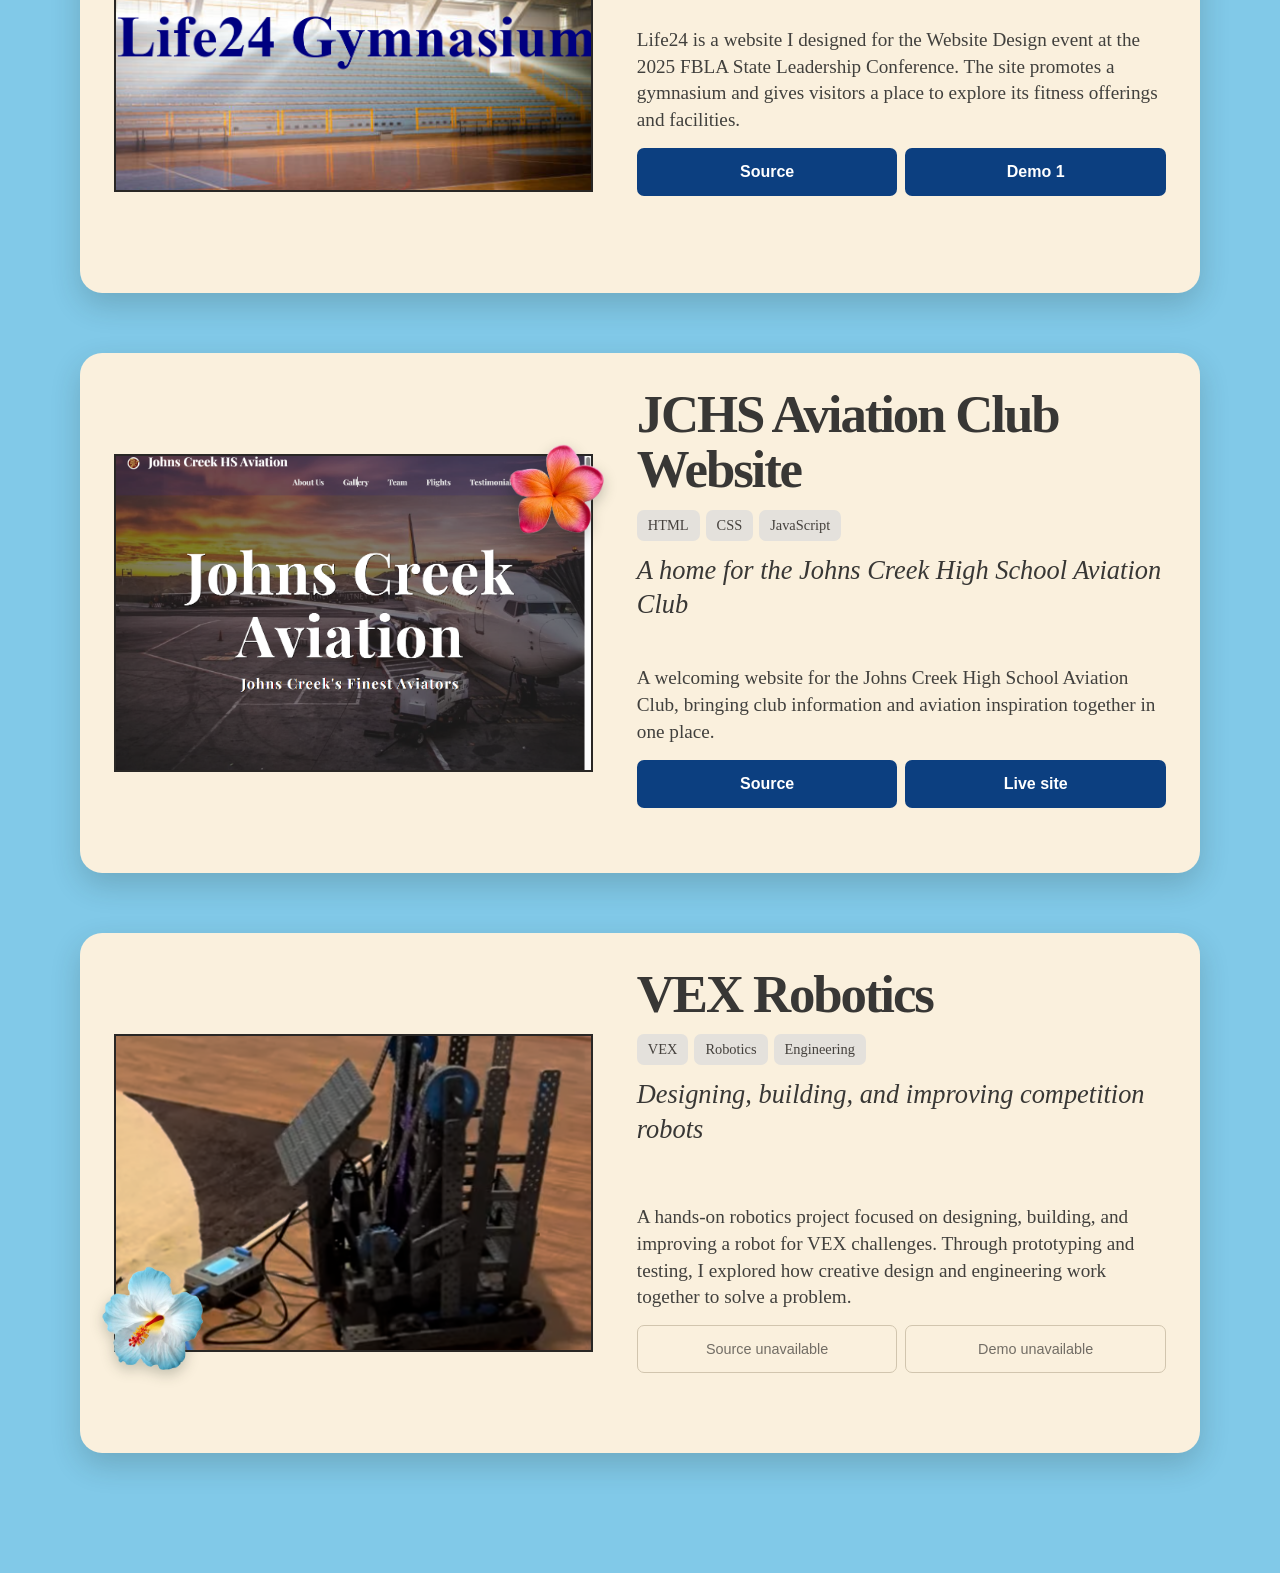
==== commit 2b5417ee: "Adding the Life24 links" ====
--- a/index.html
+++ b/index.html
@@ -216,8 +216,9 @@
           <div class="project-details">
             <p class="project-description">Life24 is a website I designed for the Website Design event at the 2025 FBLA State Leadership Conference. The site promotes a gymnasium and gives visitors a place to explore its fitness offerings and facilities.</p>
             <div class="project-links">
-              <span class="project-link-disabled" aria-label="Source unavailable">Source unavailable</span>
-              <span class="project-link-disabled" aria-label="Demo unavailable">Demo unavailable</span>
+              <a href="https://github.com/Gargimad/Life24" target="_blank" rel="noopener noreferrer">Source</a>
+              <a href="https://gargimad.github.io/Life24/" target="_blank" rel="noopener noreferrer">Demo 1</a>
+
             </div>
           </div>
         </article>
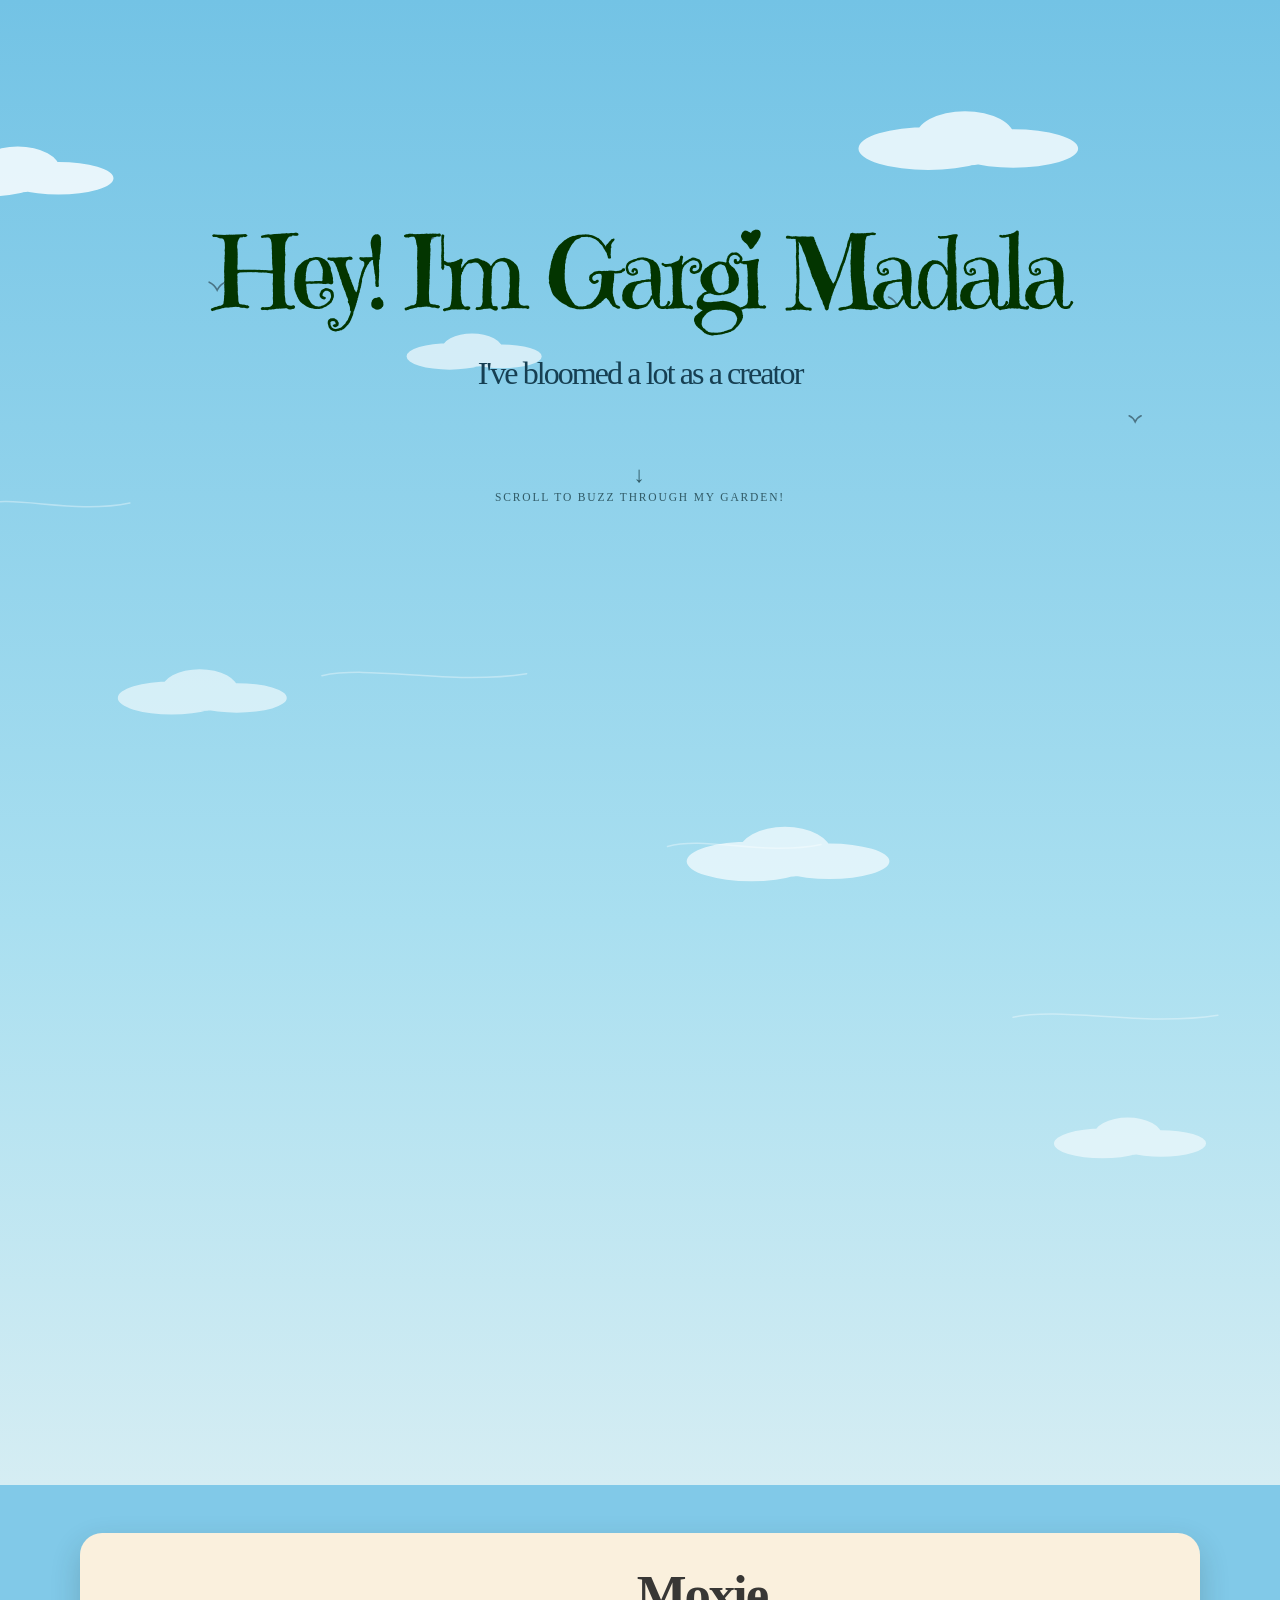
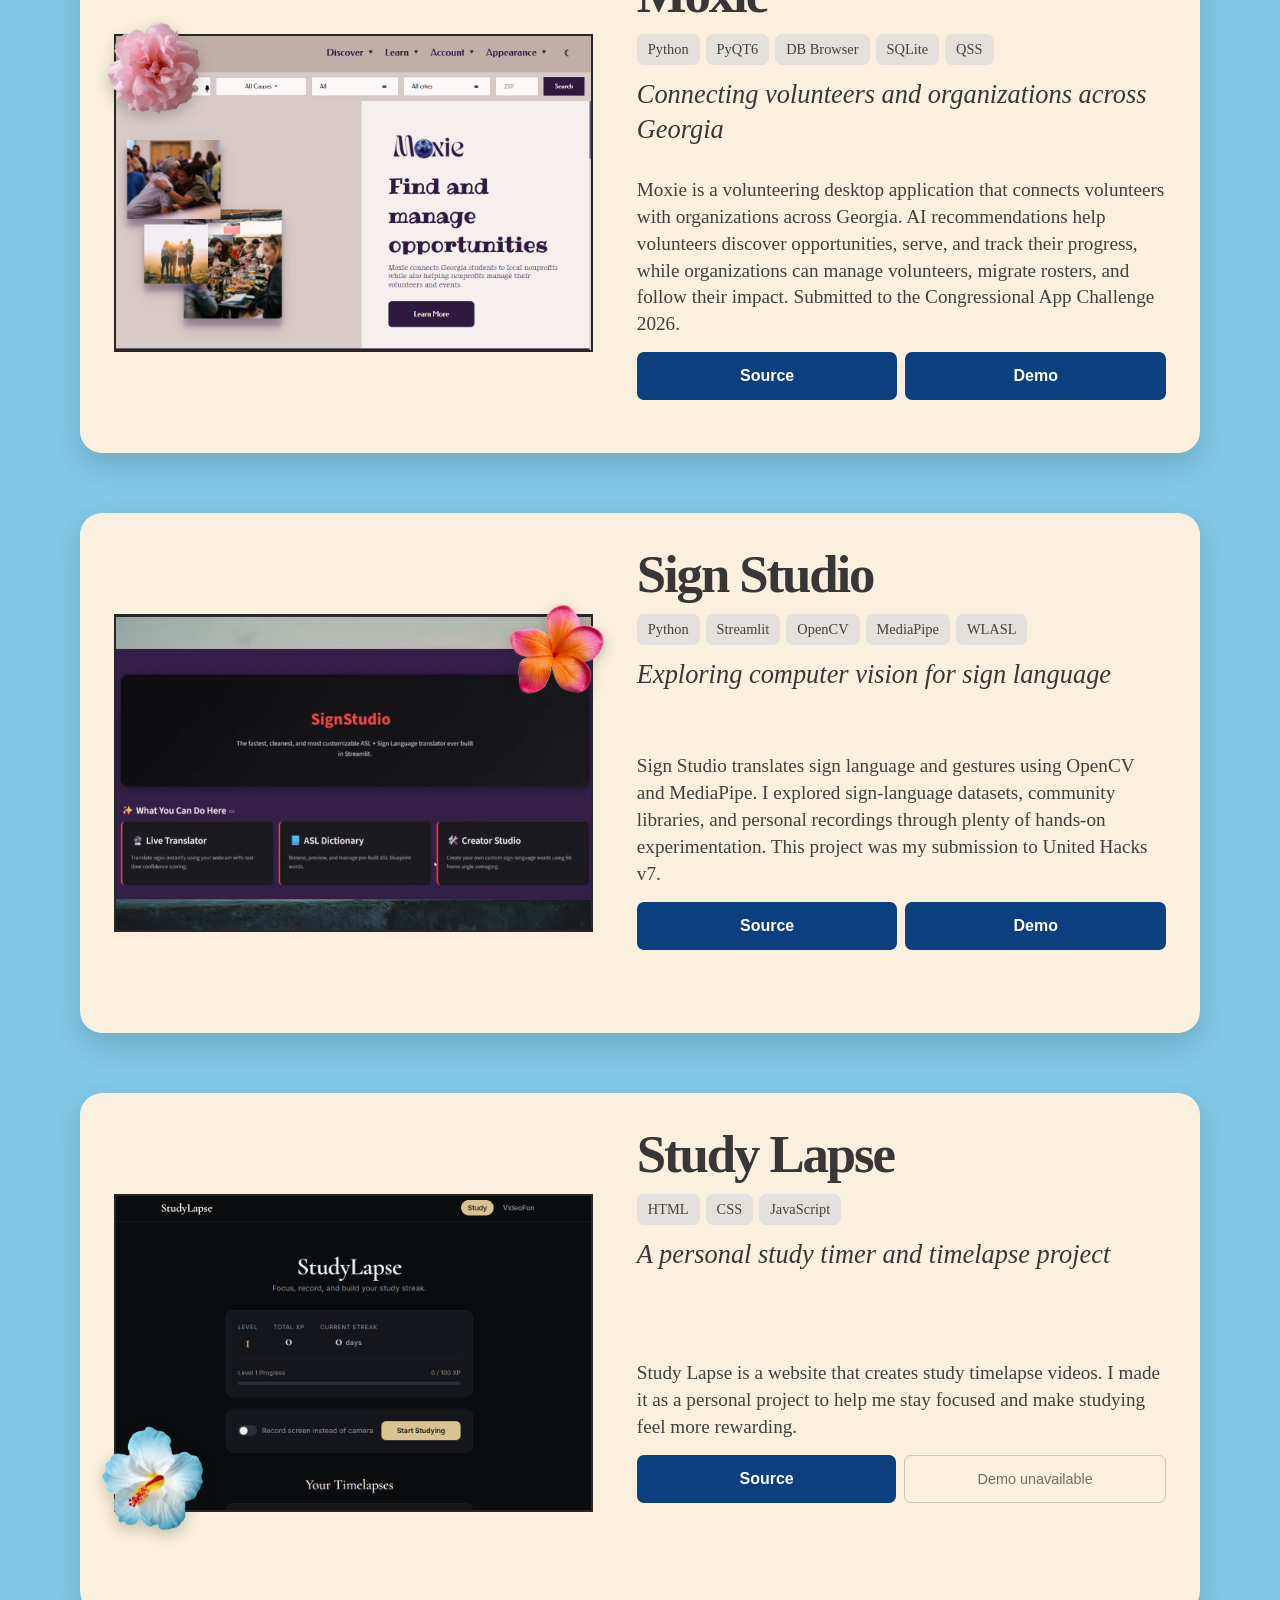
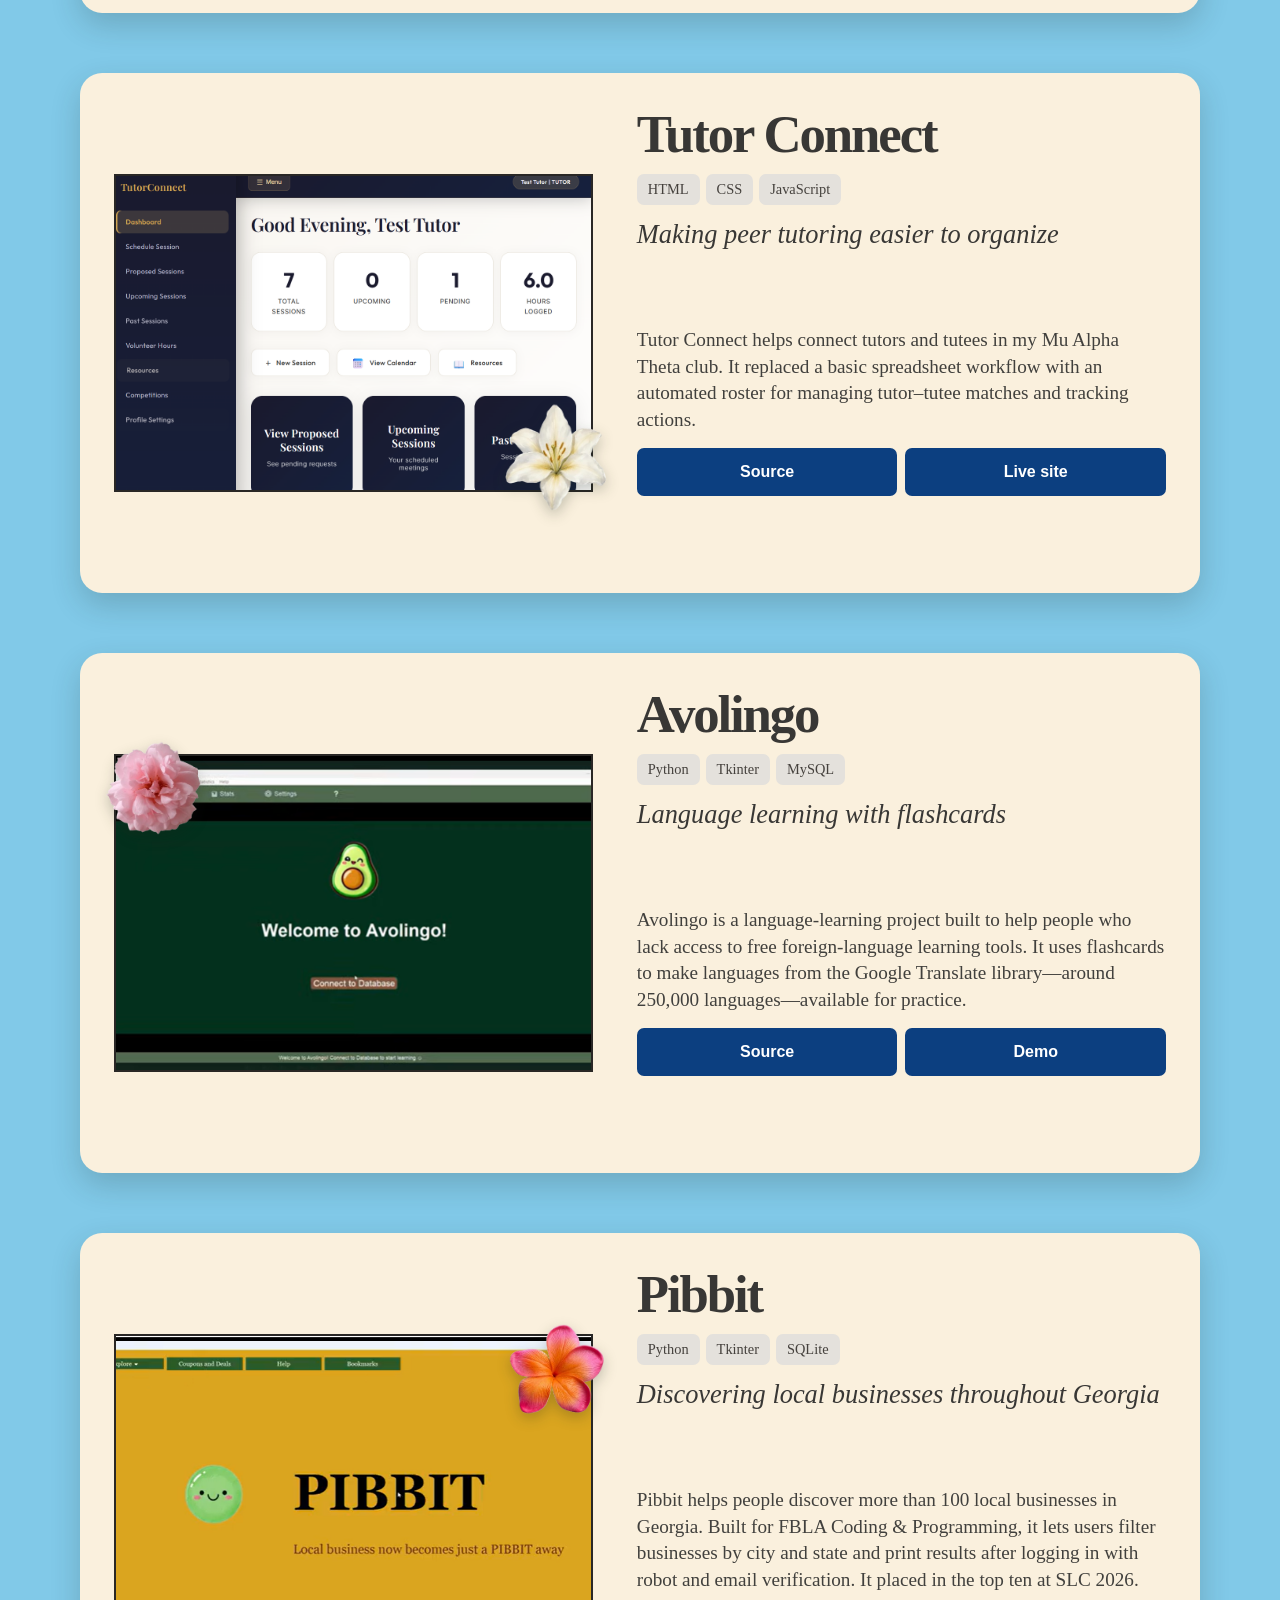
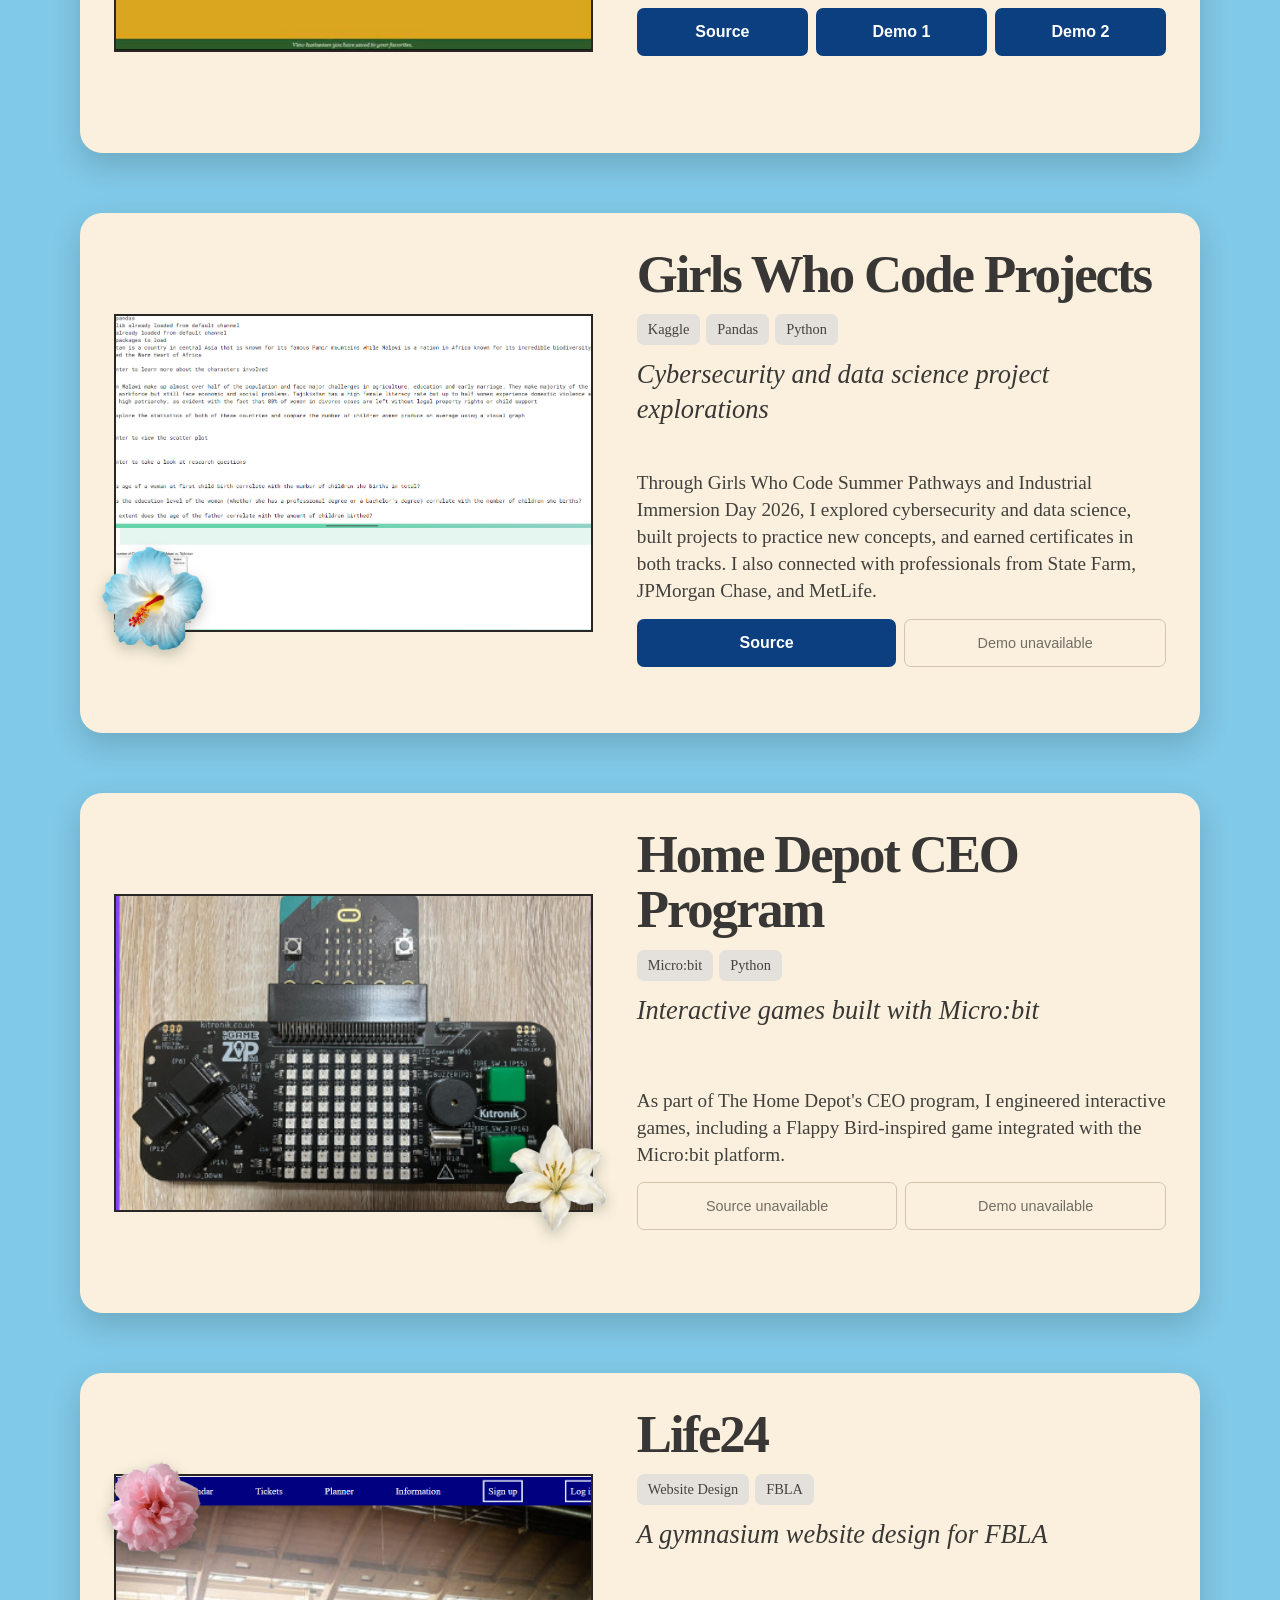
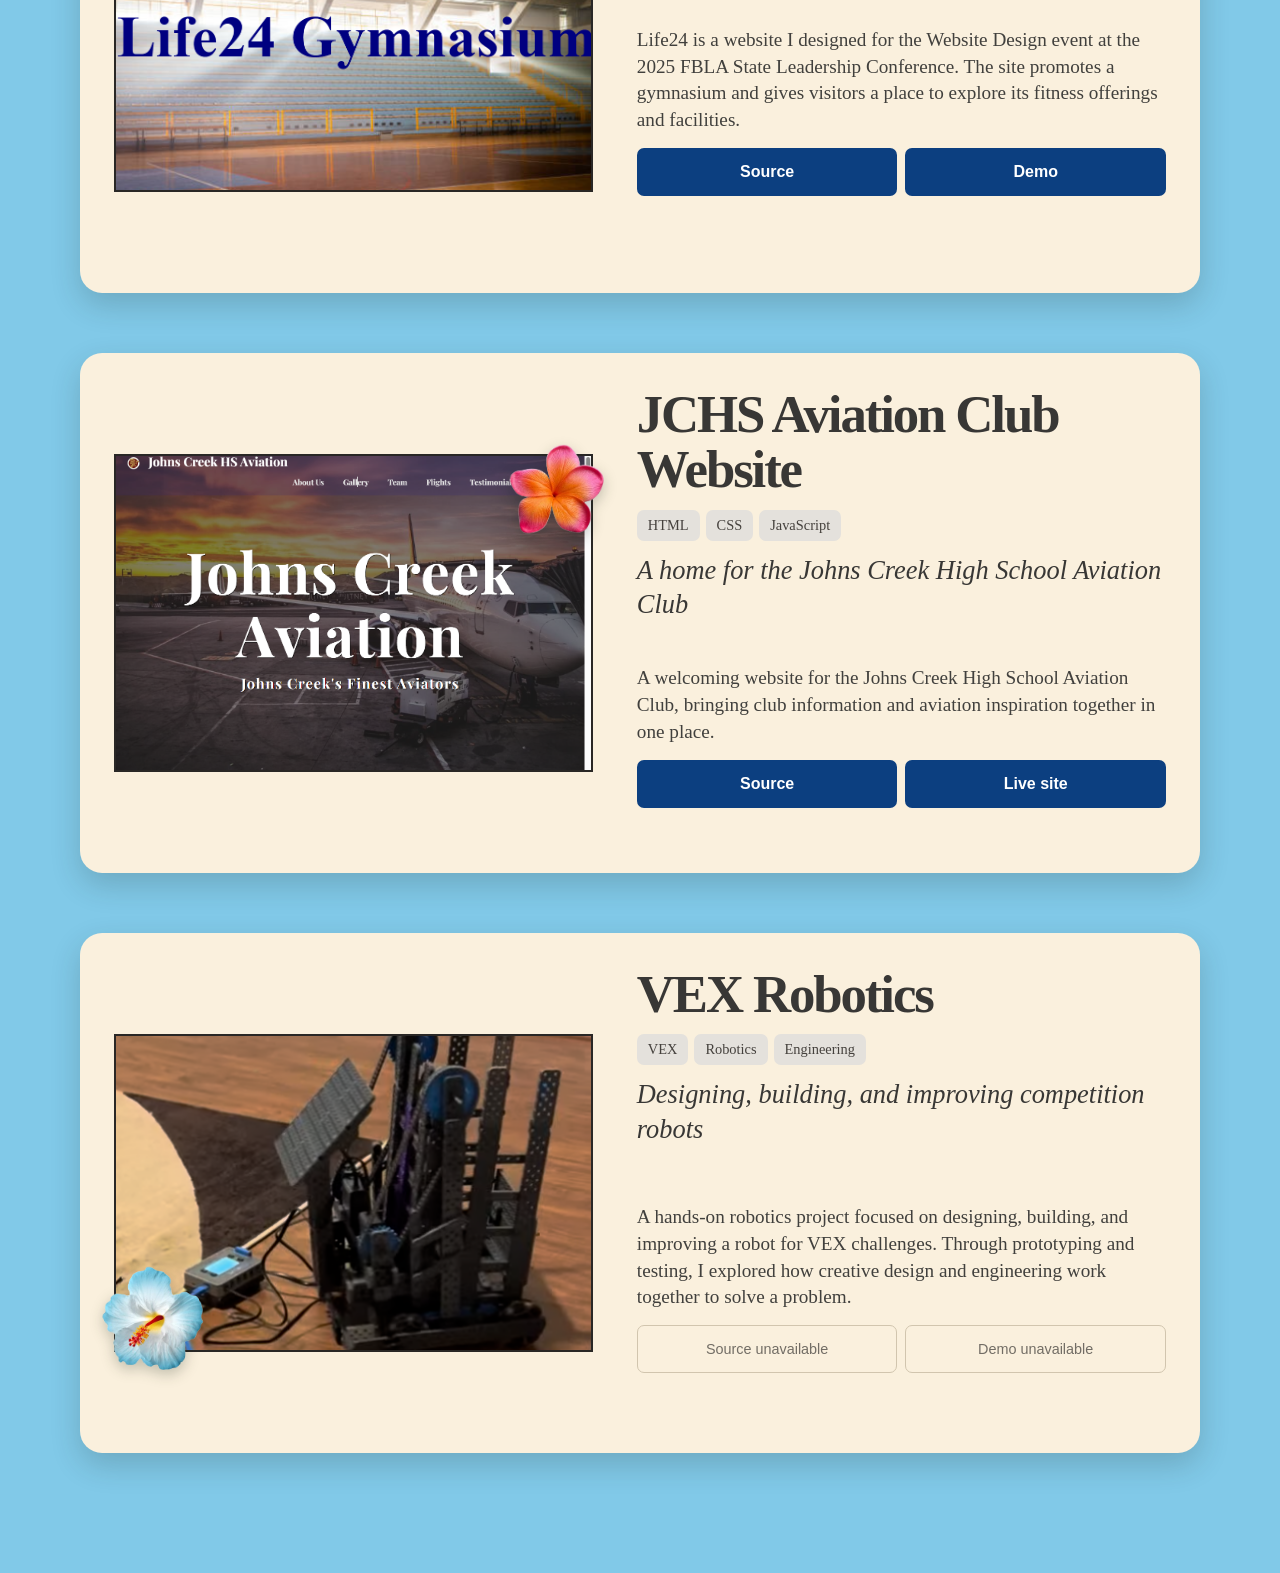
==== commit f661efbe: "Very slight mistake" ====
--- a/index.html
+++ b/index.html
@@ -217,7 +217,7 @@
             <p class="project-description">Life24 is a website I designed for the Website Design event at the 2025 FBLA State Leadership Conference. The site promotes a gymnasium and gives visitors a place to explore its fitness offerings and facilities.</p>
             <div class="project-links">
               <a href="https://github.com/Gargimad/Life24" target="_blank" rel="noopener noreferrer">Source</a>
-              <a href="https://gargimad.github.io/Life24/" target="_blank" rel="noopener noreferrer">Demo 1</a>
+              <a href="https://gargimad.github.io/Life24/" target="_blank" rel="noopener noreferrer">Demo</a>
 
             </div>
           </div>
